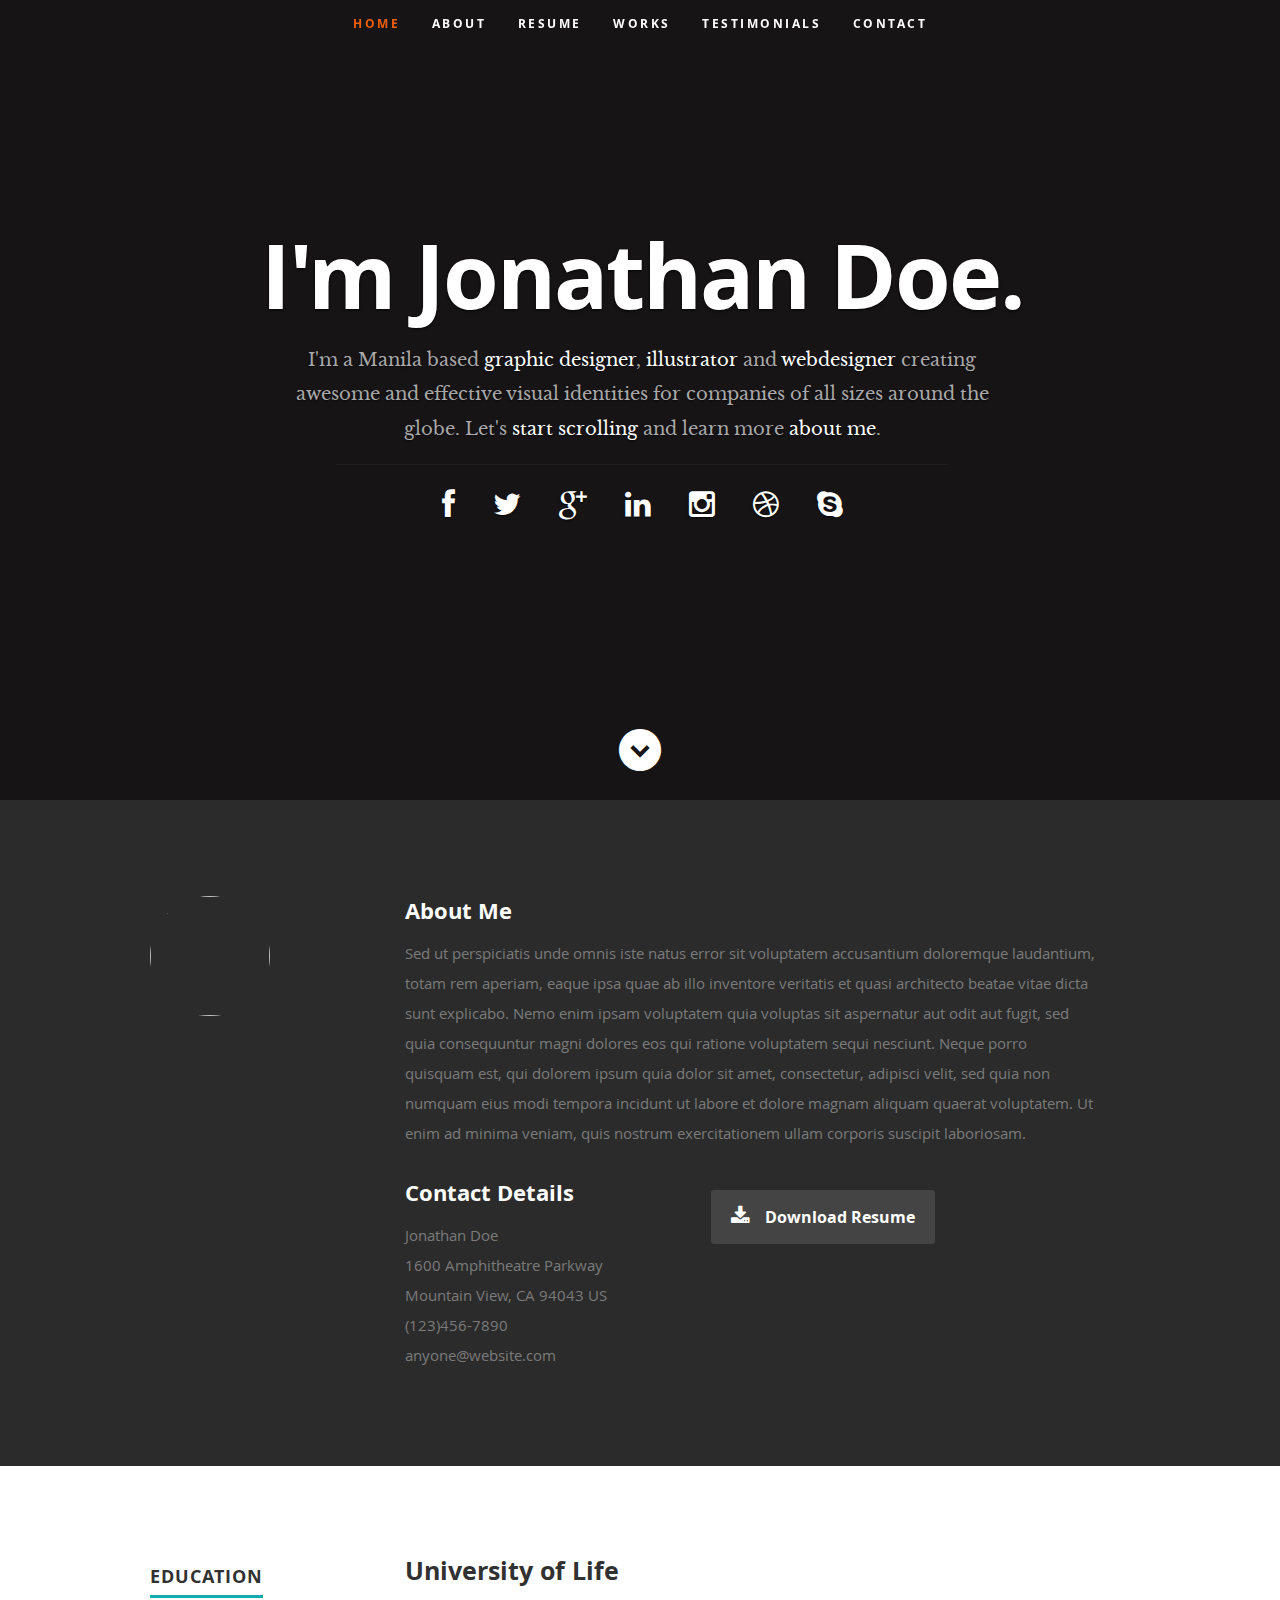
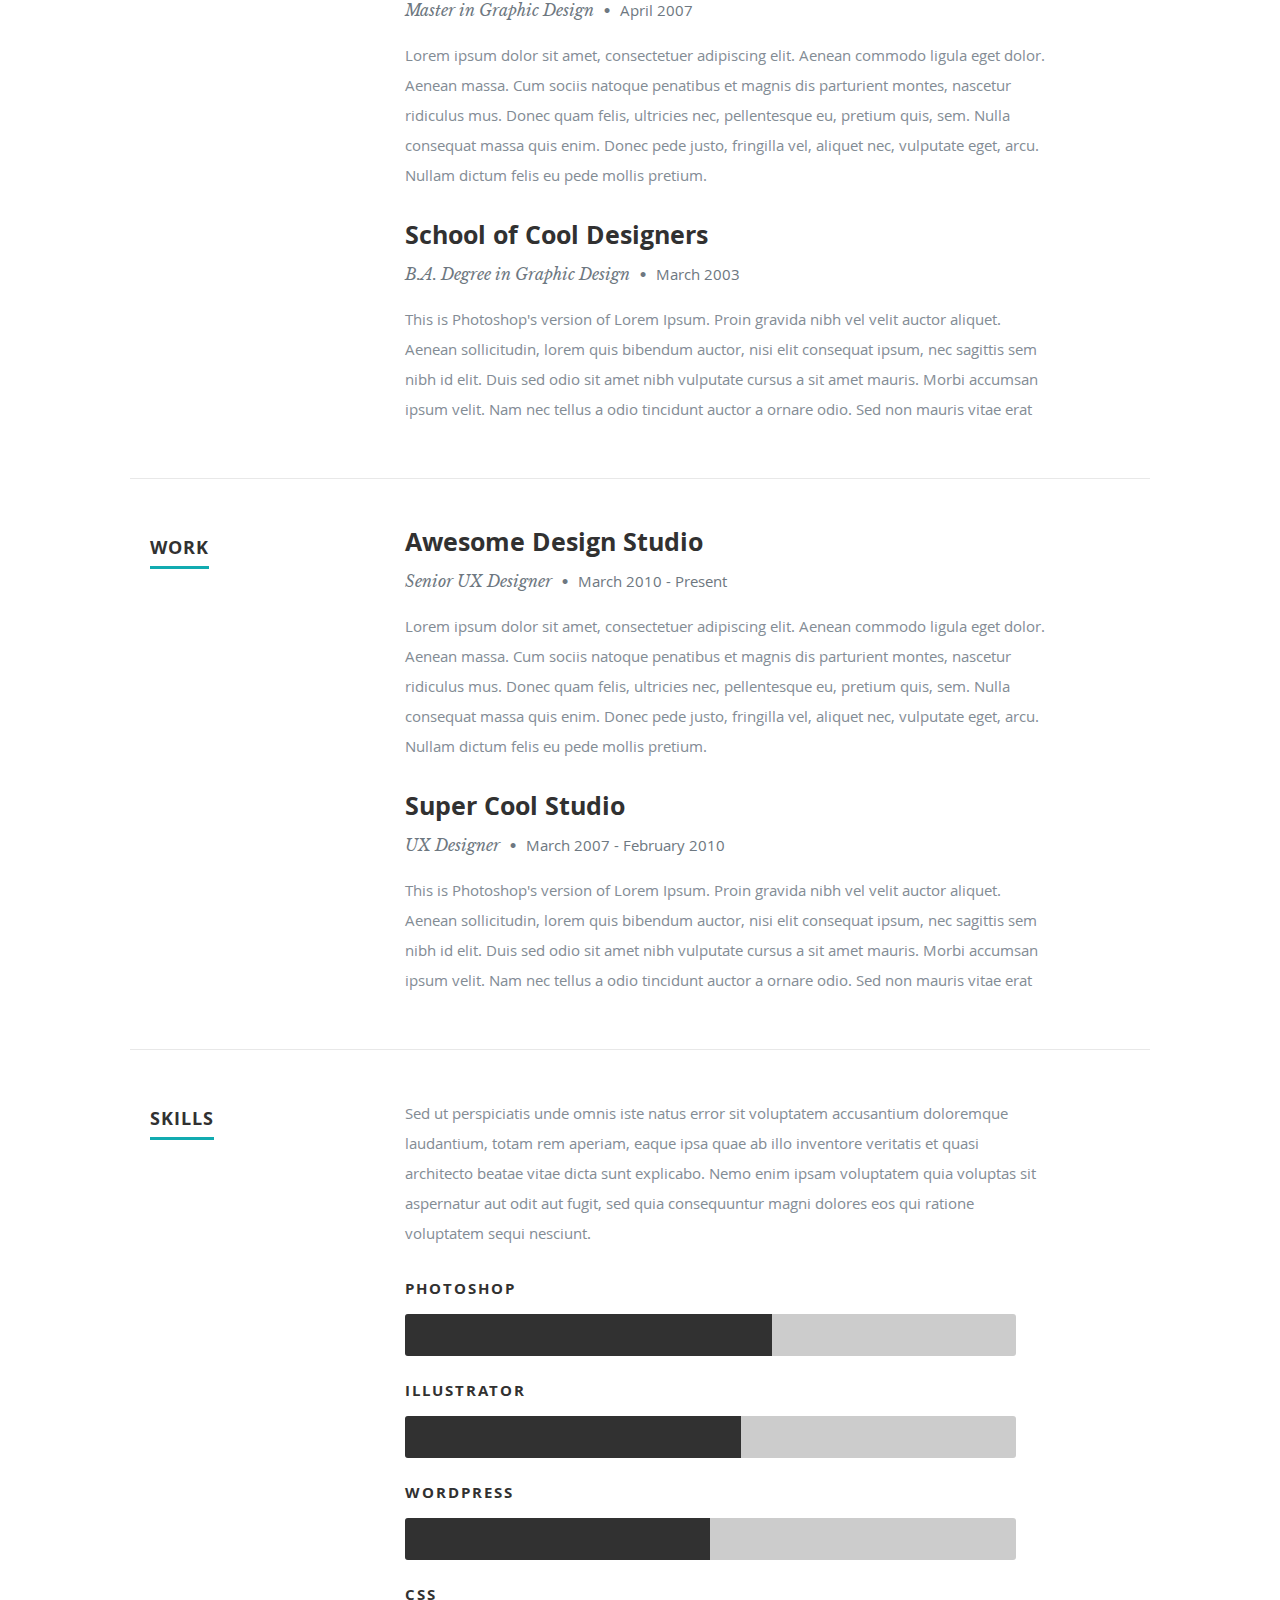
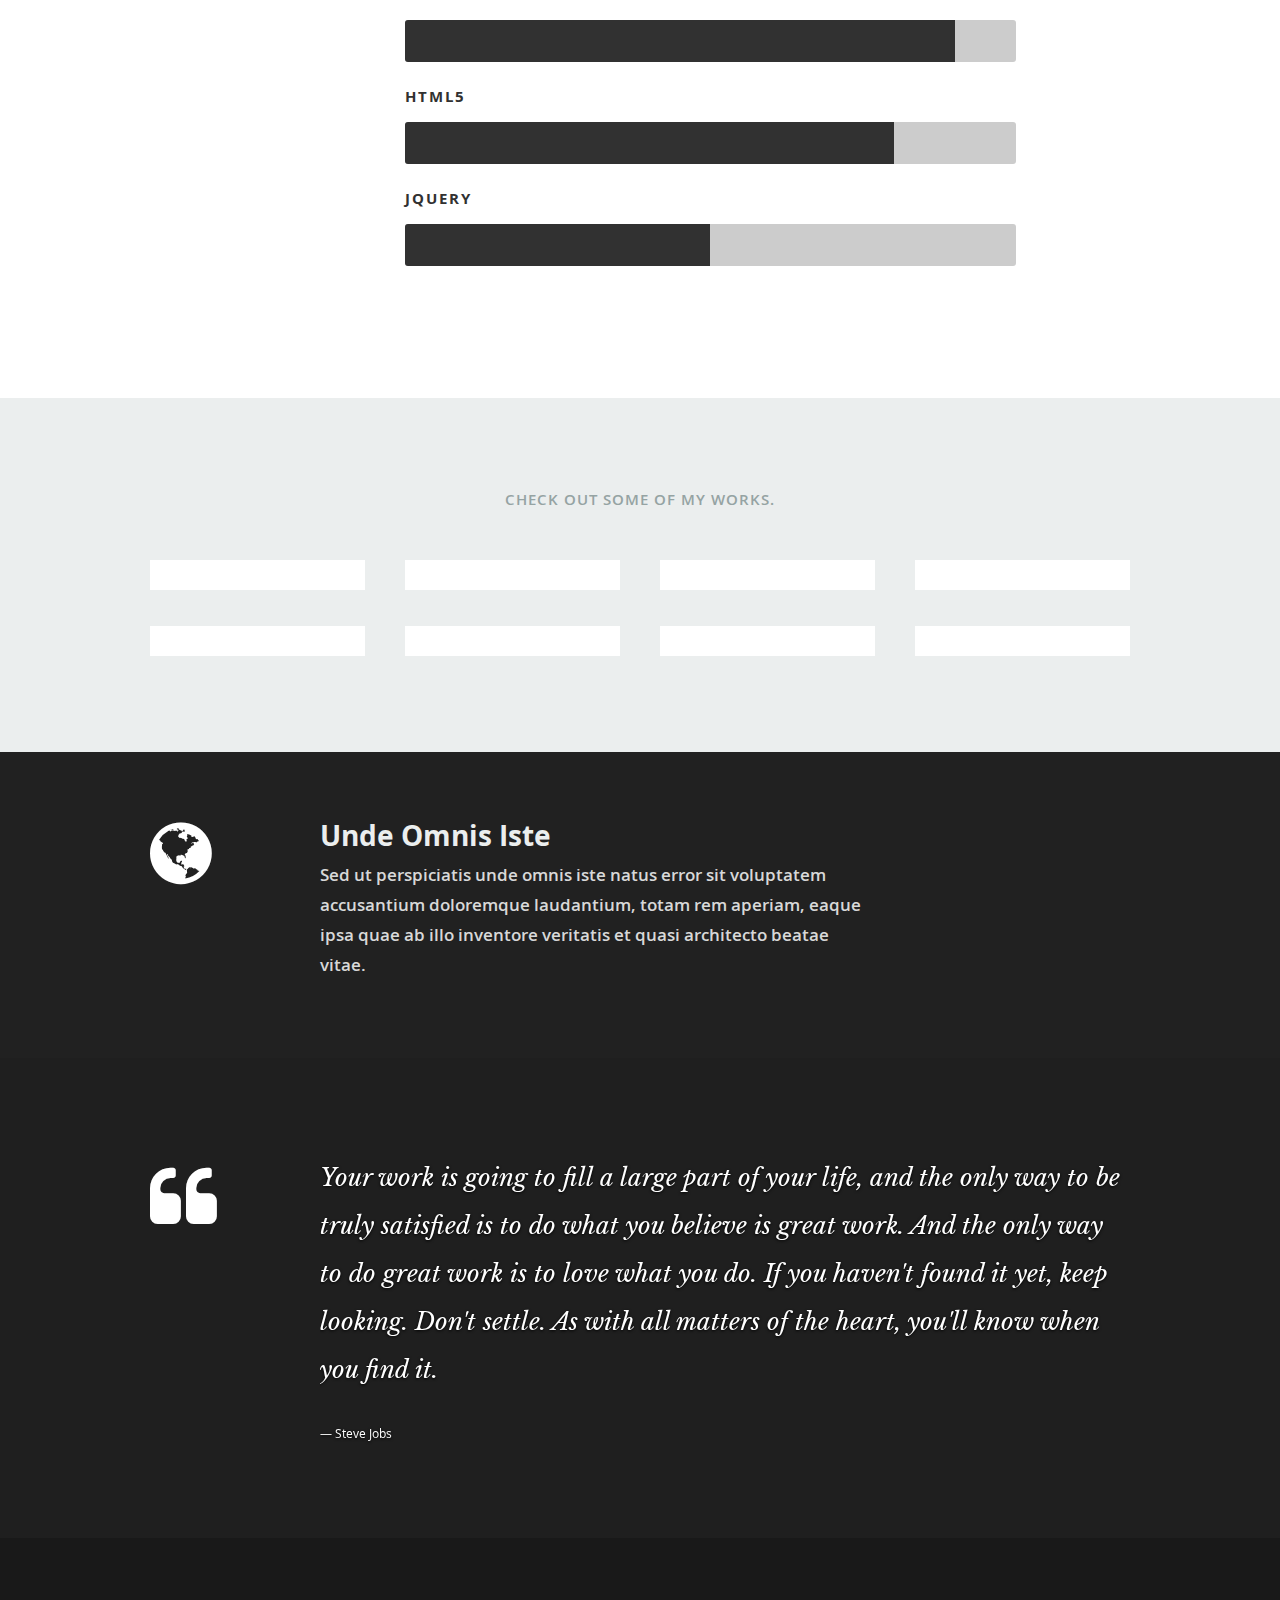
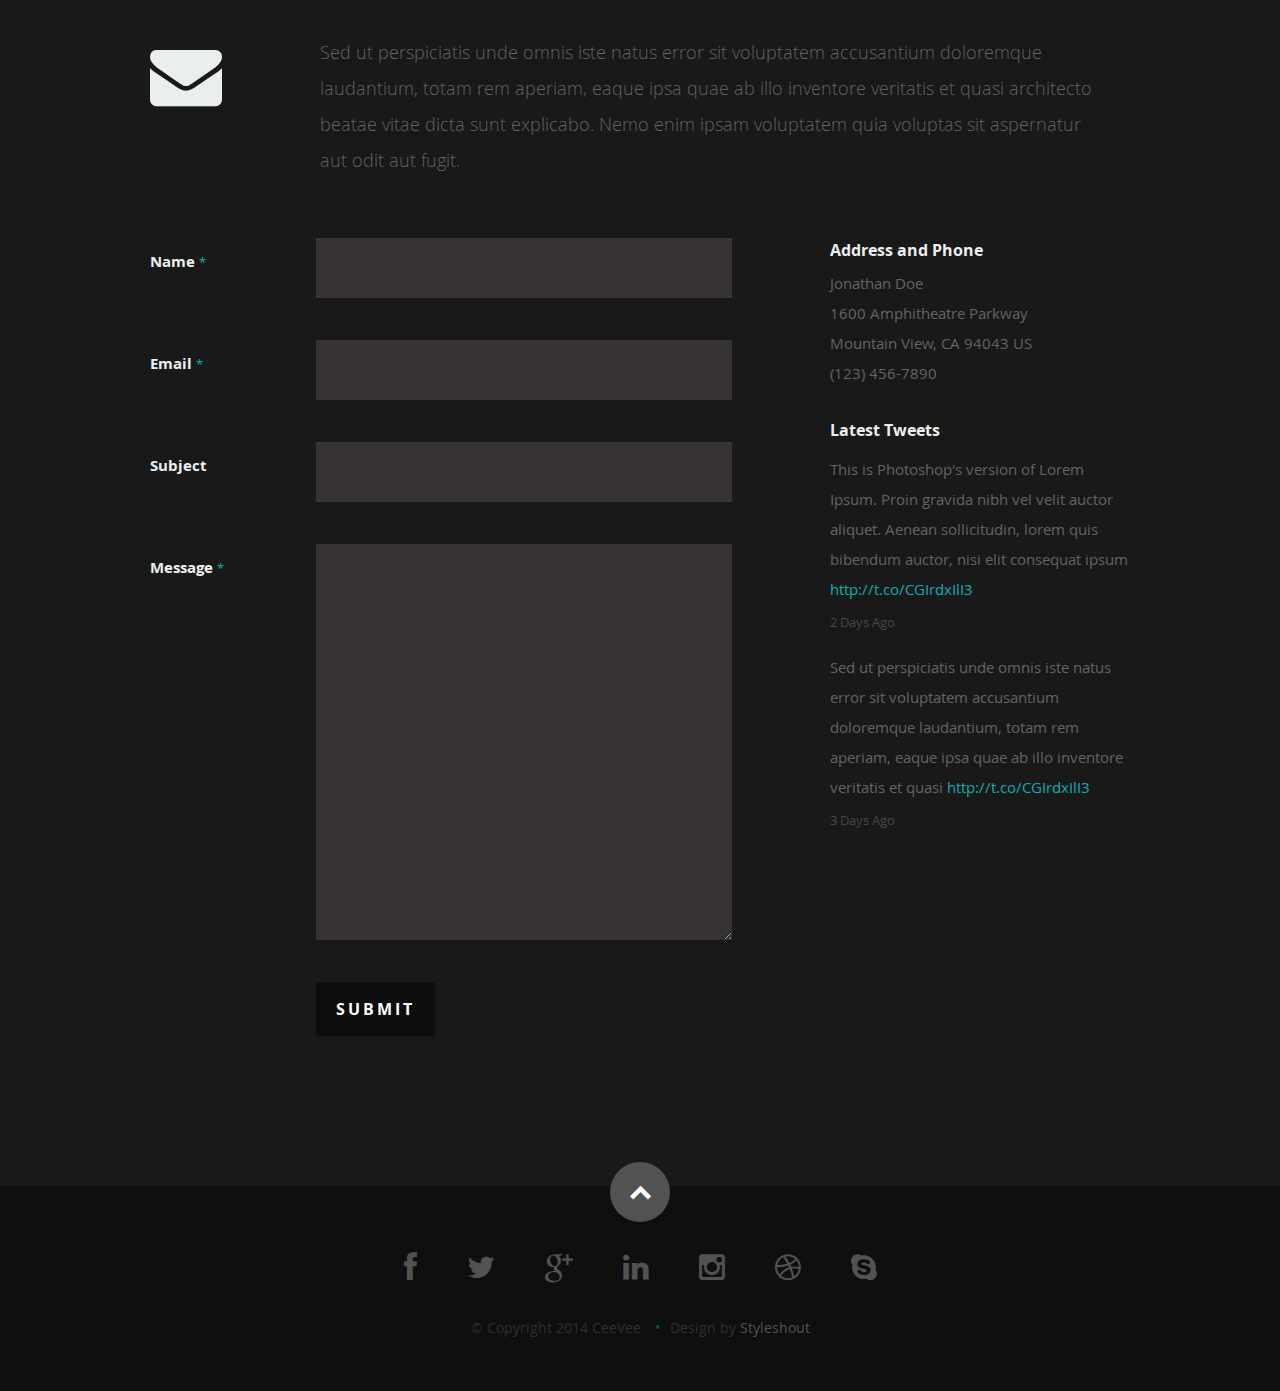
==== templates/index.html @ dc984c47 "test" ====
<!DOCTYPE html>
<!--[if lt IE 8 ]><html class="no-js ie ie7" lang="en"> <![endif]-->
<!--[if IE 8 ]><html class="no-js ie ie8" lang="en"> <![endif]-->
<!--[if (gte IE 8)|!(IE)]><!--><html class="no-js" lang="en"> <!--<![endif]-->
<head>

   <!--- Basic Page Needs
   ================================================== -->
   <meta charset="utf-8">
	<title>Ceevee - Free Responsive HTML5/CSS3 Template</title>
	<meta name="description" content="">
	<meta name="author" content="">

   <!-- Mobile Specific Metas
   ================================================== -->
	<meta name="viewport" content="width=device-width, initial-scale=1, maximum-scale=1">

	<!-- CSS
    ================================================== -->
   <link rel="stylesheet" href="/static/css/default.css">
	<link rel="stylesheet" href="/static/css/layout.css">
   <link rel="stylesheet" href="/static/css/media-queries.css">
   <link rel="stylesheet" href="/static/css/magnific-popup.css">

   <!-- Script
   ================================================== -->
	<script src="js/modernizr.js"></script>

   <!-- Favicons
	================================================== -->
	<link rel="shortcut icon" href="favicon.png" >

</head>

<body>

   <!-- Header
   ================================================== -->
   <header id="home">

      <nav id="nav-wrap">

         <a class="mobile-btn" href="#nav-wrap" title="Show navigation">Show navigation</a>
	      <a class="mobile-btn" href="#" title="Hide navigation">Hide navigation</a>

         <ul id="nav" class="nav">
            <li class="current"><a class="smoothscroll" href="#home">Home</a></li>
            <li><a class="smoothscroll" href="#about">About</a></li>
	         <li><a class="smoothscroll" href="#resume">Resume</a></li>
            <li><a class="smoothscroll" href="#portfolio">Works</a></li>
            <li><a class="smoothscroll" href="#testimonials">Testimonials</a></li>
            <li><a class="smoothscroll" href="#contact">Contact</a></li>
         </ul> <!-- end #nav -->

      </nav> <!-- end #nav-wrap -->

      <div class="row banner">
         <div class="banner-text">
            <h1 class="responsive-headline">I'm Jonathan Doe.</h1>
            <h3>I'm a Manila based <span>graphic designer</span>, <span>illustrator</span> and <span>webdesigner</span> creating awesome and
            effective visual identities for companies of all sizes around the globe. Let's <a class="smoothscroll" href="#about">start scrolling</a>
            and learn more <a class="smoothscroll" href="#about">about me</a>.</h3>
            <hr />
            <ul class="social">
               <li><a href="#"><i class="fa fa-facebook"></i></a></li>
               <li><a href="#"><i class="fa fa-twitter"></i></a></li>
               <li><a href="#"><i class="fa fa-google-plus"></i></a></li>
               <li><a href="#"><i class="fa fa-linkedin"></i></a></li>
               <li><a href="#"><i class="fa fa-instagram"></i></a></li>
               <li><a href="#"><i class="fa fa-dribbble"></i></a></li>
               <li><a href="#"><i class="fa fa-skype"></i></a></li>
            </ul>
         </div>
      </div>

      <p class="scrolldown">
         <a class="smoothscroll" href="#about"><i class="icon-down-circle"></i></a>
      </p>

   </header> <!-- Header End -->


   <!-- About Section
   ================================================== -->
   <section id="about">

      <div class="row">

         <div class="three columns">

            <img class="profile-pic"  src="images/profilepic.jpg" alt="" />

         </div>

         <div class="nine columns main-col">

            <h2>About Me</h2>

            <p>Sed ut perspiciatis unde omnis iste natus error sit voluptatem accusantium doloremque laudantium, totam rem aperiam,
            eaque ipsa quae ab illo inventore veritatis et quasi architecto beatae vitae dicta sunt explicabo. Nemo enim ipsam
            voluptatem quia voluptas sit aspernatur aut odit aut fugit, sed quia consequuntur magni dolores eos qui ratione
            voluptatem sequi nesciunt. Neque porro quisquam est, qui dolorem ipsum quia dolor sit amet, consectetur, adipisci velit,
            sed quia non numquam eius modi tempora incidunt ut labore et dolore magnam aliquam quaerat voluptatem.
            Ut enim ad minima veniam, quis nostrum exercitationem ullam corporis suscipit laboriosam.
            </p>

            <div class="row">

               <div class="columns contact-details">

                  <h2>Contact Details</h2>
                  <p class="address">
						   <span>Jonathan Doe</span><br>
						   <span>1600 Amphitheatre Parkway<br>
						         Mountain View, CA 94043 US
                     </span><br>
						   <span>(123)456-7890</span><br>
                     <span>anyone@website.com</span>
					   </p>

               </div>

               <div class="columns download">
                  <p>
                     <a href="#" class="button"><i class="fa fa-download"></i>Download Resume</a>
                  </p>
               </div>

            </div> <!-- end row -->

         </div> <!-- end .main-col -->

      </div>

   </section> <!-- About Section End-->


   <!-- Resume Section
   ================================================== -->
   <section id="resume">

      <!-- Education
      ----------------------------------------------- -->
      <div class="row education">

         <div class="three columns header-col">
            <h1><span>Education</span></h1>
         </div>

         <div class="nine columns main-col">

            <div class="row item">

               <div class="twelve columns">

                  <h3>University of Life</h3>
                  <p class="info">Master in Graphic Design <span>&bull;</span> <em class="date">April 2007</em></p>

                  <p>
                  Lorem ipsum dolor sit amet, consectetuer adipiscing elit. Aenean commodo ligula eget dolor. Aenean massa.
                  Cum sociis natoque penatibus et magnis dis parturient montes, nascetur ridiculus mus. Donec quam felis,
                  ultricies nec, pellentesque eu, pretium quis, sem. Nulla consequat massa quis enim.
                  Donec pede justo, fringilla vel, aliquet nec, vulputate eget, arcu. Nullam dictum felis eu pede mollis pretium.
                  </p>

               </div>

            </div> <!-- item end -->

            <div class="row item">

               <div class="twelve columns">

                  <h3>School of Cool Designers</h3>
                  <p class="info">B.A. Degree in Graphic Design <span>&bull;</span> <em class="date">March 2003</em></p>

                  <p>
                  This is Photoshop's version  of Lorem Ipsum. Proin gravida nibh vel velit auctor aliquet.
                  Aenean sollicitudin, lorem quis bibendum auctor, nisi elit consequat ipsum, nec sagittis sem
                  nibh id elit. Duis sed odio sit amet nibh vulputate cursus a sit amet mauris. Morbi accumsan
                  ipsum velit. Nam nec tellus a odio tincidunt auctor a ornare odio. Sed non  mauris vitae erat
                  </p>

               </div>

            </div> <!-- item end -->

         </div> <!-- main-col end -->

      </div> <!-- End Education -->


      <!-- Work
      ----------------------------------------------- -->
      <div class="row work">

         <div class="three columns header-col">
            <h1><span>Work</span></h1>
         </div>

         <div class="nine columns main-col">

            <div class="row item">

               <div class="twelve columns">

                  <h3>Awesome Design Studio</h3>
                  <p class="info">Senior UX Designer <span>&bull;</span> <em class="date">March 2010 - Present</em></p>

                  <p>
                  Lorem ipsum dolor sit amet, consectetuer adipiscing elit. Aenean commodo ligula eget dolor. Aenean massa.
                  Cum sociis natoque penatibus et magnis dis parturient montes, nascetur ridiculus mus. Donec quam felis,
                  ultricies nec, pellentesque eu, pretium quis, sem. Nulla consequat massa quis enim.
                  Donec pede justo, fringilla vel, aliquet nec, vulputate eget, arcu. Nullam dictum felis eu pede mollis pretium.
                  </p>

               </div>

            </div> <!-- item end -->

            <div class="row item">

               <div class="twelve columns">

                  <h3>Super Cool Studio</h3>
                  <p class="info">UX Designer <span>&bull;</span> <em class="date">March 2007 - February 2010</em></p>

                  <p>
                  This is Photoshop's version  of Lorem Ipsum. Proin gravida nibh vel velit auctor aliquet.
                  Aenean sollicitudin, lorem quis bibendum auctor, nisi elit consequat ipsum, nec sagittis sem
                  nibh id elit. Duis sed odio sit amet nibh vulputate cursus a sit amet mauris. Morbi accumsan
                  ipsum velit. Nam nec tellus a odio tincidunt auctor a ornare odio. Sed non  mauris vitae erat
                  </p>

               </div>

            </div> <!-- item end -->

         </div> <!-- main-col end -->

      </div> <!-- End Work -->


      <!-- Skills
      ----------------------------------------------- -->
      <div class="row skill">

         <div class="three columns header-col">
            <h1><span>Skills</span></h1>
         </div>

         <div class="nine columns main-col">

            <p>Sed ut perspiciatis unde omnis iste natus error sit voluptatem accusantium doloremque laudantium, totam rem aperiam,
            eaque ipsa quae ab illo inventore veritatis et quasi architecto beatae vitae dicta sunt explicabo. Nemo enim ipsam
            voluptatem quia voluptas sit aspernatur aut odit aut fugit, sed quia consequuntur magni dolores eos qui ratione
            voluptatem sequi nesciunt.
            </p>

				<div class="bars">

				   <ul class="skills">
					   <li><span class="bar-expand photoshop"></span><em>Photoshop</em></li>
                  <li><span class="bar-expand illustrator"></span><em>Illustrator</em></li>
						<li><span class="bar-expand wordpress"></span><em>Wordpress</em></li>
						<li><span class="bar-expand css"></span><em>CSS</em></li>
						<li><span class="bar-expand html5"></span><em>HTML5</em></li>
                  <li><span class="bar-expand jquery"></span><em>jQuery</em></li>
					</ul>

				</div><!-- end skill-bars -->

			</div> <!-- main-col end -->

      </div> <!-- End skills -->

   </section> <!-- Resume Section End-->


   <!-- Portfolio Section
   ================================================== -->
   <section id="portfolio">

      <div class="row">

         <div class="twelve columns collapsed">

            <h1>Check Out Some of My Works.</h1>

            <!-- portfolio-wrapper -->
            <div id="portfolio-wrapper" class="bgrid-quarters s-bgrid-thirds cf">

          	   <div class="columns portfolio-item">
                  <div class="item-wrap">

                     <a href="#modal-01" title="">
                        <img alt="" src="images/portfolio/coffee.jpg">
                        <div class="overlay">
                           <div class="portfolio-item-meta">
          					      <h5>Coffee</h5>
                              <p>Illustrration</p>
          					   </div>
                        </div>
                        <div class="link-icon"><i class="icon-plus"></i></div>
                     </a>

                  </div>
          		</div> <!-- item end -->

               <div class="columns portfolio-item">
                  <div class="item-wrap">

                     <a href="#modal-02" title="">
                        <img alt="" src="images/portfolio/console.jpg">
                        <div class="overlay">
                           <div class="portfolio-item-meta">
          					      <h5>Console</h5>
                              <p>Web Development</p>
          					   </div>
                        </div>
                        <div class="link-icon"><i class="icon-plus"></i></div>
                     </a>

                  </div>
          		</div> <!-- item end -->

               <div class="columns portfolio-item">
                  <div class="item-wrap">

                     <a href="#modal-03" title="">
                        <img alt="" src="images/portfolio/judah.jpg">
                        <div class="overlay">
                           <div class="portfolio-item-meta">
          					      <h5>Judah</h5>
                              <p>Webdesign</p>
          					   </div>
                        </div>
                        <div class="link-icon"><i class="icon-plus"></i></div>
                     </a>

                  </div>
          		</div> <!-- item end -->

               <div class="columns portfolio-item">
                  <div class="item-wrap">

                     <a href="#modal-04" title="">
                        <img alt="" src="images/portfolio/into-the-light.jpg">
                        <div class="overlay">
                           <div class="portfolio-item-meta">
          					      <h5>Into The Light</h5>
                              <p>Photography</p>
          					   </div>
                        </div>
                        <div class="link-icon"><i class="icon-plus"></i></div>
                     </a>

                  </div>
          		</div> <!-- item end -->

               <div class="columns portfolio-item">
                  <div class="item-wrap">

                     <a href="#modal-05" title="">
                        <img alt="" src="images/portfolio/farmerboy.jpg">
                        <div class="overlay">
                           <div class="portfolio-item-meta">
          					      <h5>Farmer Boy</h5>
                              <p>Branding</p>
          					   </div>
                        </div>
                        <div class="link-icon"><i class="icon-plus"></i></div>
                     </a>

                  </div>
          		</div> <!-- item end -->

               <div class="columns portfolio-item">
                  <div class="item-wrap">

                     <a href="#modal-06" title="">
                        <img alt="" src="images/portfolio/girl.jpg">
                        <div class="overlay">
                           <div class="portfolio-item-meta">
          					      <h5>Girl</h5>
                              <p>Photography</p>
          					   </div>
                        </div>
                        <div class="link-icon"><i class="icon-plus"></i></div>
                     </a>

                  </div>
          		</div> <!-- item end -->

               <div class="columns portfolio-item">
                  <div class="item-wrap">

                     <a href="#modal-07" title="">
                        <img alt="" src="images/portfolio/origami.jpg">
                        <div class="overlay">
                           <div class="portfolio-item-meta">
          					      <h5>Origami</h5>
                              <p>Illustrration</p>
          					   </div>
                        </div>
                        <div class="link-icon"><i class="icon-plus"></i></div>
                     </a>

                  </div>
          		</div> <!-- item end -->

               <div class="columns portfolio-item">
                  <div class="item-wrap">

                     <a href="#modal-08" title="">
                        <img alt="" src="images/portfolio/retrocam.jpg">
                        <div class="overlay">
                           <div class="portfolio-item-meta">
          					      <h5>Retrocam</h5>
                              <p>Web Development</p>
          					   </div>
                        </div>
                        <div class="link-icon"><i class="icon-plus"></i></div>
                     </a>

                  </div>
          		</div>  <!-- item end -->

            </div> <!-- portfolio-wrapper end -->

         </div> <!-- twelve columns end -->


         <!-- Modal Popup
	      --------------------------------------------------------------- -->

         <div id="modal-01" class="popup-modal mfp-hide">

		      <img class="scale-with-grid" src="images/portfolio/modals/m-coffee.jpg" alt="" />

		      <div class="description-box">
			      <h4>Coffee Cup</h4>
			      <p>Proin gravida nibh vel velit auctor aliquet. Aenean sollicitudin, lorem quis bibendum auctor, nisi elit consequat ipsum, nec sagittis sem nibh id elit.</p>
               <span class="categories"><i class="fa fa-tag"></i>Branding, Webdesign</span>
		      </div>

            <div class="link-box">
               <a href="http://www.behance.net" target="_blank">Details</a>
		         <a class="popup-modal-dismiss">Close</a>
            </div>

	      </div><!-- modal-01 End -->

         <div id="modal-02" class="popup-modal mfp-hide">

		      <img class="scale-with-grid" src="images/portfolio/modals/m-console.jpg" alt="" />

		      <div class="description-box">
			      <h4>Console</h4>
			      <p>Proin gravida nibh vel velit auctor aliquet. Aenean sollicitudin, lorem quis bibendum auctor, nisi elit consequat ipsum, nec sagittis sem nibh id elit.</p>
               <span class="categories"><i class="fa fa-tag"></i>Branding, Web Development</span>
		      </div>

            <div class="link-box">
               <a href="http://www.behance.net" target="_blank">Details</a>
		         <a class="popup-modal-dismiss">Close</a>
            </div>

	      </div><!-- modal-02 End -->

         <div id="modal-03" class="popup-modal mfp-hide">

		      <img class="scale-with-grid" src="images/portfolio/modals/m-judah.jpg" alt="" />

		      <div class="description-box">
			      <h4>Judah</h4>
			      <p>Proin gravida nibh vel velit auctor aliquet. Aenean sollicitudin, lorem quis bibendum auctor, nisi elit consequat ipsum, nec sagittis sem nibh id elit.</p>
               <span class="categories"><i class="fa fa-tag"></i>Branding</span>
		      </div>

            <div class="link-box">
               <a href="http://www.behance.net" target="_blank">Details</a>
		         <a class="popup-modal-dismiss">Close</a>
            </div>

	      </div><!-- modal-03 End -->

         <div id="modal-04" class="popup-modal mfp-hide">

		      <img class="scale-with-grid" src="images/portfolio/modals/m-intothelight.jpg" alt="" />

		      <div class="description-box">
			      <h4>Into the Light</h4>
			      <p>Proin gravida nibh vel velit auctor aliquet. Aenean sollicitudin, lorem quis bibendum auctor, nisi elit consequat ipsum, nec sagittis sem nibh id elit.</p>
               <span class="categories"><i class="fa fa-tag"></i>Photography</span>
		      </div>

            <div class="link-box">
               <a href="http://www.behance.net" target="_blank">Details</a>
		         <a class="popup-modal-dismiss">Close</a>
            </div>

	      </div><!-- modal-04 End -->

         <div id="modal-05" class="popup-modal mfp-hide">

		      <img class="scale-with-grid" src="images/portfolio/modals/m-farmerboy.jpg" alt="" />

		      <div class="description-box">
			      <h4>Farmer Boy</h4>
			      <p>Proin gravida nibh vel velit auctor aliquet. Aenean sollicitudin, lorem quis bibendum auctor, nisi elit consequat ipsum, nec sagittis sem nibh id elit.</p>
               <span class="categories"><i class="fa fa-tag"></i>Branding, Webdesign</span>
		      </div>

            <div class="link-box">
               <a href="http://www.behance.net" target="_blank">Details</a>
		         <a class="popup-modal-dismiss">Close</a>
            </div>

	      </div><!-- modal-05 End -->

         <div id="modal-06" class="popup-modal mfp-hide">

		      <img class="scale-with-grid" src="images/portfolio/modals/m-girl.jpg" alt="" />

		      <div class="description-box">
			      <h4>Girl</h4>
			      <p>Proin gravida nibh vel velit auctor aliquet. Aenean sollicitudin, lorem quis bibendum auctor, nisi elit consequat ipsum, nec sagittis sem nibh id elit.</p>
               <span class="categories"><i class="fa fa-tag"></i>Photography</span>
		      </div>

            <div class="link-box">
               <a href="http://www.behance.net" target="_blank">Details</a>
		         <a class="popup-modal-dismiss">Close</a>
            </div>

	      </div><!-- modal-06 End -->

         <div id="modal-07" class="popup-modal mfp-hide">

		      <img class="scale-with-grid" src="images/portfolio/modals/m-origami.jpg" alt="" />

		      <div class="description-box">
			      <h4>Origami</h4>
			      <p>Proin gravida nibh vel velit auctor aliquet. Aenean sollicitudin, lorem quis bibendum auctor, nisi elit consequat ipsum, nec sagittis sem nibh id elit.</p>
               <span class="categories"><i class="fa fa-tag"></i>Branding, Illustration</span>
		      </div>

            <div class="link-box">
               <a href="http://www.behance.net" target="_blank">Details</a>
		         <a class="popup-modal-dismiss">Close</a>
            </div>

	      </div><!-- modal-07 End -->

         <div id="modal-08" class="popup-modal mfp-hide">

		      <img class="scale-with-grid" src="images/portfolio/modals/m-retrocam.jpg" alt="" />

		      <div class="description-box">
			      <h4>Retrocam</h4>
			      <p>Proin gravida nibh vel velit auctor aliquet. Aenean sollicitudin, lorem quis bibendum auctor, nisi elit consequat ipsum, nec sagittis sem nibh id elit.</p>
               <span class="categories"><i class="fa fa-tag"></i>Webdesign, Photography</span>
		      </div>

            <div class="link-box">
               <a href="http://www.behance.net" target="_blank">Details</a>
		         <a class="popup-modal-dismiss">Close</a>
            </div>

	      </div><!-- modal-01 End -->


      </div> <!-- row End -->

   </section> <!-- Portfolio Section End-->


   <!-- Call-To-Action Section
   ================================================== -->
   <section id="call-to-action">

      <div class="row">

         <div class="two columns header-col">

            <h1><span>Get Hosting.</span></h1>

         </div>

         <div class="seven columns">

            <h2><span class="lead">Unde Omnis Iste</span></h2>
            <p><span class="lead">Sed ut perspiciatis unde omnis iste natus error sit voluptatem accusantium doloremque laudantium, totam rem aperiam,
            eaque ipsa quae ab illo inventore veritatis et quasi architecto beatae vitae. </span></p>

         </div>

         <div class="three columns action">



         </div>

      </div>

   </section> <!-- Call-To-Action Section End-->


   <!-- Testimonials Section
   ================================================== -->
   <section id="testimonials">

      <div class="text-container">

         <div class="row">

            <div class="two columns header-col">

               <h1><span>Client Testimonials</span></h1>

            </div>

            <div class="ten columns flex-container">

               <div class="flexslider">

                  <ul class="slides">

                     <li>
                        <blockquote>
                           <p>Your work is going to fill a large part of your life, and the only way to be truly satisfied is
                           to do what you believe is great work. And the only way to do great work is to love what you do.
                           If you haven't found it yet, keep looking. Don't settle. As with all matters of the heart, you'll know when you find it.
                           </p>
                           <cite>Steve Jobs</cite>
                        </blockquote>
                     </li> <!-- slide ends -->

                     <li>
                        <blockquote>
                           <p>This is Photoshop's version  of Lorem Ipsum. Proin gravida nibh vel velit auctor aliquet.
                           Aenean sollicitudin, lorem quis bibendum auctor, nisi elit consequat ipsum, nec sagittis sem
                           nibh id elit. Duis sed odio sit amet nibh vulputate cursus a sit amet mauris.
                           </p>
                           <cite>Mr. Adobe</cite>
                        </blockquote>
                     </li> <!-- slide ends -->

                  </ul>

               </div> <!-- div.flexslider ends -->

            </div> <!-- div.flex-container ends -->

         </div> <!-- row ends -->

       </div>  <!-- text-container ends -->

   </section> <!-- Testimonials Section End-->


   <!-- Contact Section
   ================================================== -->
   <section id="contact">

         <div class="row section-head">

            <div class="two columns header-col">

               <h1><span>Get In Touch.</span></h1>

            </div>

            <div class="ten columns">

                  <p class="lead">Sed ut perspiciatis unde omnis iste natus error sit voluptatem accusantium doloremque laudantium, totam rem aperiam,
                  eaque ipsa quae ab illo inventore veritatis et quasi architecto beatae vitae dicta sunt explicabo. Nemo enim ipsam
                  voluptatem quia voluptas sit aspernatur aut odit aut fugit.
                  </p>

            </div>

         </div>

         <div class="row">

            <div class="eight columns">

               <!-- form -->
               <form action="" method="post" id="contactForm" name="contactForm">
					<fieldset>

                  <div>
						   <label for="contactName">Name <span class="required">*</span></label>
						   <input type="text" value="" size="35" id="contactName" name="contactName">
                  </div>

                  <div>
						   <label for="contactEmail">Email <span class="required">*</span></label>
						   <input type="text" value="" size="35" id="contactEmail" name="contactEmail">
                  </div>

                  <div>
						   <label for="contactSubject">Subject</label>
						   <input type="text" value="" size="35" id="contactSubject" name="contactSubject">
                  </div>

                  <div>
                     <label for="contactMessage">Message <span class="required">*</span></label>
                     <textarea cols="50" rows="15" id="contactMessage" name="contactMessage"></textarea>
                  </div>

                  <div>
                     <button class="submit">Submit</button>
                     <span id="image-loader">
                        <img alt="" src="images/loader.gif">
                     </span>
                  </div>

					</fieldset>
				   </form> <!-- Form End -->

               <!-- contact-warning -->
               <div id="message-warning"> Error boy</div>
               <!-- contact-success -->
				   <div id="message-success">
                  <i class="fa fa-check"></i>Your message was sent, thank you!<br>
				   </div>

            </div>


            <aside class="four columns footer-widgets">

               <div class="widget widget_contact">

					   <h4>Address and Phone</h4>
					   <p class="address">
						   Jonathan Doe<br>
						   1600 Amphitheatre Parkway <br>
						   Mountain View, CA 94043 US<br>
						   <span>(123) 456-7890</span>
					   </p>

				   </div>

               <div class="widget widget_tweets">

                  <h4 class="widget-title">Latest Tweets</h4>

                  <ul id="twitter">
                     <li>
                        <span>
                        This is Photoshop's version  of Lorem Ipsum. Proin gravida nibh vel velit auctor aliquet.
                        Aenean sollicitudin, lorem quis bibendum auctor, nisi elit consequat ipsum
                        <a href="#">http://t.co/CGIrdxIlI3</a>
                        </span>
                        <b><a href="#">2 Days Ago</a></b>
                     </li>
                     <li>
                        <span>
                        Sed ut perspiciatis unde omnis iste natus error sit voluptatem accusantium doloremque laudantium, totam rem aperiam,
                        eaque ipsa quae ab illo inventore veritatis et quasi
                        <a href="#">http://t.co/CGIrdxIlI3</a>
                        </span>
                        <b><a href="#">3 Days Ago</a></b>
                     </li>
                  </ul>

		         </div>

            </aside>

      </div>

   </section> <!-- Contact Section End-->


   <!-- footer
   ================================================== -->
   <footer>

      <div class="row">

         <div class="twelve columns">

            <ul class="social-links">
               <li><a href="#"><i class="fa fa-facebook"></i></a></li>
               <li><a href="#"><i class="fa fa-twitter"></i></a></li>
               <li><a href="#"><i class="fa fa-google-plus"></i></a></li>
               <li><a href="#"><i class="fa fa-linkedin"></i></a></li>
               <li><a href="#"><i class="fa fa-instagram"></i></a></li>
               <li><a href="#"><i class="fa fa-dribbble"></i></a></li>
               <li><a href="#"><i class="fa fa-skype"></i></a></li>
            </ul>

            <ul class="copyright">
               <li>&copy; Copyright 2014 CeeVee</li>
               <li>Design by <a href="http://www.styleshout.com/" title="Styleshout" target="_blank">Styleshout</a></li>   
            </ul>

         </div>

         <div id="go-top"><a class="smoothscroll" title="Back to Top" href="#home"><i class="icon-up-open"></i></a></div>

      </div>

   </footer> <!-- Footer End-->

   <!-- Java Script
   ================================================== -->
   <script src="http://ajax.googleapis.com/ajax/libs/jquery/1.10.2/jquery.min.js"></script>
   <script>window.jQuery || document.write('<script src="js/jquery-1.10.2.min.js"><\/script>')</script>
   <script type="text/javascript" src="js/jquery-migrate-1.2.1.min.js"></script>

   <script src="js/jquery.flexslider.js"></script>
   <script src="js/waypoints.js"></script>
   <script src="js/jquery.fittext.js"></script>
   <script src="js/magnific-popup.js"></script>
   <script src="js/init.js"></script>

</body>

</html>
---- static/css/default.css ----
/*
=====================================================================
*   Ceevee v1.0 Default Stylesheet
*   url: styleshout.com
*   03-17-2014
=====================================================================

TOC:
a. Webfonts and Icon fonts
b. Reset
c. Default Styles
   1. Basic
   2. Typography
   3. Links
   4. Images
   5. Buttons
   6. Forms
d. Grid
e. Others
   1. Clearing
   2. Misc

=====================================================================  */

/* ------------------------------------------------------------------ */
/* a. Webfonts and Icon fonts
 ------------------------------------------------------------------ */

@import url("fonts.css");
@import url("fontello/css/fontello.css");
@import url("font-awesome/css/font-awesome.min.css");

/* ------------------------------------------------------------------
/* b. Reset
      Adapted from:
      Normalize.css - https://github.com/necolas/normalize.css/
      HTML5 Doctor Reset - html5doctor.com/html-5-reset-stylesheet/
/* ------------------------------------------------------------------ */

html, body, div, span, object, iframe,
h1, h2, h3, h4, h5, h6, p, blockquote, pre,
abbr, address, cite, code,
del, dfn, em, img, ins, kbd, q, samp,
small, strong, sub, sup, var,
b, i,
dl, dt, dd, ol, ul, li,
fieldset, form, label, legend,
table, caption, tbody, tfoot, thead, tr, th, td,
article, aside, canvas, details, figcaption, figure,
footer, header, hgroup, menu, nav, section, summary,
time, mark, audio, video {
   margin: 0;
   padding: 0;
   border: 0;
   outline: 0;
   font-size: 100%;
   vertical-align: baseline;
   background: transparent;
}

article,aside,details,figcaption,figure,
footer,header,hgroup,menu,nav,section {
   display: block;
}

audio,
canvas,
video {
   display: inline-block;
}

audio:not([controls]) {
   display: none;
   height: 0;
}

[hidden] { display: none; }

code, kbd, pre, samp {
   font-family: monospace, serif;
   font-size: 1em;
}

pre {
   white-space: pre;
   white-space: pre-wrap;
   word-wrap: break-word;
}

blockquote, q { quotes: &#8220 &#8220; }

blockquote:before, blockquote:after,
q:before, q:after {
   content: '';
   content: none;
}

ins {
   background-color: #ff9;
   color: #000;
   text-decoration: none;
}

mark {
   background-color: #A7F4F6;
   color: #555;
}

del { text-decoration: line-through; }

abbr[title], dfn[title] {
   border-bottom: 1px dotted;
   cursor: help;
}

table {
   border-collapse: collapse;
   border-spacing: 0;
}


/* ------------------------------------------------------------------ */
/* c. Default and Basic Styles
      Adapted from:
      Skeleton CSS Framework - http://www.getskeleton.com/
      Typeplate Typographic Starter Kit - http://typeplate.com/
/* ------------------------------------------------------------------ */

/*  1. Basic  ------------------------------------------------------- */

*,
*:before,
*:after {
   -moz-box-sizing: border-box;
   -webkit-box-sizing: border-box;
   box-sizing: border-box;
}

html {
   font-size: 62.5%;
   -webkit-font-smoothing: antialiased;
}

body {
   background: #fff;
   font-family: 'opensans-regular', sans-serif;
   font-weight: normal;
   font-size: 15px;
   line-height: 30px;
	color: #838C95;

   -webkit-font-smoothing: antialiased; /* Fix for webkit rendering */
	-webkit-text-size-adjust: 100%;
}

/*  2. Typography
       Vertical rhythm with leading derived from 6
--------------------------------------------------------------------- */

h1, h2, h3, h4, h5, h6 {
   color: #313131;
	font-family: 'opensans-bold', sans-serif;
   font-weight: normal;
}
h1 a, h2 a, h3 a, h4 a, h5 a, h6 a { font-weight: inherit; }
h1 { font-size: 38px; line-height: 42px; margin-bottom: 12px; letter-spacing: -1px; }
h2 { font-size: 28px; line-height: 36px; margin-bottom: 6px; }
h3 { font-size: 22px; line-height: 30px; margin-bottom: 12px; }
h4 { font-size: 20px; line-height: 30px; margin-bottom: 6px; }
h5 { font-size: 18px; line-height: 30px; }
h6 { font-size: 14px; line-height: 30px; }
.subheader { }

p { margin: 0 0 30px 0; }
p img { margin: 0; }
p.lead {
   font: 19px/36px 'opensans-light', sans-serif;
   margin-bottom: 18px;
}

/* for 'em' and 'strong' tags, font-size and line-height should be same with
the body tag due to rendering problems in some browsers */
em { font: 15px/30px 'opensans-italic', sans-serif; }
strong, b { font: 15px/30px 'opensans-bold', sans-serif; }
small { font-size: 11px; line-height: inherit; }

/*	Blockquotes */
blockquote {
   margin: 30px 0px;
   padding-left: 40px;
   position: relative;
}
blockquote:before {
   content: "\201C";
   opacity: 0.45;
   font-size: 80px;
   line-height: 0px;
   margin: 0;
   font-family: arial, sans-serif;

   position: absolute;
   top:  30px;
	left: 0;
}
blockquote p {
   font-family: 'librebaskerville-italic', serif;
   padding: 0;
   font-size: 18px;
   line-height: 36px;
}
blockquote cite {
   display: block;
   font-size: 12px;
   font-style: normal;
   line-height: 18px;
}
blockquote cite:before { content: "\2014 \0020"; }
blockquote cite a,
blockquote cite a:visited { color: #8B9798; border: none }

/* ---------------------------------------------------------------------
/*  Pull Quotes Markup
/*
    <aside class="pull-quote">
		<blockquote>
			<p></p>
		</blockquote>
	 </aside>
/*
/* --------------------------------------------------------------------- */
.pull-quote {
   position: relative;
	padding: 18px 30px 18px 0px;
}
.pull-quote:before,
.pull-quote:after {
	height: 1em;
	opacity: 0.45;
	position: absolute;
	font-size: 80px;
   font-family: Arial, Sans-Serif;
}
.pull-quote:before {
	content: "\201C";
	top:  33px;
	left: 0;
}
.pull-quote:after {
	content: '\201D';
	bottom: -33px;
	right: 0;
}
.pull-quote blockquote {
   margin: 0;
}
.pull-quote blockquote:before {
   content: none;
}

/* Abbreviations */
abbr {
   font-family: 'opensans-bold', sans-serif;
	font-variant: small-caps;
	text-transform: lowercase;
   letter-spacing: .5px;
	color: gray;
}
abbr:hover { cursor: help; }

/* drop cap */
.drop-cap:first-letter {
	float: left;
	margin: 0;
	padding: 14px 6px 0 0;
	font-size: 84px;
	font-family: /* Copperplate */ 'opensans-bold', sans-serif;
   line-height: 60px;
	text-indent: 0;
	background: transparent;
	color: inherit;
}

hr { border: solid #E3E3E3; border-width: 1px 0 0; clear: both; margin: 11px 0 30px; height: 0; }


/*  3. Links  ------------------------------------------------------- */

a, a:visited {
   text-decoration: none;
   outline: 0;
   color: #11ABB0;

   -webkit-transition: color .3s ease-in-out;
   -moz-transition: color .3s ease-in-out;
   -o-transition: color .3s ease-in-out;
   transition: color .3s ease-in-out;
}
a:hover, a:focus { color: #313131; }
p a, p a:visited { line-height: inherit; }


/*  4. List  --------------------------------------------------------- */

ul, ol { margin-bottom: 24px; margin-top: 12px; }
ul { list-style: none outside; }
ol { list-style: decimal; }
ol, ul.square, ul.circle, ul.disc { margin-left: 30px; }
ul.square { list-style: square outside; }
ul.circle { list-style: circle outside; }
ul.disc { list-style: disc outside; }
ul ul, ul ol,
ol ol, ol ul { margin: 6px 0 6px 30px; }
ul ul li, ul ol li,
ol ol li, ol ul li { margin-bottom: 6px; }
li { line-height: 18px; margin-bottom: 12px; }
ul.large li { }
li p { }

/* ---------------------------------------------------------------------
/*  Stats Tab Markup

    <ul class="stats-tabs">
		<li><a href="#">[value]<b>[name]</b></a></li>
	 </ul>

    Extend this object into your markup.
/*
/* --------------------------------------------------------------------- */
.stats-tabs {
   padding: 0;
   margin: 24px 0;
}
.stats-tabs li {
	display: inline-block;
	margin: 0 10px 18px 0;
	padding: 0 10px 0 0;
	border-right: 1px solid #ccc;
}
.stats-tabs li:last-child {
	margin: 0;
	padding: 0;
	border: none;
}
.stats-tabs li a {
	display: inline-block;
	font-size: 22px;
	font-family: 'opensans-bold', sans-serif;
   border: none;
   color: #313131;
}
.stats-tabs li a:hover {
   color:#11ABB0;
}
.stats-tabs li a b {
	display: block;
	margin: 6px 0 0 0;
	font-size: 13px;
	font-family: 'opensans-regular', sans-serif;
   color: #8B9798;
}

/* definition list */
dl { margin: 12px 0; }
dt { margin: 0; color:#11ABB0; }
dd { margin: 0 0 0 20px; }

/* Lining Definition Style Markup */
.lining dt,
.lining dd {
	display: inline;
	margin: 0;
}
.lining dt + dt:before,
.lining dd + dt:before {
	content: "\A";
	white-space: pre;
}
.lining dd + dd:before {
	content: ", ";
}
.lining dd:before {
	content: ": ";
	margin-left: -0.2em;
}

/* Dictionary Definition Style Markup */
.dictionary-style dt {
	display: inline;
	counter-reset: definitions;
}
.dictionary-style dt + dt:before {
	content: ", ";
	margin-left: -0.2em;
}
.dictionary-style dd {
	display: block;
	counter-increment: definitions;
}
.dictionary-style dd:before {
	content: counter(definitions, decimal) ". ";
}

/* Pagination */
.pagination {
   margin: 36px auto;
   text-align: center;
}
.pagination ul li {
   display: inline-block;
   margin: 0;
   padding: 0;
}
.pagination .page-numbers {
   font: 15px/18px 'opensans-bold', sans-serif;
   display: inline-block;
   padding: 6px 10px;
   margin-right: 3px;
   margin-bottom: 6px;
	color: #6E757C;
	background-color: #E6E8EB;

	-webkit-transition: all 200ms ease-in-out;
	-moz-transition: all 200ms ease-in-out;
	-o-transition: all 200ms ease-in-out;
	-ms-transition: all 200ms ease-in-out;
	transition: all 200ms ease-in-out;

   -moz-border-radius: 3px;
   -webkit-border-radius: 3px;
   -khtml-border-radius: 3px;
	border-radius: 3px;
}
.pagination .page-numbers:hover {
   background: #838A91;
   color: #fff;
}
.pagination .current,
.pagination .current:hover {
   background-color: #11ABB0;
   color: #fff;
}
.pagination .inactive,
.pagination .inactive:hover {
   background-color: #E6E8EB;
	color: #A9ADB2;
}
.pagination .prev, .pagination .next {}

/*  5. Images  --------------------------------------------------------- */

img {
   max-width: 100%;
   height: auto;
}
img.pull-right { margin: 12px 0px 0px 18px; }
img.pull-left { margin: 12px 18px 0px 0px; }

/*  6. Buttons  --------------------------------------------------------- */

.button,
.button:visited,
button,
input[type="submit"],
input[type="reset"],
input[type="button"] {
   font: 16px/30px 'opensans-bold', sans-serif;
   background: #11ABB0;
   display: inline-block;
	text-decoration: none;
   letter-spacing: 0;
   color: #fff;
	padding: 12px 20px;
	margin-bottom: 18px;
   border: none;
   cursor: pointer;
   height: auto;

   -webkit-transition: all .2s ease-in-out;
	-moz-transition: all .2s ease-in-out;
	-o-transition: all .2s ease-in-out;
	-ms-transition: all .2s ease-in-out;
	transition: all .2s ease-in-out;

   -moz-border-radius: 3px;
   -webkit-border-radius: 3px;
   -khtml-border-radius: 3px;
   border-radius: 3px;
}

.button:hover,
button:hover,
input[type="submit"]:hover,
input[type="reset"]:hover,
input[type="button"]:hover {
   background: #3d4145;
   color: #fff;
}

.button:active,
button:active,
input[type="submit"]:active,
input[type="reset"]:active,
input[type="button"]:active {
   background: #3d4145;
   color: #fff;
}

.button.full-width,
button.full-width,
input[type="submit"].full-width,
input[type="reset"].full-width,
input[type="button"].full-width {
	width: 100%;
	padding-left: 0 !important;
	padding-right: 0 !important;
	text-align: center;
}

/* Fix for odd Mozilla border & padding issues */
button::-moz-focus-inner,
input::-moz-focus-inner {
    border: 0;
    padding: 0;
}


/*  7. Forms  --------------------------------------------------------- */

form { margin-bottom: 24px; }
fieldset { margin-bottom: 24px; }

input[type="text"],
input[type="password"],
input[type="email"],
textarea,
select {
   display: block;
   padding: 18px 15px;
   margin: 0 0 24px 0;
   border: 0;
   outline: none;
   vertical-align: middle;
   min-width: 225px;
	max-width: 100%;
   font-size: 15px;
   line-height: 24px;
	color: #647373;
	background: #D3D9D9;

}

/* select { padding: 0;
   width: 220px;
   } */

input[type="text"]:focus,
input[type="password"]:focus,
input[type="email"]:focus,
textarea:focus {
   color: #B3B7BC;
	background-color: #3d4145;
}

textarea { min-height: 220px; }

label,
legend {
   font: 16px/24px 'opensans-bold', sans-serif;
	margin: 12px 0;
   color: #3d4145;
   display: block;
}
label span,
legend span {
	color: #8B9798;
   font: 14px/24px 'opensans-regular', sans-serif;
}

input[type="checkbox"],
input[type="radio"] {
    font-size: 15px;
    color: #737373;
}

input[type="checkbox"] { display: inline; }

/* ------------------------------------------------------------------ */
/* d. Grid
---------------------------------------------------------------------
   gutter = 40px.
/* ------------------------------------------------------------------ */

/* default
--------------------------------------------------------------- */
.row {
   width: 96%;
   max-width: 1020px;
   margin: 0 auto;
}
/* fixed width for IE8 */
.ie .row { width: 1000px ; }

.narrow .row { max-width: 980px; }

.row .row { width: auto; max-width: none; margin: 0 -20px; }

/* row clearing */
.row:before,
.row:after {
    content: " ";
    display: table;
}
.row:after {
    clear: both;
}

.column, .columns {
   position: relative;
   padding: 0 20px;
   min-height: 1px;
   float: left;
}
.column.centered, .columns.centered  {
    float: none;
    margin: 0 auto;
}

/* removed gutters */
.row.collapsed > .column,
.row.collapsed > .columns,
.column.collapsed, .columns.collapsed  { padding: 0; }

[class*="column"] + [class*="column"]:last-child { float: right; }
[class*="column"] + [class*="column"].end { float: right; }

/* column widths */
.row .one         { width: 8.33333%; }
.row .two         { width: 16.66667%; }
.row .three       { width: 25%; }
.row .four        { width: 33.33333%; }
.row .five        { width: 41.66667%; }
.row .six         { width: 50%; }
.row .seven       { width: 58.33333%; }
.row .eight       { width: 66.66667%; }
.row .nine        { width: 75%; }
.row .ten         { width: 83.33333%; }
.row .eleven      { width: 91.66667%; }
.row .twelve      { width: 100%; }

/* Offsets */
.row .offset-1    { margin-left: 8.33333%; }
.row .offset-2    { margin-left: 16.66667%; }
.row .offset-3    { margin-left: 25%; }
.row .offset-4    { margin-left: 33.33333%; }
.row .offset-5    { margin-left: 41.66667%; }
.row .offset-6    { margin-left: 50%; }
.row .offset-7    { margin-left: 58.33333%; }
.row .offset-8    { margin-left: 66.66667%; }
.row .offset-9    { margin-left: 75%; }
.row .offset-10   { margin-left: 83.33333%; }
.row .offset-11   { margin-left: 91.66667%; }

/* Push/Pull */
.row .push-1      { left: 8.33333%; }
.row .pull-1      { right: 8.33333%; }
.row .push-2      { left: 16.66667%; 	}
.row .pull-2      { right: 16.66667%; }
.row .push-3      { left: 25%; }
.row .pull-3      { right: 25%;	}
.row .push-4      { left: 33.33333%; }
.row .pull-4      { right: 33.33333%; }
.row .push-5      { left: 41.66667%; }
.row .pull-5      { right: 41.66667%; }
.row .push-6      { left: 50%; }
.row .pull-6      { right: 50%; }
.row .push-7      { left: 58.33333%; }
.row .pull-7      { right: 58.33333%; }
.row .push-8      { left: 66.66667%; 	}
.row .pull-8      { right: 66.66667%; }
.row .push-9      { left: 75%; }
.row .pull-9      { right: 75%; }
.row .push-10     { left: 83.33333%; }
.row .pull-10     { right: 83.33333%; }
.row .push-11     { left: 91.66667%; }
.row .pull-11     { right: 91.66667%; }

/* block grids
--------------------------------------------------------------------- */
.bgrid-sixths [class*="column"]   { width: 16.66667%; }
.bgrid-quarters [class*="column"] { width: 25%; }
.bgrid-thirds [class*="column"]   { width: 33.33333%; }
.bgrid-halves [class*="column"]   { width: 50%; }

[class*="bgrid"] [class*="column"] + [class*="column"]:last-child { float: left; }

/* Left clearing for block grid columns - columns that changes width in
different screen sizes. Allows columns with different heights to align
properly.
--------------------------------------------------------------------- */
.first { clear: left; }   /* first column in default screen */
.s-first { clear: none; } /* first column in smaller screens */

/* smaller screens
--------------------------------------------------------------- */
@media only screen and (max-width: 900px) {

   /* block grids on small screens */
   .s-bgrid-sixths [class*="column"]   { width: 16.66667%; }
   .s-bgrid-quarters [class*="column"] { width: 25%; }
   .s-bgrid-thirds [class*="column"]   { width: 33.33333%; }
   .s-bgrid-halves [class*="column"]   { width: 50%; }

   /* block grids left clearing */
   .first { clear: none; }
   .s-first { clear: left; }

}

/* mobile wide/smaller tablets
--------------------------------------------------------------- */
@media only screen and (max-width: 767px) {

   .row {
	   width: 460px;
	   margin: 0 auto;
      padding: 0;
	}
   .column, .columns {
	   width: auto !important;
	   float: none;
	   margin-left: 0;
	   margin-right: 0;
      padding: 0 30px;
   }
   .row .row { width: auto; max-width: none; margin: 0 -30px; }

   [class*="column"] + [class*="column"]:last-child { float: none; }
   [class*="bgrid"] [class*="column"] + [class*="column"]:last-child { float: none; }

   /* Offsets */
   .row .offset-1    { margin-left: 0%; }
   .row .offset-2    { margin-left: 0%; }
   .row .offset-3    { margin-left: 0%; }
   .row .offset-4    { margin-left: 0%; }
   .row .offset-5    { margin-left: 0%; }
   .row .offset-6    { margin-left: 0%; }
   .row .offset-7    { margin-left: 0%; }
   .row .offset-8    { margin-left: 0%; }
   .row .offset-9    { margin-left: 0%; }
   .row .offset-10   { margin-left: 0%; }
   .row .offset-11   { margin-left: 0%; }
}

/* mobile narrow
--------------------------------------------------------------- */
@media only screen and (max-width: 460px) {

   .row { width: auto; }

}

/* larger screens
--------------------------------------------------------------- */
@media screen and (min-width: 1200px) {

   .wide .row { max-width: 1180px; }

}

/* ------------------------------------------------------------------ */
/* e. Others
/* ------------------------------------------------------------------ */

/*  1. Clearing
    (http://nicolasgallagher.com/micro-clearfix-hack/
--------------------------------------------------------------------- */

.cf:before,
.cf:after {
    content: " ";
    display: table;
}
.cf:after {
    clear: both;
}

/*  2. Misc -------------------------------------------------------- */

.remove-bottom { margin-bottom: 0 !important; }
.half-bottom { margin-bottom: 12px !important; }
.add-bottom { margin-bottom: 24px !important; }
.no-border { border: none; }

.text-center  { text-align: center !important; }
.text-left    { text-align: left !important; }
.text-right   { text-align: right !important; }
.pull-left    { float: left !important; }
.pull-right   { float: right !important; }
.align-center {
	margin-left: auto !important;
	margin-right: auto !important;
	text-align: center !important;
}
---- static/css/layout.css ----
/*
=====================================================================
*   Ceevee v1.0 Layout Stylesheet
*   url: styleshout.com
*   03-18-2014
=====================================================================

   TOC:
   a. General Styles
   b. Header Styles
   c. About Section
   d. Resume Section
   e. Portfolio Section
   f. Call To Action Section
   g. Testimonials Section
   h. Contact Section
   i. Footer

===================================================================== */

/* ------------------------------------------------------------------ */
/* a. General Styles
/* ------------------------------------------------------------------ */

body { background: #0f0f0f; }

/* ------------------------------------------------------------------ */
/* b. Header Styles
/* ------------------------------------------------------------------ */

header {
   position: relative;
   height: 800px;
   min-height: 500px;
   width: 100%;
   background: #161415 url(../images/header-background.jpg) no-repeat top center;
   background-size: cover !important;
	-webkit-background-size: cover !important;
   text-align: center;
   overflow: hidden;
}

/* vertically center banner section */
header:before {
   content: '';
   display: inline-block;
   vertical-align: middle;
   height: 100%;
}
header .banner {
   display: inline-block;
   vertical-align: middle;
   margin: 0 auto;
   width: 85%;
   padding-bottom: 30px;s
   text-align: center;
}

header .banner-text { width: 100%; }
header .banner-text h1 {
   font: 90px/1.1em 'opensans-bold', sans-serif;
   color: #fff;
   letter-spacing: -2px;
   margin: 0 auto 18px auto;
   text-shadow: 0px 1px 3px rgba(0, 0, 0, .8);
}
header .banner-text h3 {
   font: 18px/1.9em 'librebaskerville-regular', serif;
   color: #A8A8A8;
   margin: 0 auto;
   width: 70%;
   text-shadow: 0px 1px 2px rgba(0, 0, 0, .5);
}
header .banner-text h3 span,
header .banner-text h3 a {
   color: #fff;
}
header .banner-text hr {
   width: 60%;
   margin: 18px auto 24px auto;
   border-color: #2F2D2E;
   border-color: rgba(150, 150, 150, .1);
}

/* header social links */
header .social {
   margin: 24px 0;
   padding: 0;
   font-size: 30px;
   text-shadow: 0px 1px 2px rgba(0, 0, 0, .8);
}
header .social li {
   display: inline-block;
   margin: 0 15px;
   padding: 0;
}
header .social li a { color: #fff; }
header .social li a:hover { color: #11ABB0; }

/* scrolldown link */
header .scrolldown a {
   position: absolute;
   bottom: 30px;
   left: 50%;
   margin-left: -29px;
   color: #fff;
   display: block;
   height: 42px;
   width: 42px;
   font-size: 42px;
   line-height: 42px;
   color: #fff;
   border-radius: 100%;

   -webkit-transition: all .3s ease-in-out;
   -moz-transition: all .3s ease-in-out;
   -o-transition: all .3s ease-in-out;
   transition: all .3s ease-in-out;
}
header .scrolldown a:hover { color: #11ABB0; }

/* primary navigation
--------------------------------------------------------------------- */
#nav-wrap ul, #nav-wrap li, #nav-wrap a {
	 margin: 0;
	 padding: 0;
	 border: none;
	 outline: none;
}

/* nav-wrap */
#nav-wrap {
   font: 12px 'opensans-bold', sans-serif;
   width: 100%;
   text-transform: uppercase;
   letter-spacing: 2.5px;
   margin: 0 auto;
   z-index: 100;
   position: fixed;
   left: 0;
   top: 0;
}
.opaque { background-color: #333; }

/* hide toggle button */
#nav-wrap > a.mobile-btn { display: none; }

ul#nav {
   min-height: 48px;
   width: auto;

   /* center align the menu */
   text-align: center;
}
ul#nav li {
   position: relative;
   list-style: none;
   height: 48px;
   display: inline-block;
}

/* Links */
ul#nav li a {

/* 8px padding top + 8px padding bottom + 32px line-height = 48px */

   display: inline-block;
   padding: 8px 13px;
   line-height: 32px;
	text-decoration: none;
   text-align: left;
   color: #fff;

	-webkit-transition: color .2s ease-in-out;
	-moz-transition: color .2s ease-in-out;
	-o-transition: color .2s ease-in-out;
	-ms-transition: color .2s ease-in-out;
	transition: color .2s ease-in-out;
}

ul#nav li a:active { background-color: transparent !important; }
ul#nav li.current a { color: #F06000; }


/* ------------------------------------------------------------------ */
/* c. About Section
/* ------------------------------------------------------------------ */

#about {
   background: #2B2B2B;
   padding-top: 96px;
   padding-bottom: 66px;
   overflow: hidden;
}

#about a, #about a:visited  { color: #fff; }
#about a:hover, #about a:focus { color: #11ABB0; }

#about h2 {
   font: 22px/30px 'opensans-bold', sans-serif;
   color: #fff;
   margin-bottom: 12px;
}
#about p {
   line-height: 30px;
   color: #7A7A7A;
}
#about .profile-pic {
   position: relative;
   width: 120px;
   height: 120px;
   border-radius: 100%;
}
#about .contact-details { width: 41.66667%; }
#about .download {
   width: 58.33333%;
   padding-top: 6px;
}
#about .main-col { padding-right: 5%; }
#about .download .button {
   margin-top: 6px;
   background: #444;
}
#about .download .button:hover {
   background: #fff;
   color: #2B2B2B;
}
#about .download .button i {
   margin-right: 15px;
   font-size: 20px;
}


/* ------------------------------------------------------------------ */
/* d. Resume Section
/* ------------------------------------------------------------------ */

#resume {
   background: #fff;
   padding-top: 90px;
   padding-bottom: 72px;
   overflow: hidden;
}

#resume a, #resume a:visited  { color: #11ABB0; }
#resume a:hover, #resume a:focus { color: #313131; }

#resume h1 {
   font: 18px/24px 'opensans-bold', sans-serif;
   text-transform: uppercase;
   letter-spacing: 1px;
}
#resume h1 span {
   border-bottom: 3px solid #11ABB0;
   padding-bottom: 6px;
}
#resume h3 {
   font: 25px/30px 'opensans-bold', sans-serif;
}

#resume .header-col { padding-top: 9px; }
#resume .main-col { padding-right: 10%; }

.education, .work {
   margin-bottom: 48px;
   padding-bottom: 24px;
   border-bottom: 1px solid #E8E8E8;
}
#resume .info {
   font: 16px/24px 'librebaskerville-italic', serif;
   color: #6E7881;
   margin-bottom: 18px;
   margin-top: 9px;
}
#resume .info span {
   margin-right: 5px;
   margin-left: 5px;
}
#resume .date {
   font: 15px/24px 'opensans-regular', sans-serif;
   margin-top: 6px;
}

/*----------------------------------------------*/
/*	Skill Bars
/*----------------------------------------------*/

.bars {
	width: 95%;
	float: left;
	padding: 0;
	text-align: left;
}
.bars .skills {
  	margin-top: 36px;
   list-style: none;
}
.bars li {
   position: relative;
  	margin-bottom: 60px;
  	background: #ccc;
  	height: 42px;
  	border-radius: 3px;
}
.bars li em {
	font: 15px 'opensans-bold', sans-serif;
   color: #313131;
	text-transform: uppercase;
   letter-spacing: 2px;
	font-weight: normal;
   position: relative;
	top: -36px;
}
.bar-expand {
   position: absolute;
   left: 0;
   top: 0;

   margin: 0;
   padding-right: 24px;
  	background: #313131;
   display: inline-block;
  	height: 42px;
   line-height: 42px;
   border-radius: 3px 0 0 3px;
}

.photoshop {
  	width: 60%;
  	-moz-animation: photoshop 2s ease;
  	-webkit-animation: photoshop 2s ease;
}
.illustrator {
  	width: 55%;
  	-moz-animation: illustrator 2s ease;
  	-webkit-animation: illustrator 2s ease;
}
.wordpress {
  	width: 50%;
  	-moz-animation: wordpress 2s ease;
  	-webkit-animation: wordpress 2s ease;
}
.css {
  	width: 90%;
  	-moz-animation: css 2s ease;
  	-webkit-animation: css 2s ease;
}
.html5 {
  	width: 80%;
  	-moz-animation: html5 2s ease;
  	-webkit-animation: html5 2s ease;
}
.jquery {
  	width: 50%;
  	-moz-animation: jquery 2s ease;
  	-webkit-animation: jquery 2s ease;
}

@-moz-keyframes photoshop {
  0%   { width: 0px;  }
  100% { width: 60%;  }
}
@-moz-keyframes illustrator {
  0%   { width: 0px;  }
  100% { width: 55%;  }
}
@-moz-keyframes wordpress {
  0%   { width: 0px;  }
  100% { width: 50%;  }
}
@-moz-keyframes css {
  0%   { width: 0px;  }
  100% { width: 90%;  }
}
@-moz-keyframes html5 {
  0%   { width: 0px;  }
  100% { width: 80%;  }
}
@-moz-keyframes jquery {
  0%   { width: 0px;  }
  100% { width: 50%;  }
}

@-webkit-keyframes photoshop {
  0%   { width: 0px;  }
  100% { width: 60%;  }
}
@-webkit-keyframes illustrator {
  0%   { width: 0px;  }
  100% { width: 55%;  }
}
@-webkit-keyframes wordpress {
  0%   { width: 0px;  }
  100% { width: 50%;  }
}
@-webkit-keyframes css {
  0%   { width: 0px;  }
  100% { width: 90%;  }
}
@-webkit-keyframes html5 {
  0%   { width: 0px;  }
  100% { width: 80%;  }
}
@-webkit-keyframes jquery {
  0%   { width: 0px;  }
  100% { width: 50%;  }
}

/* ------------------------------------------------------------------ */
/* e. Portfolio Section
/* ------------------------------------------------------------------ */

#portfolio {
   background: #ebeeee;
   padding-top: 90px;
   padding-bottom: 60px;
}
#portfolio h1 {
   font: 15px/24px 'opensans-semibold', sans-serif;
   text-transform: uppercase;
   letter-spacing: 1px;
   text-align: center;
   margin-bottom: 48px;
   color: #95A3A3;
}

/* Portfolio Content */
#portfolio-wrapper .columns { margin-bottom: 36px; }
.portfolio-item .item-wrap {
   background: #fff;
   overflow: hidden;
   position: relative;

   -webkit-transition: all 0.3s ease-in-out;
	-moz-transition: all 0.3s ease-in-out;
	-o-transition: all 0.3s ease-in-out;
	-ms-transition: all 0.3s ease-in-out;
	transition: all 0.3s ease-in-out;
}
.portfolio-item .item-wrap a {
   display: block;
   cursor: pointer;
}

/* overlay */
.portfolio-item .item-wrap .overlay {
   position: absolute;
   left: 0;
   top: 0;
   width: 100%;
   height: 100%;

	opacity: 0;
	-moz-opacity: 0;
	filter:alpha(opacity=0);

   -webkit-transition: opacity 0.3s ease-in-out;
	-moz-transition: opacity 0.3s ease-in-out;
	-o-transition: opacity 0.3s ease-in-out;
	transition: opacity 0.3s ease-in-out;

   background: url(../images/overlay-bg.png) repeat;
}
.portfolio-item .item-wrap .link-icon {
   display: block;
   color: #fff;
   height: 30px;
   width: 30px;
   font-size: 18px;
   line-height: 30px;
   text-align: center;

   opacity: 0;
	-moz-opacity: 0;
	filter:alpha(opacity=0);

   -webkit-transition: opacity 0.3s ease-in-out;
	-moz-transition: opacity 0.3s ease-in-out;
	-o-transition: opacity 0.3s ease-in-out;
	transition: opacity 0.3s ease-in-out;

   position: absolute;
   top: 50%;
   left: 50%;
   margin-left: -15px;
   margin-top: -15px;
}
.portfolio-item .item-wrap img {
   vertical-align: bottom;
}
.portfolio-item .portfolio-item-meta { padding: 18px }
.portfolio-item .portfolio-item-meta h5 {
   font: 14px/21px 'opensans-bold', sans-serif;
   color: #fff;
}
.portfolio-item .portfolio-item-meta p {
   font: 12px/18px 'opensans-light', sans-serif;
   color: #c6c7c7;
   margin-bottom: 0;
}

/* on hover */
.portfolio-item:hover .overlay {
	opacity: 1;
	-moz-opacity: 1;
	filter:alpha(opacity=100);
}
.portfolio-item:hover .link-icon {
   opacity: 1;
	-moz-opacity: 1;
	filter:alpha(opacity=100);
}

/* popup modal */
.popup-modal {
	max-width: 550px;
	background: #fff;
	position: relative;
	margin: 0 auto;
}
.popup-modal .description-box { padding: 12px 36px 18px 36px; }
.popup-modal .description-box h4 {
   font: 15px/24px 'opensans-bold', sans-serif;
	margin-bottom: 12px;
   color: #111;
}
.popup-modal .description-box p {
	font: 14px/24px 'opensans-regular', sans-serif;
   color: #A1A1A1;
   margin-bottom: 12px;
}
.popup-modal .description-box .categories {
   font: 11px/21px 'opensans-light', sans-serif;
   color: #A1A1A1;
   text-transform: uppercase;
   letter-spacing: 2px;
   display: block;
   text-align: left;
}
.popup-modal .description-box .categories i {
   margin-right: 8px;
}
.popup-modal .link-box {
   padding: 18px 36px;
   background: #111;
   text-align: left;
}
.popup-modal .link-box a {
   color: #fff;
	font: 11px/21px 'opensans-bold', sans-serif;
	text-transform: uppercase;
   letter-spacing: 3px;
   cursor: pointer;
}
.popup-modal a:hover {	color: #00CCCC; }
.popup-modal a.popup-modal-dismiss { margin-left: 24px; }


/* fadein/fadeout effect for modal popup
/* ------------------------------------------------------------------ */

/* content at start */
.mfp-fade.mfp-wrap .mfp-content .popup-modal {
   opacity: 0;
   -webkit-transition: all 200ms ease-in-out;
	-moz-transition: all 200ms ease-in-out;
	-o-transition: all 200ms ease-in-out;
	-ms-transition: all 200ms ease-in-out;
   transition: all 200ms ease-in-out;
}
/* content fadein */
.mfp-fade.mfp-wrap.mfp-ready .mfp-content .popup-modal {
   opacity: 1;
}
/* content fadeout */
.mfp-fade.mfp-wrap.mfp-removing .mfp-content .popup-modal {
   opacity: 0;
}

/* ------------------------------------------------------------------ */
/* f. Call To Action Section
/* ------------------------------------------------------------------ */

#call-to-action {
   background: #212121;
   padding-top: 66px;
   padding-bottom: 48px;
}
#call-to-action h1 {
   font: 18px/24px 'opensans-bold', sans-serif;
   text-transform: uppercase;
   letter-spacing: 3px;
   color: #fff;
}
#call-to-action h1 span { display: none; }
#call-to-action .header-col h1:before {
   font-family: 'FontAwesome';
   content: "\f0ac";
	padding-right: 10px;
	font-size: 72px;
   line-height: 72px;
   text-align: left;
   float: left;
   color: #fff;
}
#call-to-action .action {
   margin-top: 12px;
}
#call-to-action h2 {
   font: 28px/36px 'opensans-bold', sans-serif;
   color: #EBEEEE;
   margin-bottom: 6px;
}
#call-to-action h2 a {
   color: inherit;
}
#call-to-action p {
   color: #636363;
   font-size: 17px;
}
/*#
call-to-action .button {
	color:#fff;
   background: #0D0D0D;
}
*/
#call-to-action .button:hover,
#call-to-action .button:active {
   background: #FFFFFF;
   color: #0D0D0D;
}
#call-to-action p span {
	font-family: 'opensans-semibold', sans-serif; 
	color: #D8D8D8;
}

/* ------------------------------------------------------------------
/* g. Testimonials
/* ------------------------------------------------------------------ */

#testimonials {
   background: #1F1F1F url(../images/testimonials-bg.jpg) no-repeat center center;
   background-size: cover !important;
	-webkit-background-size: cover !important;
   background-attachment: fixed;

   position: relative;
   min-height: 200px;
   width: 100%;
   overflow: hidden;
}
#testimonials .text-container {
   padding-top: 96px;
   padding-bottom: 66px;
}
#testimonials h1 {
   font: 18px/24px 'opensans-bold', sans-serif;   
   text-transform: uppercase;
   letter-spacing: 3px;
   color: #fff;
}
#testimonials h1 span { display: none; }
#testimonials .header-col { padding-top: 9px; }
#testimonials .header-col h1:before {
   font-family: 'FontAwesome';
   content: "\f10d";
	padding-right: 10px;
	font-size: 72px;
   line-height: 72px;
   text-align: left;
   float: left;
   color: #fff;
}

/*	Blockquotes */
#testimonials blockquote {
   margin: 0 0px 30px 0px;
   padding-left: 0;
   position: relative;
   text-shadow: 0px 1px 3px rgba(0, 0, 0, 1);
}
#testimonials blockquote:before { content: none; }
#testimonials blockquote p {
   font-family: 'librebaskerville-italic', serif;
   padding: 0;
   font-size: 24px;
   line-height: 48px;
   color: #fff
}
#testimonials blockquote cite {
   display: block;
   font-size: 12px;
   font-style: normal;
   line-height: 18px;
   color: #fff;
}
#testimonials blockquote cite:before { content: "\2014 \0020"; }
#testimonials blockquote cite a,
#testimonials blockquote cite a:visited { color: #8B9798; border: none }

/* Flex Slider
/* ------------------------------------------------------------------ */

/* Reset */
.flexslider a:active,
.flexslider a:focus  { outline: none; }
.slides,
.flex-control-nav,
.flex-direction-nav { margin: 0; padding: 0; list-style: none; }
.slides li { margin: 0; padding: 0;}

/* Necessary Styles */
.flexslider {
   position: relative;
   zoom: 1;
   margin: 0;
   padding: 0;
}
.flexslider .slides { zoom: 1; }
.flexslider .slides > li { position: relative; }

/* Hide the slides before the JS is loaded. Avoids image jumping */
.flexslider .slides > li { display: none; -webkit-backface-visibility: hidden; }
/* Suggested container for slide animation setups. Can replace this with your own */
.flex-container { zoom: 1; position: relative; }

/* Clearfix for .slides */
.slides:before,
.slides:after {
   content: " ";
   display: table;
}
.slides:after {
   clear: both;
}

/* No JavaScript Fallback */
/* If you are not using another script, such as Modernizr, make sure you
 * include js that eliminates this class on page load */
.no-js .slides > li:first-child { display: block; }

/* Slider Styles */
.slides { zoom: 1; }
.slides > li {
   /*margin-right: 5px; */
   overflow: hidden;
}

/* Control Nav */
.flex-control-nav {
    width: 100%;
    position: absolute;
    bottom: -20px;
    text-align: left;
}
.flex-control-nav li {
    margin: 0 6px;
    display: inline-block;
    zoom: 1;
    *display: inline;
}
.flex-control-paging li a {
    width: 12px;
    height: 12px;
    display: block;
    background: #ddd;
    background: rgba(255, 255, 255, .3);
    cursor: pointer;
    text-indent: -9999px;
    -webkit-border-radius: 20px;
    -moz-border-radius: 20px;
    -o-border-radius: 20px;
    border-radius: 20px;
    box-shadow: inset 0 0 3px rgba(255, 255, 255, .3);
}
.flex-control-paging li a:hover {
    background: #CCC;
    background: rgba(255, 255, 255, .7);
}
.flex-control-paging li a.flex-active {
    background: #fff;
    background: rgba(255, 255, 255, .9);
    cursor: default;
}

/* ------------------------------------------------------------------ */
/* h. Contact Section
/* ------------------------------------------------------------------ */

#contact {
   background: #191919;
   padding-top: 96px;
   padding-bottom: 102px;
   color: #636363;
}
#contact .section-head { margin-bottom: 42px; }

#contact a, #contact a:visited  { color: #11ABB0; }
#contact a:hover, #contact a:focus { color: #fff; }

#contact h1 {
   font: 18px/24px 'opensans-bold', sans-serif;
   text-transform: uppercase;
   letter-spacing: 3px;
   color: #EBEEEE;
   margin-bottom: 6px;
}
#contact h1 span { display: none; }
#contact h1:before {
   font-family: 'FontAwesome';
   content: "\f0e0";
	padding-right: 10px;
	font-size: 72px;
   line-height: 72px;
   text-align: left;
   float: left;
   color: #ebeeee;
}

#contact h4 {
   font: 16px/24px 'opensans-bold', sans-serif;
   color: #EBEEEE;
   margin-bottom: 6px;
}
#contact p.lead {
   font: 18px/36px 'opensans-light', sans-serif;
   padding-right: 3%;
}
#contact .header-col { padding-top: 6px; }


/* contact form */
#contact form { margin-bottom: 30px; }
#contact label {
   font: 15px/24px 'opensans-bold', sans-serif;
   margin: 12px 0;
   color: #EBEEEE;
	display: inline-block;
	float: left;
   width: 26%;
}
#contact input,
#contact textarea,
#contact select {
   padding: 18px 20px;
	color: #eee;
	background: #373233;
	margin-bottom: 42px;
	border: 0;
	outline: none;
   font-size: 15px;
   line-height: 24px;
   width: 65%;
}
#contact input:focus,
#contact textarea:focus,
#contact select:focus {
	color: #fff;
	background-color: #11ABB0;
}
#contact button.submit {
	text-transform: uppercase;
	letter-spacing: 3px;
	color:#fff;
   background: #0D0D0D;
	border: none;
   cursor: pointer;
   height: auto;
   display: inline-block;
	border-radius: 3px;
   margin-left: 26%;
}
#contact button.submit:hover {
	color: #0D0D0D;
	background: #fff;
}
#contact span.required {
	color: #11ABB0;
	font-size: 13px;
}
#message-warning, #message-success {
   display: none;
	background: #0F0F0F;
	padding: 24px 24px;
	margin-bottom: 36px;
   width: 65%;
   margin-left: 26%;
}
#message-warning { color: #D72828; }
#message-success { color: #11ABB0; }

#message-warning i,
#message-success i {
   margin-right: 10px;
}
#image-loader {
   display: none;
   position: relative;
   left: 18px;
   top: 17px;
}


/* Twitter Feed */
#twitter {
   margin-top: 12px;
   padding: 0;
}
#twitter li {
   margin: 6px 0px 12px 0;
   line-height: 30px;
}
#twitter li span {
   display: block;
}
#twitter li b a {
   font: 13px/36px 'opensans-regular', Sans-serif;
   color: #474747 !important;
   border: none;
}


/* ------------------------------------------------------------------ */
/* i. Footer
/* ------------------------------------------------------------------ */

footer {
   padding-top: 48px;
   margin-bottom: 48px;
   color: #303030;
   font-size: 14px;
   text-align: center;
   position: relative;
}

footer a, footer a:visited { color: #525252; }
footer a:hover, footer a:focus { color: #fff; }

/* copyright */
footer .copyright {
    margin: 0;
    padding: 0;
 }
footer .copyright li {
    display: inline-block;
    margin: 0;
    padding: 0;
    line-height: 24px;
}
.ie footer .copyright li {
   display: inline;
}
footer .copyright li:before {
    content: "\2022";
    padding-left: 10px;
    padding-right: 10px;
    color: #095153;
}
footer .copyright  li:first-child:before {
    display: none;
}

/* social links */
footer .social-links {
   margin: 18px 0 30px 0;
   padding: 0;
   font-size: 30px;
}
footer .social-links li {
    display: inline-block;
    margin: 0;
    padding: 0;
    margin-left: 42px;
    color: #F06000;
}

footer .social-links li:first-child { margin-left: 0; }

/* Go To Top Button */
#go-top {
	position: absolute;
	top: -24px;
   left: 50%;
   margin-left: -30px;
}
#go-top a {
	text-decoration: none;
	border: 0 none;
	display: block;
	width: 60px;
	height: 60px;
	background-color: #525252;

	-webkit-transition: all 0.2s ease-in-out;
   -moz-transition: all 0.2s ease-in-out;
   -o-transition: all 0.2s ease-in-out;
   -ms-transition: all 0.2s ease-in-out;
   transition: all 0.2s ease-in-out;

   color: #fff;
   font-size: 21px;
   line-height: 60px;
 	border-radius: 100%;
}
#go-top a:hover { background-color: #0F9095; }
---- static/css/media-queries.css ----
/* ==================================================================

*   Ceevee Media Queries
*   url: styleshout.com
*   03-18-2014

/* ================================================================== */


/* screenwidth less than 1024px
--------------------------------------------------------------------- */
@media only screen and (max-width: 1024px) {

    /* header styles
   ------------------------------------------------------------------ */
   header .banner-text h1 {
      font: 80px/1.1em 'opensans-bold', sans-serif;
      letter-spacing: -1px;
      margin: 0 auto 12px auto;
   }

}

/* screenwidth less than 900px
--------------------------------------------------------------------- */
@media only screen and (max-width: 900px) {

    /* header styles
   ------------------------------------------------------------------ */
   header .banner { padding-bottom: 12px; }
   header .banner-text h1 {
      font: 78px/1.1em 'opensans-bold', sans-serif;
      letter-spacing: -1px;      
   }
   header .banner-text h3 {
      font: 17px/1.9em 'librebaskerville-regular', serif;
      width: 80%;
   }
   header .banner-text hr {
      width: 65%;
      margin: 12px auto;
   }
   /* nav-wrap */
   #nav-wrap {
      font: 11px 'opensans-bold', sans-serif;
      letter-spacing: 1.5px;
   }


   /* About Section
   ------------------------------------------------------------------- */
   #about .profile-pic {
      width: 114px;
      height: 114px;
      margin-left: 12px;
   }
   #about .contact-details { width: 50%; }
   #about .download { width: 50%; }

   /* Resume Section
   ------------------------------------------------------------------- */
   #resume h1 { font: 16px/24px 'opensans-bold', sans-serif; }
   #resume .main-col { padding-right: 5%; }   

   /* Testimonials Section
   ------------------------------------------------------------------- */
   #testimonials .header-col h1:before {
      font-size: 66px;
      line-height: 66px;
   }
   #testimonials blockquote p {
      font-size: 22px;
      line-height: 46px;      
   }

    /* Call to Action Section
   ------------------------------------------------------------------- */
   #call-to-action .header-col h1:before {
      font-size: 66px;
      line-height: 66px;
   }

   /* Contact Section
   ------------------------------------------------------------------- */
   #contact .section-head { margin-bottom: 30px; }
   #contact .header-col h1:before {
      font-size: 66px;
      line-height: 66px;
   }
   #contact .section-head p.lead { font: 17px/33px opensans-light, sans-serif; }


}

/* mobile wide/smaller tablets
---------------------------------------------------------------------- */

@media only screen and (max-width: 767px) {

   /* mobile navigation
   -------------------------------------------------------------------- */
   #nav-wrap {
      font: 12px 'opensans-bold', sans-serif;
      background: transparent !important;
      letter-spacing: 1.5px;  
      width: auto;
      position: fixed;
      top: 0;
      right: 0;
   }
   #nav-wrap > a {
	   width: 48px;
		height: 48px;
		text-align: left;
		background-color: #CC5200;
		position: relative;
      border: none;
      float: right;

      font: 0/0 a;
      text-shadow: none;
      color: transparent;

      position: relative;
      top: 0px;
      right: 30px;
   }

	#nav-wrap > a:before,
   #nav-wrap > a:after {
	   position: absolute;
		border: 2px solid #fff;
		top: 35%;
		left: 25%;
		right: 25%;
		content: '';
	}
   #nav-wrap > a:after { top: 60%; }

   /* toggle buttons */
	#nav-wrap:not( :target ) > a:first-of-type,
	#nav-wrap:target > a:last-of-type  {
	   display: block;
	}

   /* hide menu panel */
   #nav-wrap ul#nav {
      height: auto;
		display: none;
      clear: both;
      width: auto; 
      float: right;     

      position: relative;
      top: 12px;
      right: 0;
   }

   /* display menu panels */
	#nav-wrap:target > ul#nav	{
	   display: block;
      padding: 30px 20px 48px 20px;
      background: #1f2024;
      margin: 0 30px;
      clear: both;
   }

   ul#nav li {
      display: block;
      height: auto;      
      margin: 0 auto; 
      padding: 0 4%;           
      text-align: left;
      border-bottom: 1px solid #2D2E34;
      border-bottom-style: dotted; 
   }
  
   ul#nav li a {  
      display: block;    
      margin: 0;
      padding: 0;      
      margin: 12px 0; 
      line-height: 16px; /* reset line-height from 48px */
      border: none;
   }  


   /* Header Styles
   -------------------------------------------------------------------- */
   header .banner {
      padding-bottom: 12px;
      padding-top: 6px;
   }
   header .banner-text h1 { font: 68px/1.1em 'opensans-bold', sans-serif; }
   header .banner-text h3 {
      font: 16px/1.9em 'librebaskerville-regular', serif;
      width: 85%;
   }
   header .banner-text hr {
      width: 80%;
      margin: 18px auto;
   }

   /* header social links */
   header .social {
      margin: 18px 0 24px 0;
      font-size: 24px;
      line-height: 36px;      
   }
   header .social li { margin: 0 10px; }

    /* scrolldown link */
   header .scrolldown { display: none; }


   /* About Section
   -------------------------------------------------------------------- */
   #about .profile-pic { display: none; }
   #about .download .button {
      width: 100%;
      text-align: center;
      padding: 15px 20px;
   }
   #about .main-col { padding-right: 30px; }


   /* Resume Section
   --------------------------------------------------------------------- */
   #resume .header-col {
      padding-top: 0;
      margin-bottom: 48px;
      text-align: center;
   }
   #resume h1 { letter-spacing: 3px; }
   #resume .main-col { padding-right: 30px; }
   #resume h3, #resume .info { text-align: center; }
      
   .bars { width: 100%; }


   /* Call To Action Section
   /* ----------------------------------------------------------------- */
   #call-to-action { text-align: center; }
   #call-to-action h1 {
      font: 16px/24px 'opensans-bold', sans-serif;
      text-align: center;
      margin-bottom: 30px;
      text-shadow: 0px 1px 3px rgba(0, 0, 0, 1);
   }
   #call-to-action h1 span { display: block; }
   #call-to-action .header-col h1:before { content: none; }
   #call-to-action p { font-size: 15px; }


   /* Portfolio Section
   /* ----------------------------------------------------------------- */
   #portfolio-wrapper .columns { margin-bottom: 40px; }
   .popup-modal {	max-width: 85%; }


   /* Testimonials Section
   ----------------------------------------------------------------------- */
   #testimonials .text-container { text-align: center; }
   #testimonials h1 {
      font: 16px/24px 'opensans-bold', sans-serif;
      text-align: center;
      margin-bottom: 30px;
      text-shadow: 0px 1px 3px rgba(0, 0, 0, 1);
   }
   #testimonials h1 span { display: block; }
   #testimonials .header-col h1:before { content: none; }
   #testimonials blockquote { padding-bottom: 24px; }
   #testimonials blockquote p {
      font-size: 20px;
      line-height: 42px;      
   }

   /* Control Nav */
   .flex-control-nav {
      text-align: center;
      margin-left: -30px;
   }


   /* contact Section
   ----------------------------------------------------------------------- */
   #contact { padding-bottom: 66px; }
   #contact .section-head { margin-bottom: 12px; }
   #contact .section-head h1 {
      font: 16px/24px 'opensans-bold', sans-serif;            
      text-align: center;   
      margin-bottom: 30px;
      text-shadow: 0px 1px 3px rgba(0, 0, 0, 1);
   }  
   #contact h1 span { display: block; }
   #contact .header-col { padding-top: 0; }
   #contact .header-col h1:before { content: none;	}
   #contact .section-head p.lead { text-align: center;}

   /* form */
   #contact label {
      float: none;
      width: 100%;
   }
   #contact input,
   #contact textarea,
   #contact select {
     	margin-bottom: 6px;    	
      width: 100%;
   }
   #contact button.submit { margin: 30px 0 24px 0; }
   #message-warning, #message-success {
      width: 100%;
      margin-left: 0;
   }


   /* footer
   ------------------------------------------------------------------------ */
  
   /* copyright */
   footer .copyright li:before { content: none; }
   footer .copyright li { margin-right: 12px; }

   /* social links */
   footer .social-links { font-size: 22px; }
   footer .social-links li { margin-left: 18px; }

   /* Go To Top Button */
   #go-top { margin-left: -22px; }
   #go-top a {
   	width: 54px;
   	height: 54px;
      font-size: 18px;
      line-height: 54px;
   }


}

/* mobile narrow
  -------------------------------------------------------------------------- */

@media only screen and (max-width: 480px) {

   /* mobile navigation
   -------------------------------------------------------------------- */
   #nav-wrap ul#nav { width: auto; float: none; }

   /* header styles
   -------------------------------------------------------------------- */
   header .banner { padding-top: 24px; }
   header .banner-text h1 {
      font: 40px/1.1em 'opensans-bold', sans-serif;      
      margin: 0 auto 24px auto;
   }
   header .banner-text h3 {
      font: 14px/1.9em 'librebaskerville-regular', sans-serif;
      width: 90%;
   }
  
   /* header social links */
   header .social { font-size: 20px;}
   header .social li { margin: 0 6px; }

   /* footer
   ------------------------------------------------------------------------ */

   /* social links */
   footer .social-links { font-size: 20px; }
   footer .social-links li { margin-left: 14px; }   

}
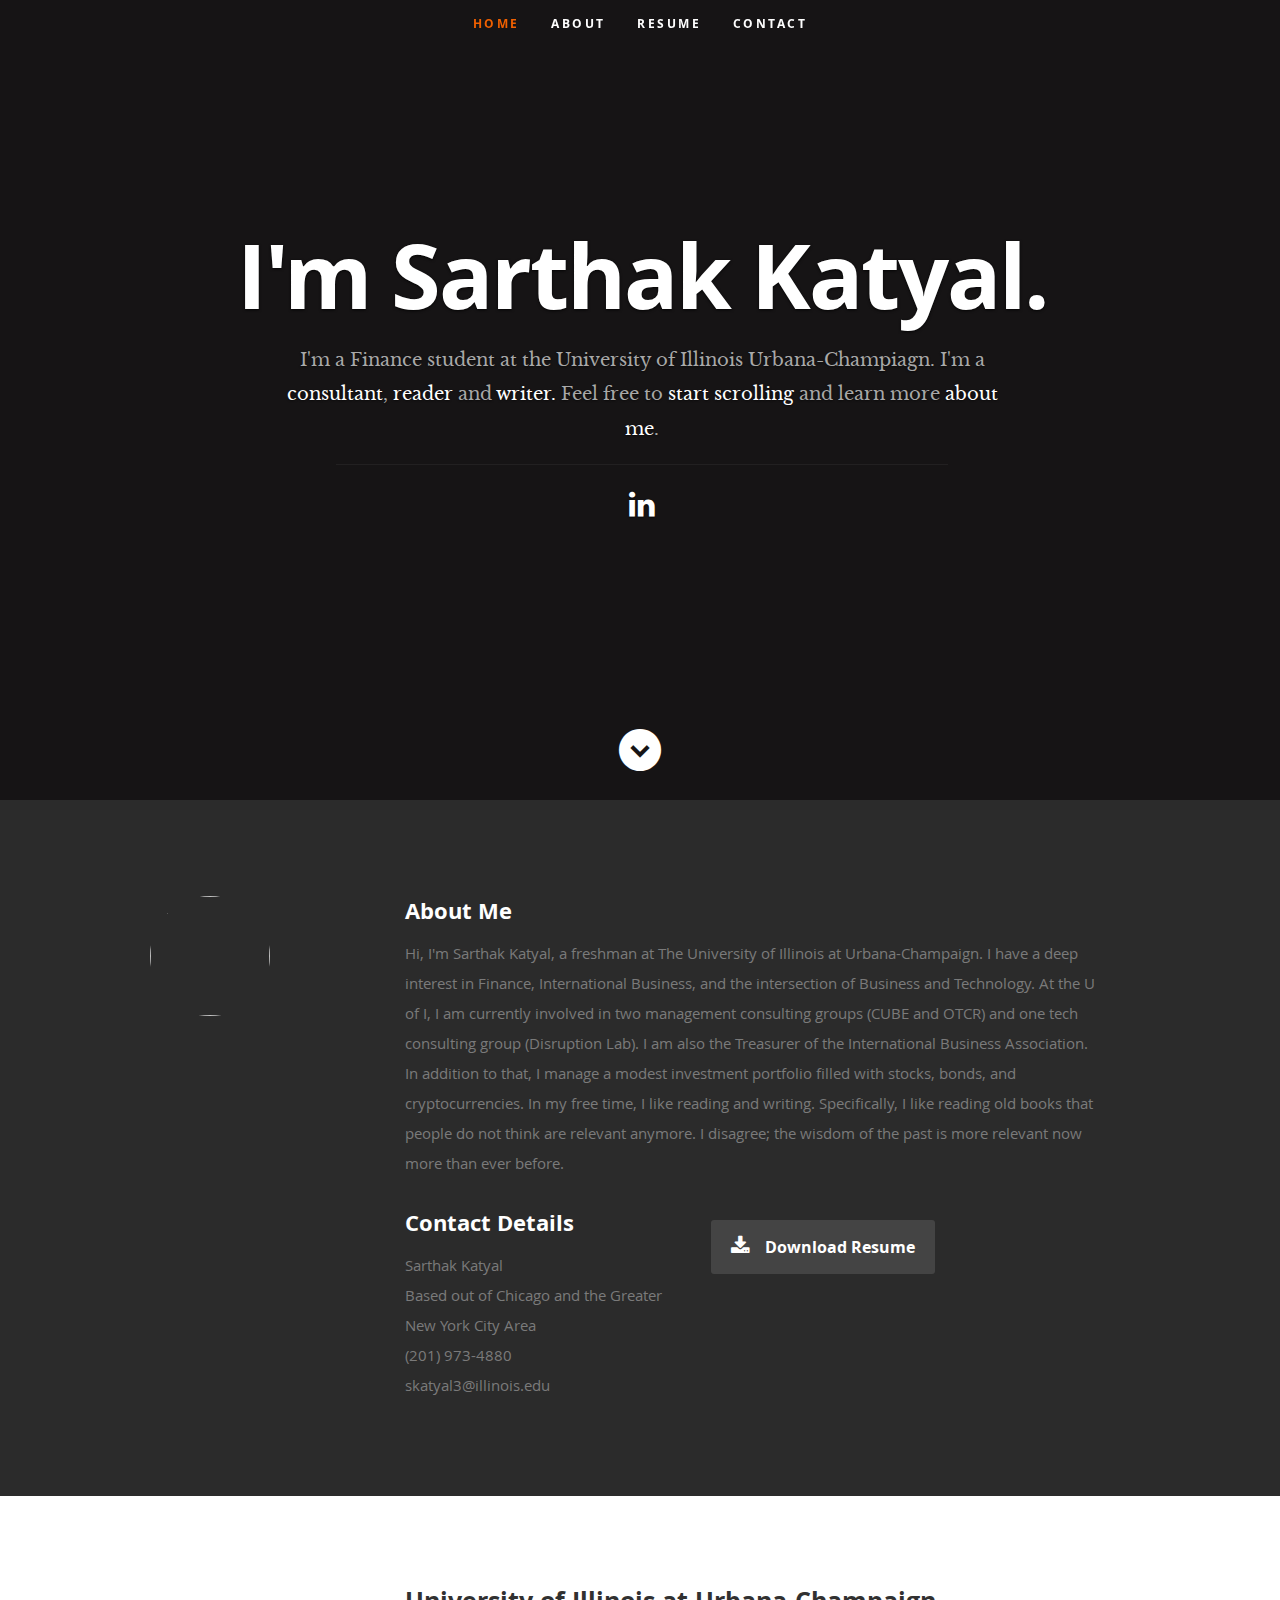
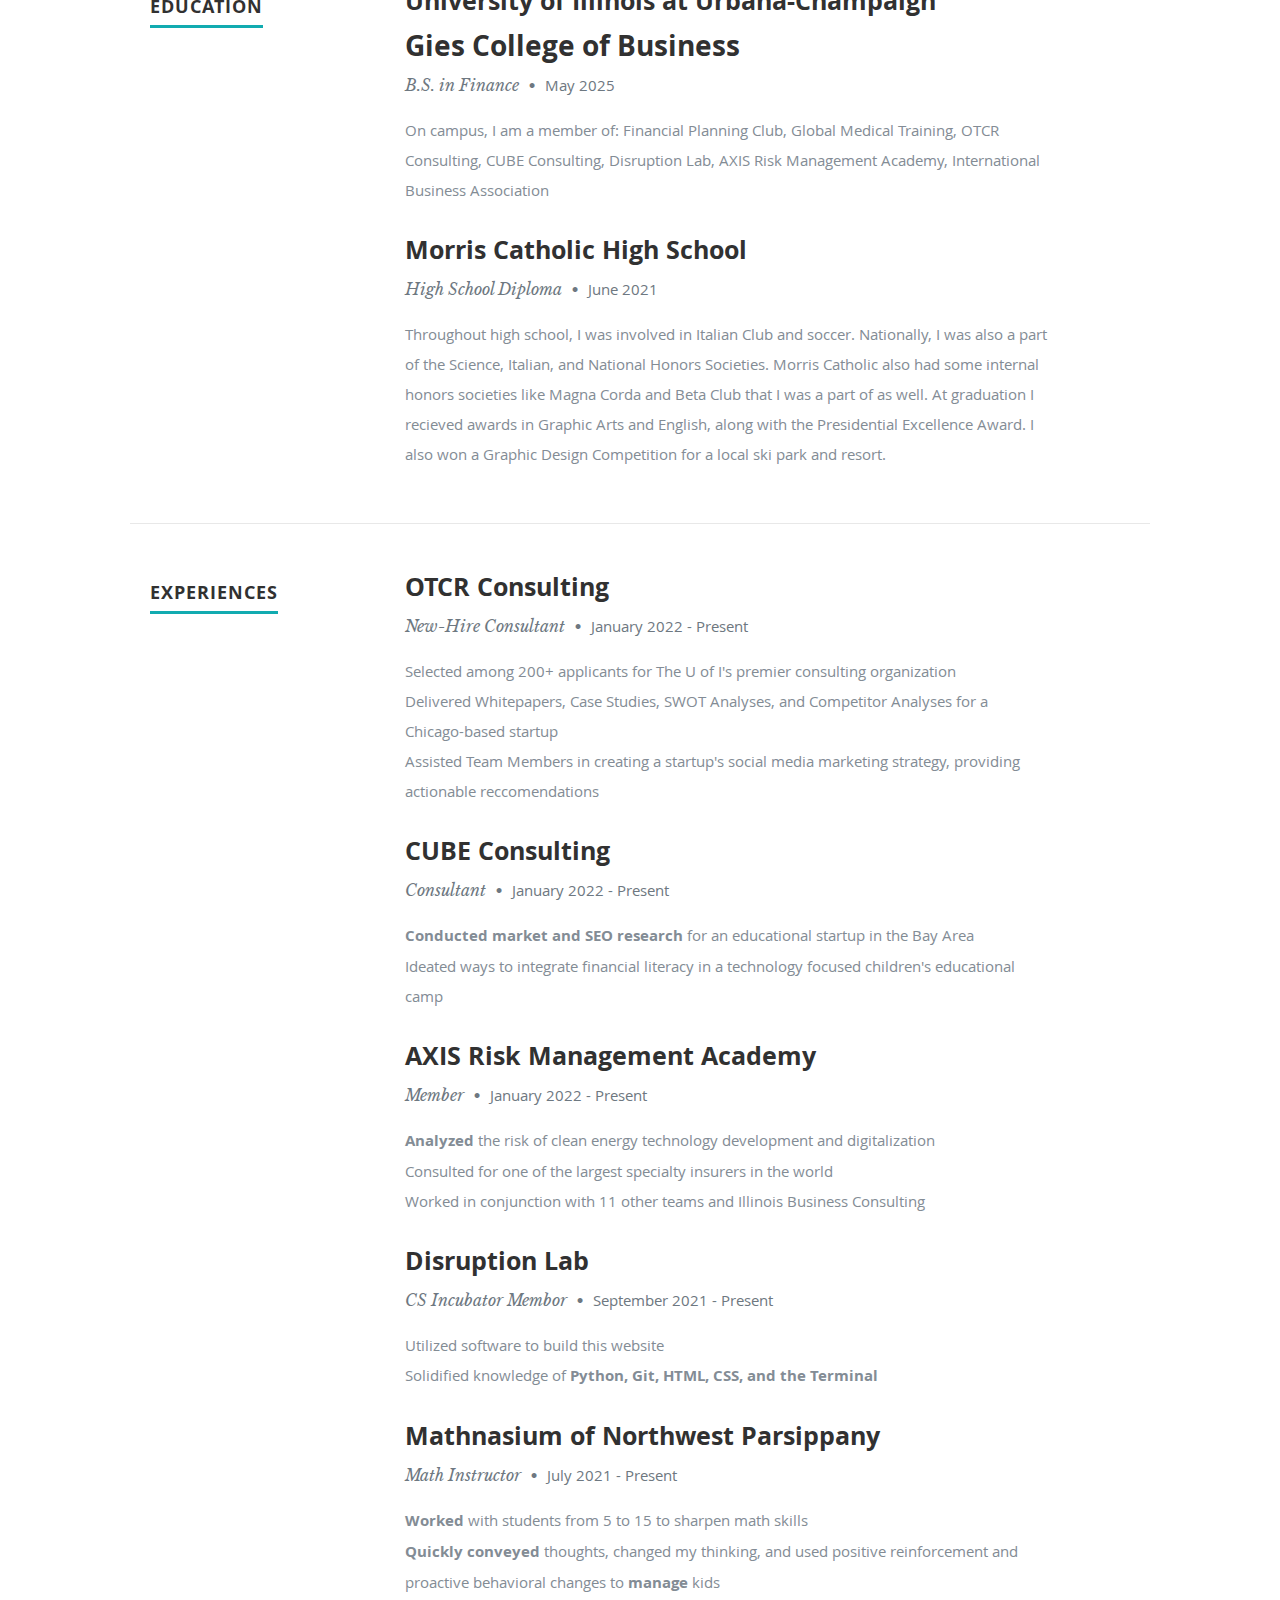
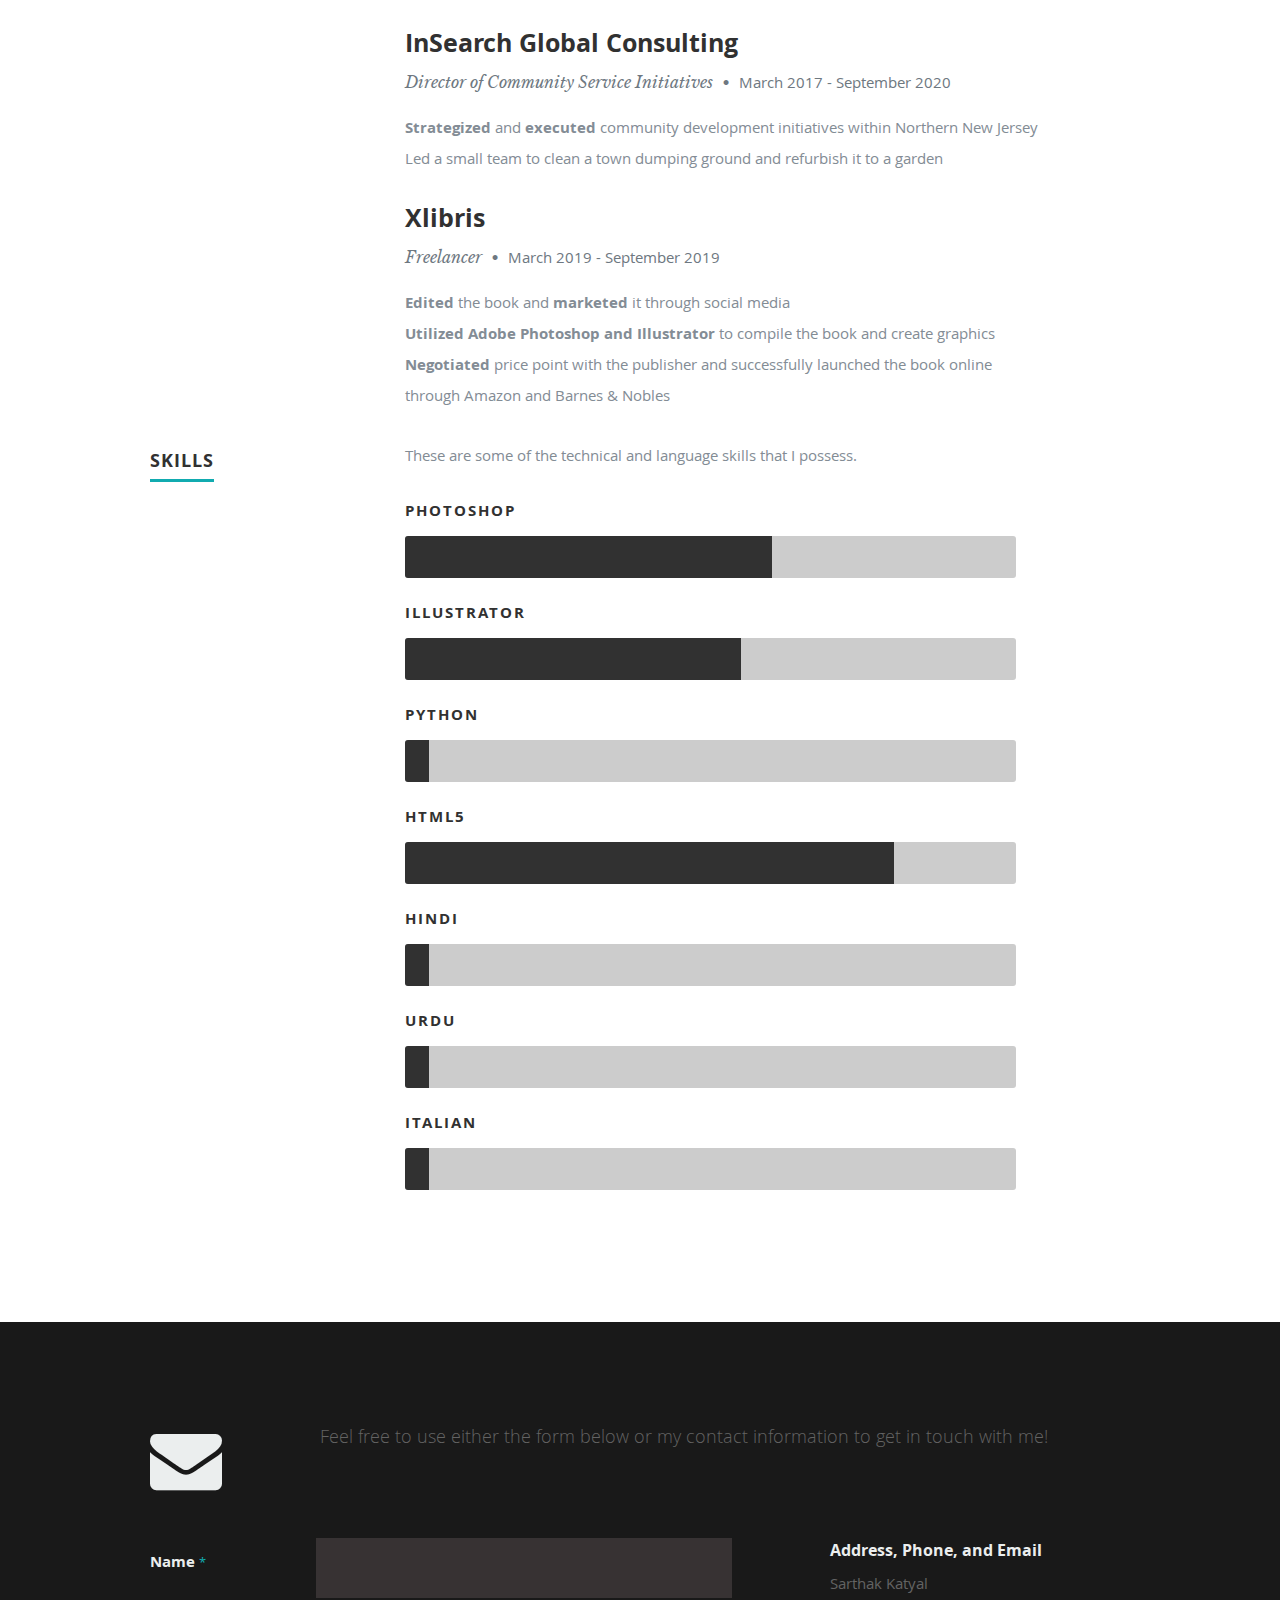
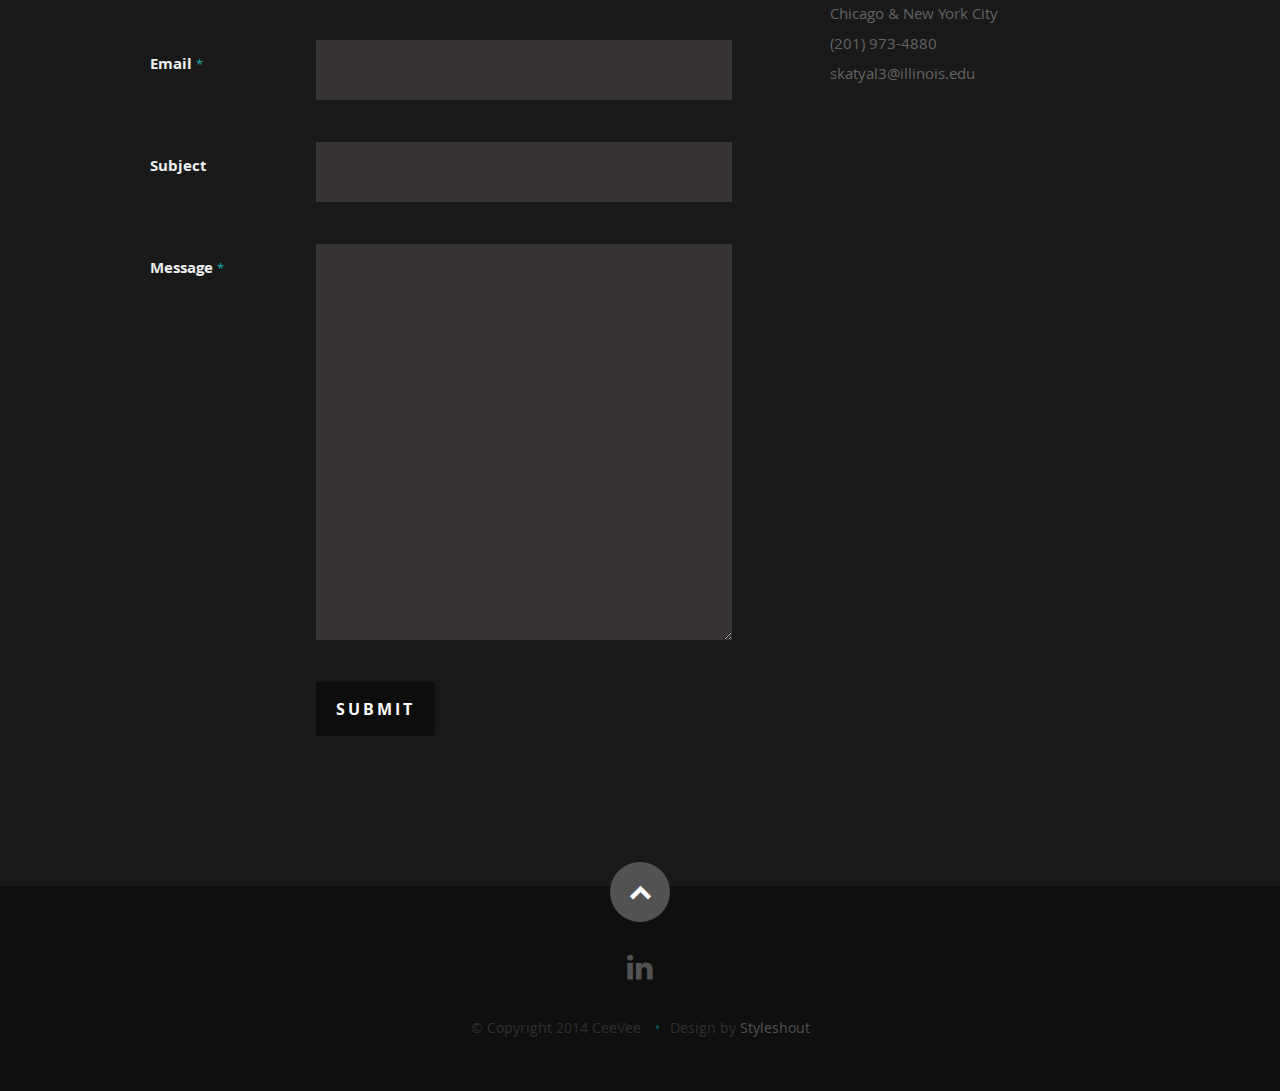
==== commit c88fc923: "Mark I" ====
--- a/templates/index.html
+++ b/templates/index.html
@@ -7,7 +7,7 @@
    <!--- Basic Page Needs
    ================================================== -->
    <meta charset="utf-8">
-	<title>Ceevee - Free Responsive HTML5/CSS3 Template</title>
+	<title>Sarthak Katyal's Website</title>
 	<meta name="description" content="">
 	<meta name="author" content="">
 
@@ -24,7 +24,7 @@
 
    <!-- Script
    ================================================== -->
-	<script src="js/modernizr.js"></script>
+	<script src="/static/js/modernizr.js"></script>
 
    <!-- Favicons
 	================================================== -->
@@ -47,8 +47,6 @@
             <li class="current"><a class="smoothscroll" href="#home">Home</a></li>
             <li><a class="smoothscroll" href="#about">About</a></li>
 	         <li><a class="smoothscroll" href="#resume">Resume</a></li>
-            <li><a class="smoothscroll" href="#portfolio">Works</a></li>
-            <li><a class="smoothscroll" href="#testimonials">Testimonials</a></li>
             <li><a class="smoothscroll" href="#contact">Contact</a></li>
          </ul> <!-- end #nav -->
 
@@ -56,19 +54,13 @@
 
       <div class="row banner">
          <div class="banner-text">
-            <h1 class="responsive-headline">I'm Jonathan Doe.</h1>
-            <h3>I'm a Manila based <span>graphic designer</span>, <span>illustrator</span> and <span>webdesigner</span> creating awesome and
-            effective visual identities for companies of all sizes around the globe. Let's <a class="smoothscroll" href="#about">start scrolling</a>
+            <h1 class="responsive-headline">I'm Sarthak Katyal.</h1>
+            <h3>I'm a Finance student at the University of Illinois Urbana-Champiagn. I'm a <span>consultant</span>, <span>reader</span> and <span>writer.</span> 
+            Feel free to <a class="smoothscroll" href="#about">start scrolling</a>
             and learn more <a class="smoothscroll" href="#about">about me</a>.</h3>
             <hr />
             <ul class="social">
-               <li><a href="#"><i class="fa fa-facebook"></i></a></li>
-               <li><a href="#"><i class="fa fa-twitter"></i></a></li>
-               <li><a href="#"><i class="fa fa-google-plus"></i></a></li>
-               <li><a href="#"><i class="fa fa-linkedin"></i></a></li>
-               <li><a href="#"><i class="fa fa-instagram"></i></a></li>
-               <li><a href="#"><i class="fa fa-dribbble"></i></a></li>
-               <li><a href="#"><i class="fa fa-skype"></i></a></li>
+               <li><a href="https://www.linkedin.com/in/sarthak--katyal"><i class="fa fa-linkedin"></i></a></li>
             </ul>
          </div>
       </div>
@@ -96,12 +88,14 @@
 
             <h2>About Me</h2>
 
-            <p>Sed ut perspiciatis unde omnis iste natus error sit voluptatem accusantium doloremque laudantium, totam rem aperiam,
-            eaque ipsa quae ab illo inventore veritatis et quasi architecto beatae vitae dicta sunt explicabo. Nemo enim ipsam
-            voluptatem quia voluptas sit aspernatur aut odit aut fugit, sed quia consequuntur magni dolores eos qui ratione
-            voluptatem sequi nesciunt. Neque porro quisquam est, qui dolorem ipsum quia dolor sit amet, consectetur, adipisci velit,
-            sed quia non numquam eius modi tempora incidunt ut labore et dolore magnam aliquam quaerat voluptatem.
-            Ut enim ad minima veniam, quis nostrum exercitationem ullam corporis suscipit laboriosam.
+            <p>Hi, I'm Sarthak Katyal, a freshman at The University of Illinois at Urbana-Champaign. 
+               I have a deep interest in Finance, International Business, and the intersection of Business and Technology. 
+               At the U of I, I am currently involved in two management consulting groups (CUBE and OTCR) and one tech consulting group (Disruption Lab). 
+               I am also the Treasurer of the International Business Association. 
+               In addition to that, I manage a modest investment portfolio filled with stocks, bonds, and cryptocurrencies.
+               In my free time, I like reading and writing. 
+               Specifically, I like reading old books that people do not think are relevant anymore. 
+               I disagree; the wisdom of the past is more relevant now more than ever before.
             </p>
 
             <div class="row">
@@ -110,12 +104,11 @@
 
                   <h2>Contact Details</h2>
                   <p class="address">
-						   <span>Jonathan Doe</span><br>
-						   <span>1600 Amphitheatre Parkway<br>
-						         Mountain View, CA 94043 US
-                     </span><br>
-						   <span>(123)456-7890</span><br>
-                     <span>anyone@website.com</span>
+						   <span>Sarthak Katyal</span><br>
+						   <span>Based out of Chicago and the Greater New York City Area<br>
+                     <!-- </span><br> -->
+						   <span>(201) 973-4880</span><br>
+                     <span>skatyal3@illinois.edu</span>
 					   </p>
 
                </div>
@@ -153,32 +146,33 @@
 
                <div class="twelve columns">
 
-                  <h3>University of Life</h3>
-                  <p class="info">Master in Graphic Design <span>&bull;</span> <em class="date">April 2007</em></p>
-
-                  <p>
-                  Lorem ipsum dolor sit amet, consectetuer adipiscing elit. Aenean commodo ligula eget dolor. Aenean massa.
-                  Cum sociis natoque penatibus et magnis dis parturient montes, nascetur ridiculus mus. Donec quam felis,
-                  ultricies nec, pellentesque eu, pretium quis, sem. Nulla consequat massa quis enim.
-                  Donec pede justo, fringilla vel, aliquet nec, vulputate eget, arcu. Nullam dictum felis eu pede mollis pretium.
-                  </p>
-
-               </div>
-
-            </div> <!-- item end -->
-
-            <div class="row item">
-
-               <div class="twelve columns">
-
-                  <h3>School of Cool Designers</h3>
-                  <p class="info">B.A. Degree in Graphic Design <span>&bull;</span> <em class="date">March 2003</em></p>
-
-                  <p>
-                  This is Photoshop's version  of Lorem Ipsum. Proin gravida nibh vel velit auctor aliquet.
-                  Aenean sollicitudin, lorem quis bibendum auctor, nisi elit consequat ipsum, nec sagittis sem
-                  nibh id elit. Duis sed odio sit amet nibh vulputate cursus a sit amet mauris. Morbi accumsan
-                  ipsum velit. Nam nec tellus a odio tincidunt auctor a ornare odio. Sed non  mauris vitae erat
+                  <h3>University of Illinois at Urbana-Champaign</h3>
+                  <h2>Gies College of Business</h2>
+                  <p class="info">B.S. in Finance <span>&bull;</span> <em class="date">May 2025</em></p>
+
+                  <p>
+                  On campus, I am a member of: Financial Planning Club, 
+                  Global Medical Training, OTCR Consulting, CUBE Consulting, 
+                  Disruption Lab, AXIS Risk Management Academy, International Business Association
+                  </p>
+
+               </div>
+
+            </div> <!-- item end -->
+
+            <div class="row item">
+
+               <div class="twelve columns">
+
+                  <h3>Morris Catholic High School</h3>
+                  <p class="info">High School Diploma <span>&bull;</span> <em class="date">June 2021</em></p>
+
+                  <p>
+                  Throughout high school, I was involved in Italian Club and soccer. 
+                  Nationally, I was also a part of the Science, Italian, and National Honors Societies.
+                  Morris Catholic also had some internal honors societies like Magna Corda and Beta Club that I was a part of as well.
+                  At graduation I recieved awards in Graphic Arts and English, along with the Presidential Excellence Award.
+                  I also won a Graphic Design Competition for a local ski park and resort.
                   </p>
 
                </div>
@@ -190,12 +184,12 @@
       </div> <!-- End Education -->
 
 
-      <!-- Work
+      <!-- Experiences
       ----------------------------------------------- -->
-      <div class="row work">
+      <div class="row experiences">
 
          <div class="three columns header-col">
-            <h1><span>Work</span></h1>
+            <h1><span>Experiences</span></h1>
          </div>
 
          <div class="nine columns main-col">
@@ -204,32 +198,112 @@
 
                <div class="twelve columns">
 
-                  <h3>Awesome Design Studio</h3>
-                  <p class="info">Senior UX Designer <span>&bull;</span> <em class="date">March 2010 - Present</em></p>
-
-                  <p>
-                  Lorem ipsum dolor sit amet, consectetuer adipiscing elit. Aenean commodo ligula eget dolor. Aenean massa.
-                  Cum sociis natoque penatibus et magnis dis parturient montes, nascetur ridiculus mus. Donec quam felis,
-                  ultricies nec, pellentesque eu, pretium quis, sem. Nulla consequat massa quis enim.
-                  Donec pede justo, fringilla vel, aliquet nec, vulputate eget, arcu. Nullam dictum felis eu pede mollis pretium.
-                  </p>
-
-               </div>
-
-            </div> <!-- item end -->
-
-            <div class="row item">
-
-               <div class="twelve columns">
-
-                  <h3>Super Cool Studio</h3>
-                  <p class="info">UX Designer <span>&bull;</span> <em class="date">March 2007 - February 2010</em></p>
-
-                  <p>
-                  This is Photoshop's version  of Lorem Ipsum. Proin gravida nibh vel velit auctor aliquet.
-                  Aenean sollicitudin, lorem quis bibendum auctor, nisi elit consequat ipsum, nec sagittis sem
-                  nibh id elit. Duis sed odio sit amet nibh vulputate cursus a sit amet mauris. Morbi accumsan
-                  ipsum velit. Nam nec tellus a odio tincidunt auctor a ornare odio. Sed non  mauris vitae erat
+                  <h3>OTCR Consulting</h3>
+                  <p class="info">New-Hire Consultant <span>&bull;</span> <em class="date">January 2022 - Present</em></p>
+
+                  <p>
+                     Selected among 200+ applicants for The U of I's premier consulting organization <br>
+                     Delivered Whitepapers, Case Studies, SWOT Analyses, and Competitor Analyses for a Chicago-based startup <br>
+                     Assisted Team Members in creating a startup's social media marketing strategy, providing actionable reccomendations<br>
+                  </p>
+
+               </div>
+
+            </div> <!-- item end -->
+
+            <div class="row item">
+
+               <div class="twelve columns">
+
+                  <h3>CUBE Consulting</h3>
+                  <p class="info">Consultant <span>&bull;</span> <em class="date">January 2022 - Present</em></p>
+
+                  <p>
+                  <b> Conducted market and SEO research </b> for an educational startup in the Bay Area<br>
+                  Ideated ways to integrate financial literacy in a technology focused children's educational camp<br>
+                  </p>
+
+               </div>
+
+            </div> <!-- item end -->
+
+            <div class="row item">
+
+               <div class="twelve columns">
+
+                  <h3>AXIS Risk Management Academy</h3>
+                  <p class="info">Member <span>&bull;</span> <em class="date">January 2022 - Present</em></p>
+
+                  <p>
+                  <b>Analyzed</b> the risk of clean energy technology development and digitalization<br>
+                  Consulted for one of the largest specialty insurers in the world<br>
+                  Worked in conjunction with 11 other teams and Illinois Business Consulting<br>
+                  </p>
+
+               </div>
+
+            </div> <!-- item end -->
+            <div class="row item">
+
+               <div class="twelve columns">
+
+                  <h3>Disruption Lab </h3>
+                  <p class="info">CS Incubator Membor <span>&bull;</span> <em class="date">September 2021 - Present</em></p>
+
+                  <p>
+                  Utilized software to build this website<br>
+                  Solidified knowledge of <b>Python, Git, HTML, CSS, and the Terminal</b> <br>
+                  </p>
+
+               </div>
+
+            </div> <!-- item end -->
+            <div class="row item">
+
+               <div class="twelve columns">
+
+                  <h3>Mathnasium of Northwest Parsippany</h3>
+                  <p class="info">Math Instructor <span>&bull;</span> <em class="date">July 2021 - Present</em></p>
+
+                  <p>
+                  <b>Worked</b> with students from 5 to 15 to sharpen math skills<br>
+                  <b>Quickly conveyed</b> thoughts, changed my thinking, 
+                  and used positive reinforcement and proactive behavioral changes to <b>manage</b> kids<br>
+                  </p>
+
+               </div>
+
+            </div> <!-- item end -->
+            
+            <div class="row item">
+
+               <div class="twelve columns">
+
+                  <h3>InSearch Global Consulting</h3>
+                  <p class="info">Director of Community Service Initiatives <span>&bull;</span> <em class="date">March 2017 - September 2020</em></p>
+
+                  <p>
+                  <b>Strategized</b> and <b>executed</b> community development initiatives within Northern New Jersey <br>
+                  Led a small team to clean a town dumping ground and refurbish it to a garden <br>
+                  
+                  </p>
+
+               </div>
+
+            </div> <!-- item end -->
+
+            <div class="row item">
+
+               <div class="twelve columns">
+
+                  <h3>Xlibris</h3>
+                  <p class="info">Freelancer <span>&bull;</span> <em class="date">March 2019 - September 2019</em></p>
+
+                  <p>
+                  <b>Edited</b> the book and <b>marketed</b> it through social media <br>
+                  <b>Utilized Adobe Photoshop and Illustrator </b> to compile the book and create graphics<br>
+                  <b>Negotiated </b> price point with the publisher and successfully launched the book online through Amazon and Barnes & Nobles<br>
+                  
                   </p>
 
                </div>
@@ -238,7 +312,7 @@
 
          </div> <!-- main-col end -->
 
-      </div> <!-- End Work -->
+      </div> <!-- End Experiences -->
 
 
       <!-- Skills
@@ -251,10 +325,8 @@
 
          <div class="nine columns main-col">
 
-            <p>Sed ut perspiciatis unde omnis iste natus error sit voluptatem accusantium doloremque laudantium, totam rem aperiam,
-            eaque ipsa quae ab illo inventore veritatis et quasi architecto beatae vitae dicta sunt explicabo. Nemo enim ipsam
-            voluptatem quia voluptas sit aspernatur aut odit aut fugit, sed quia consequuntur magni dolores eos qui ratione
-            voluptatem sequi nesciunt.
+            <p>
+            These are some of the technical and language skills that I possess.
             </p>
 
 				<div class="bars">
@@ -262,10 +334,11 @@
 				   <ul class="skills">
 					   <li><span class="bar-expand photoshop"></span><em>Photoshop</em></li>
                   <li><span class="bar-expand illustrator"></span><em>Illustrator</em></li>
-						<li><span class="bar-expand wordpress"></span><em>Wordpress</em></li>
-						<li><span class="bar-expand css"></span><em>CSS</em></li>
+						<li><span class="bar-expand python"></span><em>Python</em></li>
 						<li><span class="bar-expand html5"></span><em>HTML5</em></li>
-                  <li><span class="bar-expand jquery"></span><em>jQuery</em></li>
+						<li><span class="bar-expand hindi"></span><em>Hindi</em></li>
+                  <li><span class="bar-expand urdu"></span><em>Urdu</em></li>
+                  <li><span class="bar-expand italian"></span><em>Italian</em></li>
 					</ul>
 
 				</div><!-- end skill-bars -->
@@ -276,407 +349,22 @@
 
    </section> <!-- Resume Section End-->
 
-
-   <!-- Portfolio Section
-   ================================================== -->
-   <section id="portfolio">
-
-      <div class="row">
-
-         <div class="twelve columns collapsed">
-
-            <h1>Check Out Some of My Works.</h1>
-
-            <!-- portfolio-wrapper -->
-            <div id="portfolio-wrapper" class="bgrid-quarters s-bgrid-thirds cf">
-
-          	   <div class="columns portfolio-item">
-                  <div class="item-wrap">
-
-                     <a href="#modal-01" title="">
-                        <img alt="" src="images/portfolio/coffee.jpg">
-                        <div class="overlay">
-                           <div class="portfolio-item-meta">
-          					      <h5>Coffee</h5>
-                              <p>Illustrration</p>
-          					   </div>
-                        </div>
-                        <div class="link-icon"><i class="icon-plus"></i></div>
-                     </a>
-
-                  </div>
-          		</div> <!-- item end -->
-
-               <div class="columns portfolio-item">
-                  <div class="item-wrap">
-
-                     <a href="#modal-02" title="">
-                        <img alt="" src="images/portfolio/console.jpg">
-                        <div class="overlay">
-                           <div class="portfolio-item-meta">
-          					      <h5>Console</h5>
-                              <p>Web Development</p>
-          					   </div>
-                        </div>
-                        <div class="link-icon"><i class="icon-plus"></i></div>
-                     </a>
-
-                  </div>
-          		</div> <!-- item end -->
-
-               <div class="columns portfolio-item">
-                  <div class="item-wrap">
-
-                     <a href="#modal-03" title="">
-                        <img alt="" src="images/portfolio/judah.jpg">
-                        <div class="overlay">
-                           <div class="portfolio-item-meta">
-          					      <h5>Judah</h5>
-                              <p>Webdesign</p>
-          					   </div>
-                        </div>
-                        <div class="link-icon"><i class="icon-plus"></i></div>
-                     </a>
-
-                  </div>
-          		</div> <!-- item end -->
-
-               <div class="columns portfolio-item">
-                  <div class="item-wrap">
-
-                     <a href="#modal-04" title="">
-                        <img alt="" src="images/portfolio/into-the-light.jpg">
-                        <div class="overlay">
-                           <div class="portfolio-item-meta">
-          					      <h5>Into The Light</h5>
-                              <p>Photography</p>
-          					   </div>
-                        </div>
-                        <div class="link-icon"><i class="icon-plus"></i></div>
-                     </a>
-
-                  </div>
-          		</div> <!-- item end -->
-
-               <div class="columns portfolio-item">
-                  <div class="item-wrap">
-
-                     <a href="#modal-05" title="">
-                        <img alt="" src="images/portfolio/farmerboy.jpg">
-                        <div class="overlay">
-                           <div class="portfolio-item-meta">
-          					      <h5>Farmer Boy</h5>
-                              <p>Branding</p>
-          					   </div>
-                        </div>
-                        <div class="link-icon"><i class="icon-plus"></i></div>
-                     </a>
-
-                  </div>
-          		</div> <!-- item end -->
-
-               <div class="columns portfolio-item">
-                  <div class="item-wrap">
-
-                     <a href="#modal-06" title="">
-                        <img alt="" src="images/portfolio/girl.jpg">
-                        <div class="overlay">
-                           <div class="portfolio-item-meta">
-          					      <h5>Girl</h5>
-                              <p>Photography</p>
-          					   </div>
-                        </div>
-                        <div class="link-icon"><i class="icon-plus"></i></div>
-                     </a>
-
-                  </div>
-          		</div> <!-- item end -->
-
-               <div class="columns portfolio-item">
-                  <div class="item-wrap">
-
-                     <a href="#modal-07" title="">
-                        <img alt="" src="images/portfolio/origami.jpg">
-                        <div class="overlay">
-                           <div class="portfolio-item-meta">
-          					      <h5>Origami</h5>
-                              <p>Illustrration</p>
-          					   </div>
-                        </div>
-                        <div class="link-icon"><i class="icon-plus"></i></div>
-                     </a>
-
-                  </div>
-          		</div> <!-- item end -->
-
-               <div class="columns portfolio-item">
-                  <div class="item-wrap">
-
-                     <a href="#modal-08" title="">
-                        <img alt="" src="images/portfolio/retrocam.jpg">
-                        <div class="overlay">
-                           <div class="portfolio-item-meta">
-          					      <h5>Retrocam</h5>
-                              <p>Web Development</p>
-          					   </div>
-                        </div>
-                        <div class="link-icon"><i class="icon-plus"></i></div>
-                     </a>
-
-                  </div>
-          		</div>  <!-- item end -->
-
-            </div> <!-- portfolio-wrapper end -->
-
-         </div> <!-- twelve columns end -->
-
-
-         <!-- Modal Popup
-	      --------------------------------------------------------------- -->
-
-         <div id="modal-01" class="popup-modal mfp-hide">
-
-		      <img class="scale-with-grid" src="images/portfolio/modals/m-coffee.jpg" alt="" />
-
-		      <div class="description-box">
-			      <h4>Coffee Cup</h4>
-			      <p>Proin gravida nibh vel velit auctor aliquet. Aenean sollicitudin, lorem quis bibendum auctor, nisi elit consequat ipsum, nec sagittis sem nibh id elit.</p>
-               <span class="categories"><i class="fa fa-tag"></i>Branding, Webdesign</span>
-		      </div>
-
-            <div class="link-box">
-               <a href="http://www.behance.net" target="_blank">Details</a>
-		         <a class="popup-modal-dismiss">Close</a>
+   <!-- Contact Section
+   ================================================== -->
+   <section id="contact">
+
+         <div class="row section-head">
+
+            <div class="two columns header-col">
+
+               <h1><span>Get In Touch.</span></h1>
+
             </div>
 
-	      </div><!-- modal-01 End -->
-
-         <div id="modal-02" class="popup-modal mfp-hide">
-
-		      <img class="scale-with-grid" src="images/portfolio/modals/m-console.jpg" alt="" />
-
-		      <div class="description-box">
-			      <h4>Console</h4>
-			      <p>Proin gravida nibh vel velit auctor aliquet. Aenean sollicitudin, lorem quis bibendum auctor, nisi elit consequat ipsum, nec sagittis sem nibh id elit.</p>
-               <span class="categories"><i class="fa fa-tag"></i>Branding, Web Development</span>
-		      </div>
-
-            <div class="link-box">
-               <a href="http://www.behance.net" target="_blank">Details</a>
-		         <a class="popup-modal-dismiss">Close</a>
-            </div>
-
-	      </div><!-- modal-02 End -->
-
-         <div id="modal-03" class="popup-modal mfp-hide">
-
-		      <img class="scale-with-grid" src="images/portfolio/modals/m-judah.jpg" alt="" />
-
-		      <div class="description-box">
-			      <h4>Judah</h4>
-			      <p>Proin gravida nibh vel velit auctor aliquet. Aenean sollicitudin, lorem quis bibendum auctor, nisi elit consequat ipsum, nec sagittis sem nibh id elit.</p>
-               <span class="categories"><i class="fa fa-tag"></i>Branding</span>
-		      </div>
-
-            <div class="link-box">
-               <a href="http://www.behance.net" target="_blank">Details</a>
-		         <a class="popup-modal-dismiss">Close</a>
-            </div>
-
-	      </div><!-- modal-03 End -->
-
-         <div id="modal-04" class="popup-modal mfp-hide">
-
-		      <img class="scale-with-grid" src="images/portfolio/modals/m-intothelight.jpg" alt="" />
-
-		      <div class="description-box">
-			      <h4>Into the Light</h4>
-			      <p>Proin gravida nibh vel velit auctor aliquet. Aenean sollicitudin, lorem quis bibendum auctor, nisi elit consequat ipsum, nec sagittis sem nibh id elit.</p>
-               <span class="categories"><i class="fa fa-tag"></i>Photography</span>
-		      </div>
-
-            <div class="link-box">
-               <a href="http://www.behance.net" target="_blank">Details</a>
-		         <a class="popup-modal-dismiss">Close</a>
-            </div>
-
-	      </div><!-- modal-04 End -->
-
-         <div id="modal-05" class="popup-modal mfp-hide">
-
-		      <img class="scale-with-grid" src="images/portfolio/modals/m-farmerboy.jpg" alt="" />
-
-		      <div class="description-box">
-			      <h4>Farmer Boy</h4>
-			      <p>Proin gravida nibh vel velit auctor aliquet. Aenean sollicitudin, lorem quis bibendum auctor, nisi elit consequat ipsum, nec sagittis sem nibh id elit.</p>
-               <span class="categories"><i class="fa fa-tag"></i>Branding, Webdesign</span>
-		      </div>
-
-            <div class="link-box">
-               <a href="http://www.behance.net" target="_blank">Details</a>
-		         <a class="popup-modal-dismiss">Close</a>
-            </div>
-
-	      </div><!-- modal-05 End -->
-
-         <div id="modal-06" class="popup-modal mfp-hide">
-
-		      <img class="scale-with-grid" src="images/portfolio/modals/m-girl.jpg" alt="" />
-
-		      <div class="description-box">
-			      <h4>Girl</h4>
-			      <p>Proin gravida nibh vel velit auctor aliquet. Aenean sollicitudin, lorem quis bibendum auctor, nisi elit consequat ipsum, nec sagittis sem nibh id elit.</p>
-               <span class="categories"><i class="fa fa-tag"></i>Photography</span>
-		      </div>
-
-            <div class="link-box">
-               <a href="http://www.behance.net" target="_blank">Details</a>
-		         <a class="popup-modal-dismiss">Close</a>
-            </div>
-
-	      </div><!-- modal-06 End -->
-
-         <div id="modal-07" class="popup-modal mfp-hide">
-
-		      <img class="scale-with-grid" src="images/portfolio/modals/m-origami.jpg" alt="" />
-
-		      <div class="description-box">
-			      <h4>Origami</h4>
-			      <p>Proin gravida nibh vel velit auctor aliquet. Aenean sollicitudin, lorem quis bibendum auctor, nisi elit consequat ipsum, nec sagittis sem nibh id elit.</p>
-               <span class="categories"><i class="fa fa-tag"></i>Branding, Illustration</span>
-		      </div>
-
-            <div class="link-box">
-               <a href="http://www.behance.net" target="_blank">Details</a>
-		         <a class="popup-modal-dismiss">Close</a>
-            </div>
-
-	      </div><!-- modal-07 End -->
-
-         <div id="modal-08" class="popup-modal mfp-hide">
-
-		      <img class="scale-with-grid" src="images/portfolio/modals/m-retrocam.jpg" alt="" />
-
-		      <div class="description-box">
-			      <h4>Retrocam</h4>
-			      <p>Proin gravida nibh vel velit auctor aliquet. Aenean sollicitudin, lorem quis bibendum auctor, nisi elit consequat ipsum, nec sagittis sem nibh id elit.</p>
-               <span class="categories"><i class="fa fa-tag"></i>Webdesign, Photography</span>
-		      </div>
-
-            <div class="link-box">
-               <a href="http://www.behance.net" target="_blank">Details</a>
-		         <a class="popup-modal-dismiss">Close</a>
-            </div>
-
-	      </div><!-- modal-01 End -->
-
-
-      </div> <!-- row End -->
-
-   </section> <!-- Portfolio Section End-->
-
-
-   <!-- Call-To-Action Section
-   ================================================== -->
-   <section id="call-to-action">
-
-      <div class="row">
-
-         <div class="two columns header-col">
-
-            <h1><span>Get Hosting.</span></h1>
-
-         </div>
-
-         <div class="seven columns">
-
-            <h2><span class="lead">Unde Omnis Iste</span></h2>
-            <p><span class="lead">Sed ut perspiciatis unde omnis iste natus error sit voluptatem accusantium doloremque laudantium, totam rem aperiam,
-            eaque ipsa quae ab illo inventore veritatis et quasi architecto beatae vitae. </span></p>
-
-         </div>
-
-         <div class="three columns action">
-
-
-
-         </div>
-
-      </div>
-
-   </section> <!-- Call-To-Action Section End-->
-
-
-   <!-- Testimonials Section
-   ================================================== -->
-   <section id="testimonials">
-
-      <div class="text-container">
-
-         <div class="row">
-
-            <div class="two columns header-col">
-
-               <h1><span>Client Testimonials</span></h1>
-
-            </div>
-
-            <div class="ten columns flex-container">
-
-               <div class="flexslider">
-
-                  <ul class="slides">
-
-                     <li>
-                        <blockquote>
-                           <p>Your work is going to fill a large part of your life, and the only way to be truly satisfied is
-                           to do what you believe is great work. And the only way to do great work is to love what you do.
-                           If you haven't found it yet, keep looking. Don't settle. As with all matters of the heart, you'll know when you find it.
-                           </p>
-                           <cite>Steve Jobs</cite>
-                        </blockquote>
-                     </li> <!-- slide ends -->
-
-                     <li>
-                        <blockquote>
-                           <p>This is Photoshop's version  of Lorem Ipsum. Proin gravida nibh vel velit auctor aliquet.
-                           Aenean sollicitudin, lorem quis bibendum auctor, nisi elit consequat ipsum, nec sagittis sem
-                           nibh id elit. Duis sed odio sit amet nibh vulputate cursus a sit amet mauris.
-                           </p>
-                           <cite>Mr. Adobe</cite>
-                        </blockquote>
-                     </li> <!-- slide ends -->
-
-                  </ul>
-
-               </div> <!-- div.flexslider ends -->
-
-            </div> <!-- div.flex-container ends -->
-
-         </div> <!-- row ends -->
-
-       </div>  <!-- text-container ends -->
-
-   </section> <!-- Testimonials Section End-->
-
-
-   <!-- Contact Section
-   ================================================== -->
-   <section id="contact">
-
-         <div class="row section-head">
-
-            <div class="two columns header-col">
-
-               <h1><span>Get In Touch.</span></h1>
-
-            </div>
-
             <div class="ten columns">
 
-                  <p class="lead">Sed ut perspiciatis unde omnis iste natus error sit voluptatem accusantium doloremque laudantium, totam rem aperiam,
-                  eaque ipsa quae ab illo inventore veritatis et quasi architecto beatae vitae dicta sunt explicabo. Nemo enim ipsam
-                  voluptatem quia voluptas sit aspernatur aut odit aut fugit.
+                  <p class="lead"> 
+                  Feel free to use either the form below or my contact information to get in touch with me!
                   </p>
 
             </div>
@@ -735,45 +423,16 @@
 
                <div class="widget widget_contact">
 
-					   <h4>Address and Phone</h4>
+					   <h4>Address, Phone, and Email</h4>
 					   <p class="address">
-						   Jonathan Doe<br>
-						   1600 Amphitheatre Parkway <br>
-						   Mountain View, CA 94043 US<br>
-						   <span>(123) 456-7890</span>
+						   Sarthak Katyal<br>
+						   Chicago & New York City <br>
+						   <span>(201) 973-4880</span><br>
+                     <span>skatyal3@illinois.edu</span>
 					   </p>
 
 				   </div>
 
-               <div class="widget widget_tweets">
-
-                  <h4 class="widget-title">Latest Tweets</h4>
-
-                  <ul id="twitter">
-                     <li>
-                        <span>
-                        This is Photoshop's version  of Lorem Ipsum. Proin gravida nibh vel velit auctor aliquet.
-                        Aenean sollicitudin, lorem quis bibendum auctor, nisi elit consequat ipsum
-                        <a href="#">http://t.co/CGIrdxIlI3</a>
-                        </span>
-                        <b><a href="#">2 Days Ago</a></b>
-                     </li>
-                     <li>
-                        <span>
-                        Sed ut perspiciatis unde omnis iste natus error sit voluptatem accusantium doloremque laudantium, totam rem aperiam,
-                        eaque ipsa quae ab illo inventore veritatis et quasi
-                        <a href="#">http://t.co/CGIrdxIlI3</a>
-                        </span>
-                        <b><a href="#">3 Days Ago</a></b>
-                     </li>
-                  </ul>
-
-		         </div>
-
-            </aside>
-
-      </div>
-
    </section> <!-- Contact Section End-->
 
 
@@ -786,14 +445,8 @@
          <div class="twelve columns">
 
             <ul class="social-links">
-               <li><a href="#"><i class="fa fa-facebook"></i></a></li>
-               <li><a href="#"><i class="fa fa-twitter"></i></a></li>
-               <li><a href="#"><i class="fa fa-google-plus"></i></a></li>
-               <li><a href="#"><i class="fa fa-linkedin"></i></a></li>
-               <li><a href="#"><i class="fa fa-instagram"></i></a></li>
-               <li><a href="#"><i class="fa fa-dribbble"></i></a></li>
-               <li><a href="#"><i class="fa fa-skype"></i></a></li>
-            </ul>
+               <li><a href="https:www.linkedin.com/in/sarthak--katyal"><i class="fa fa-linkedin"></i></a></li>
+               </ul>
 
             <ul class="copyright">
                <li>&copy; Copyright 2014 CeeVee</li>
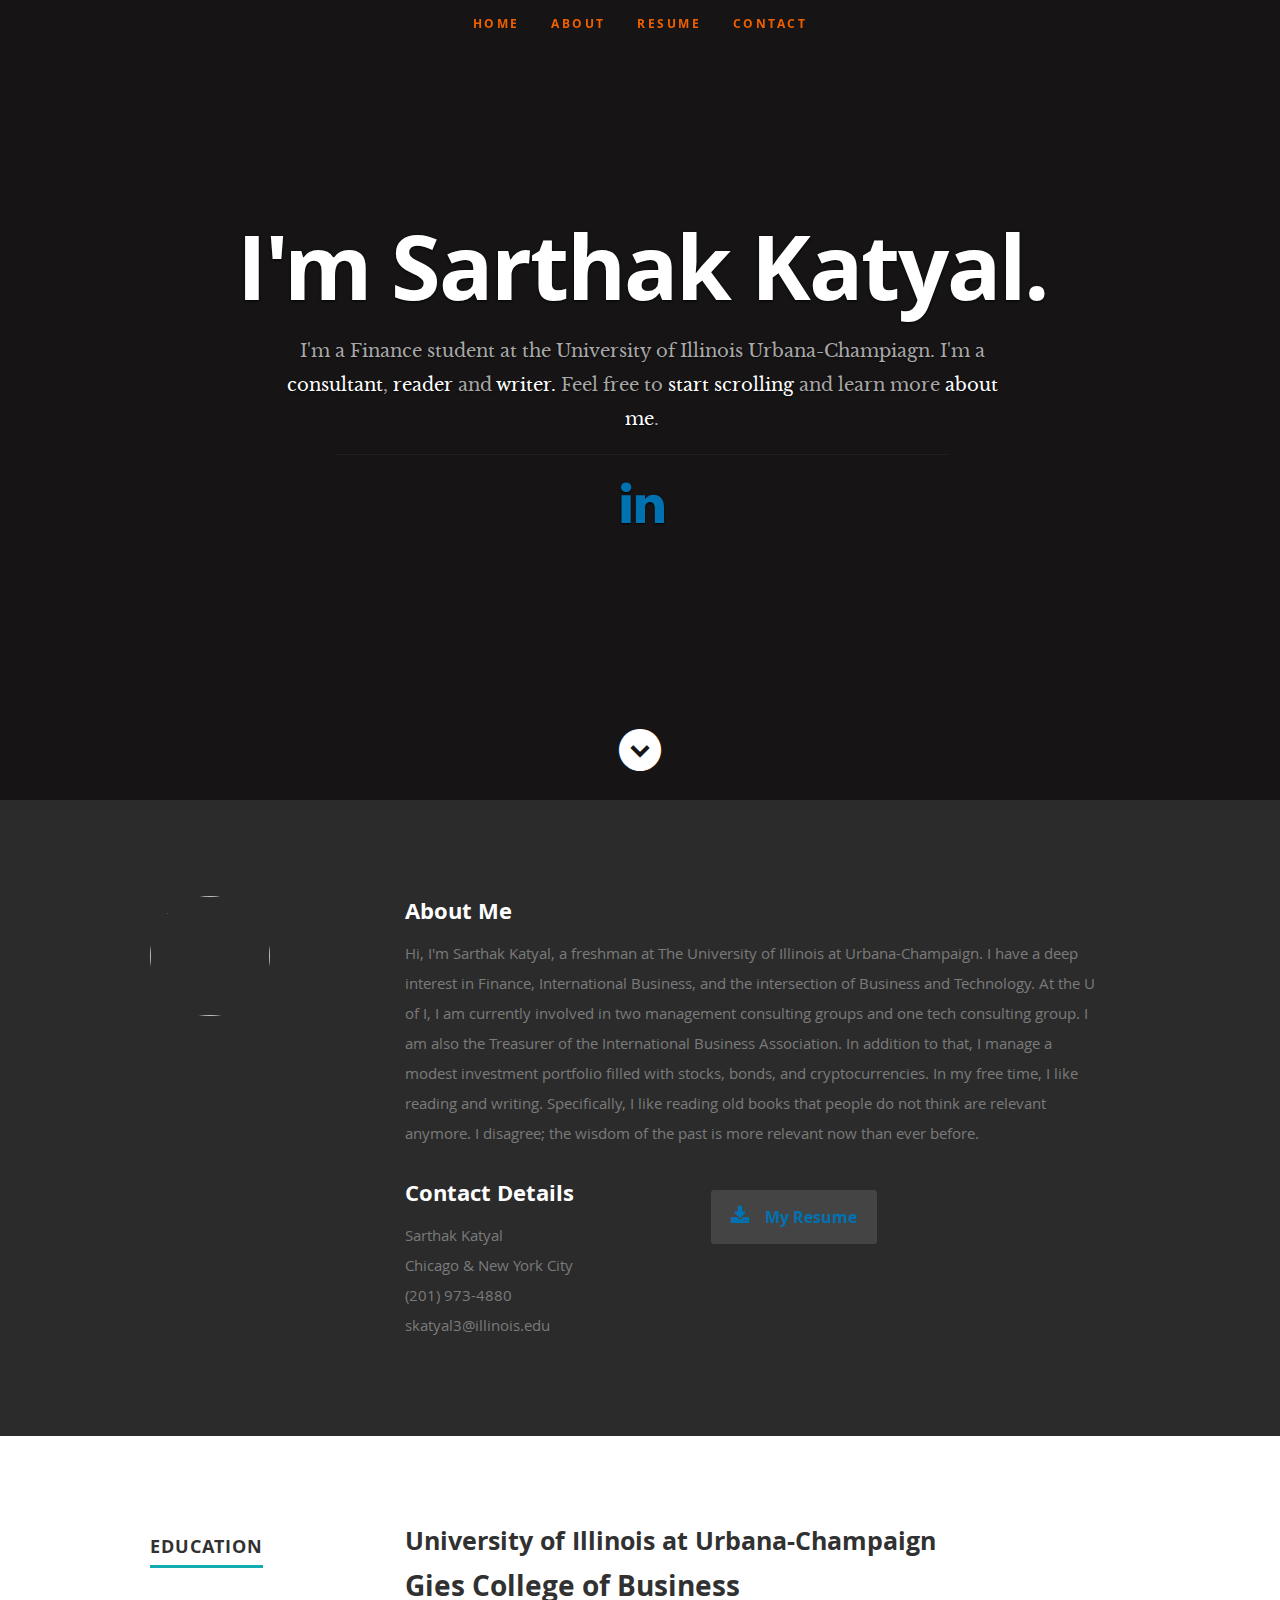
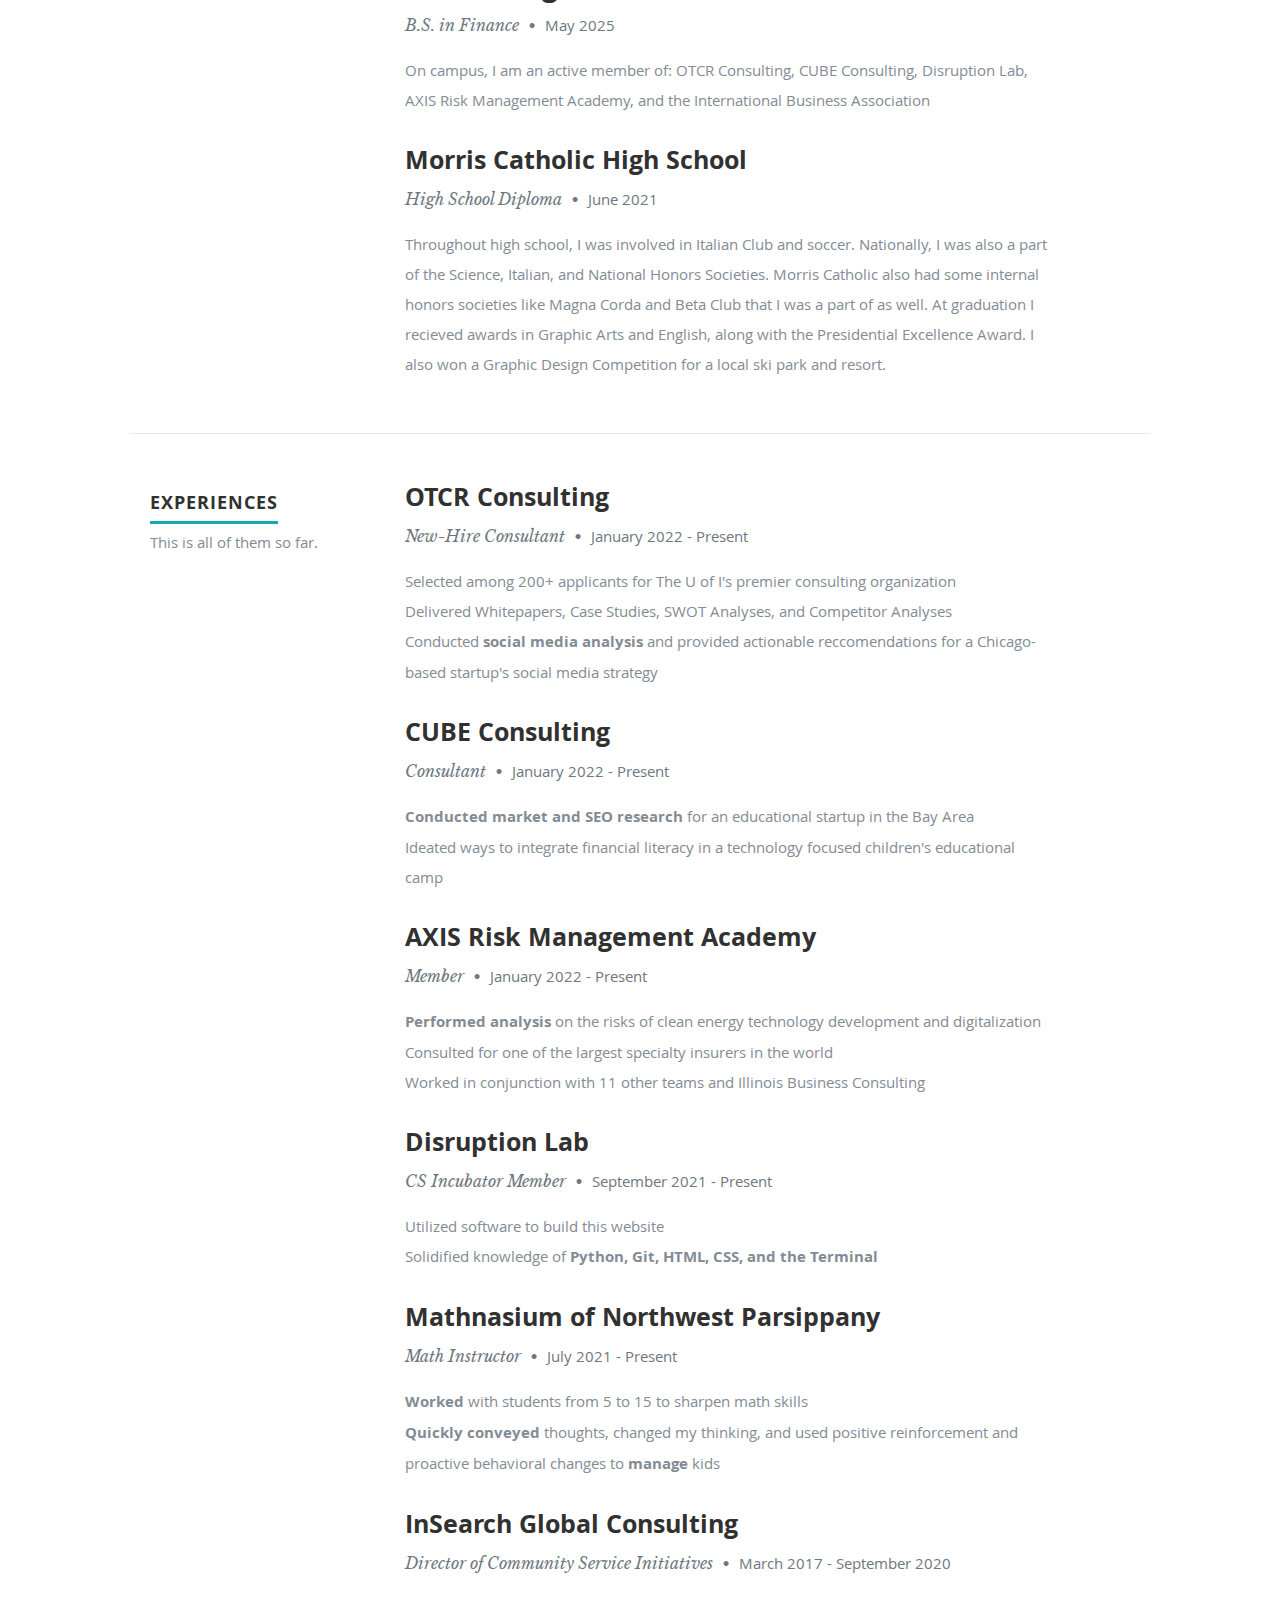
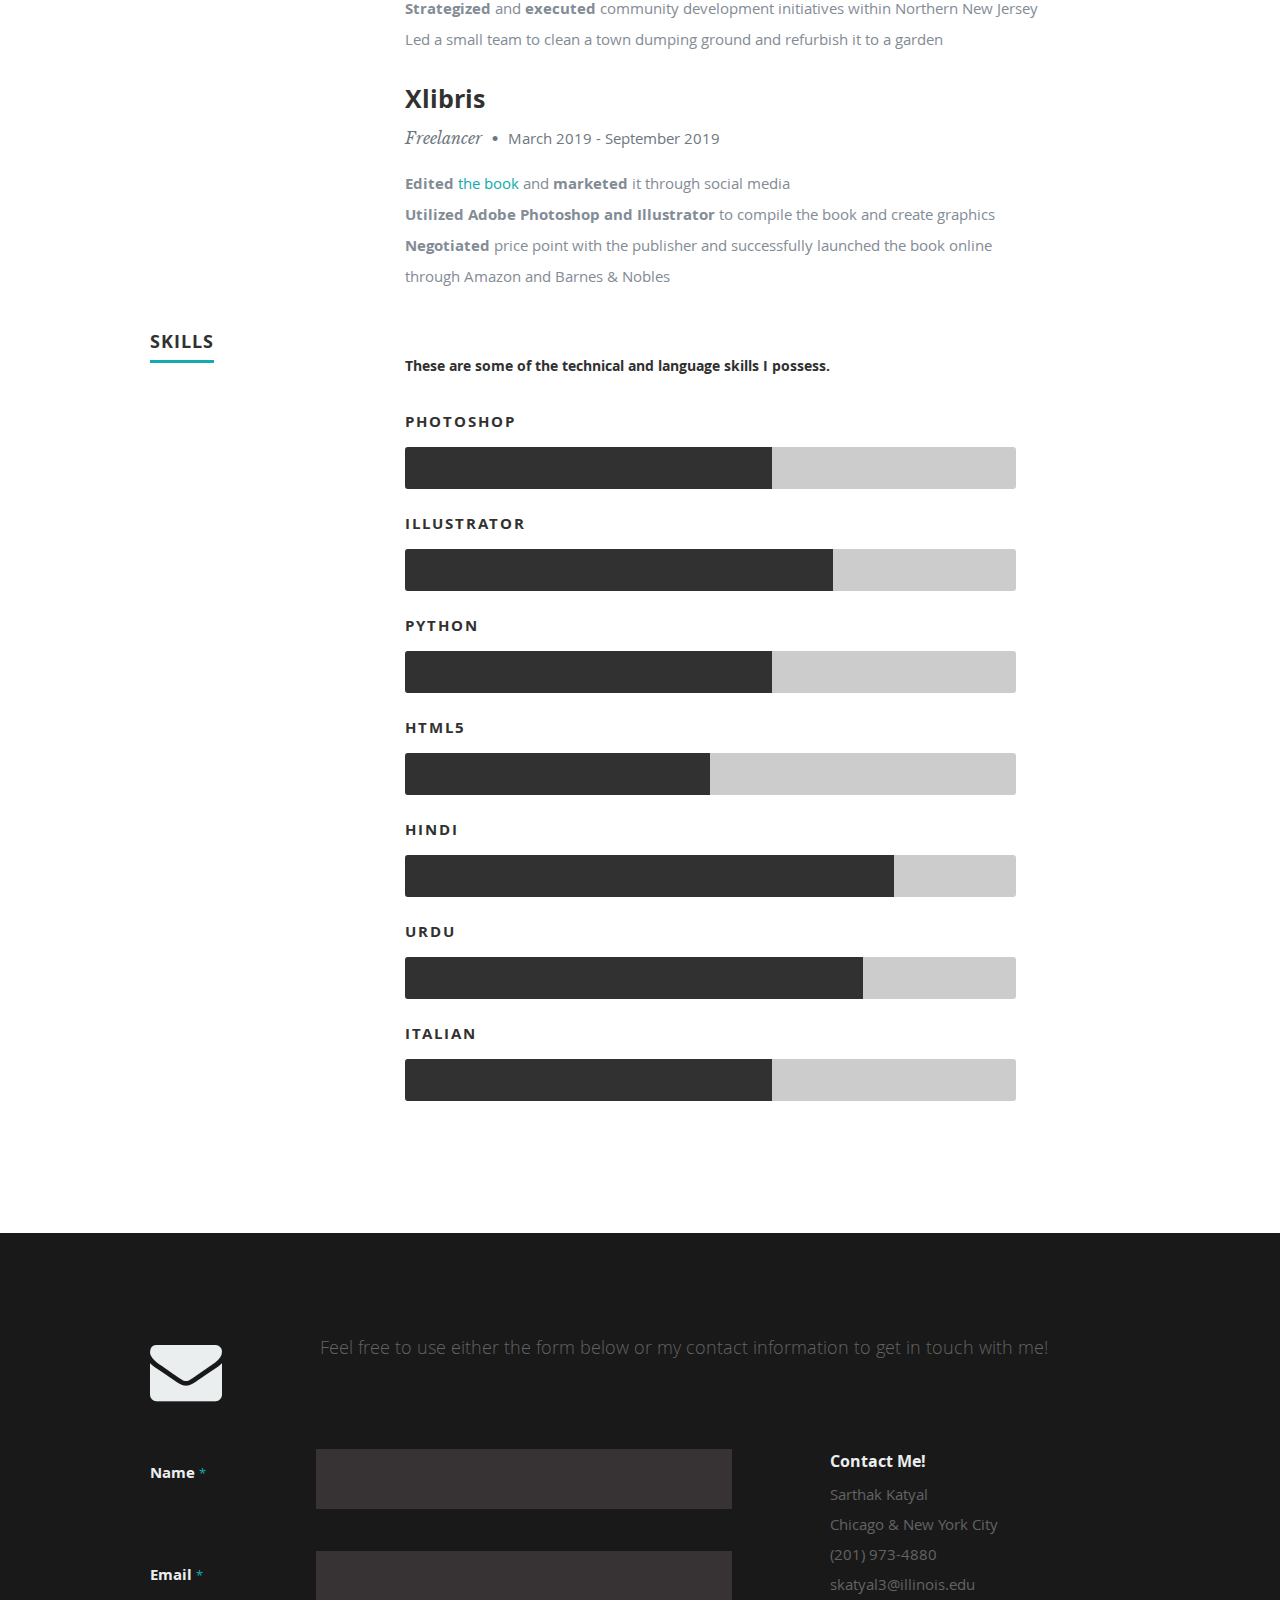
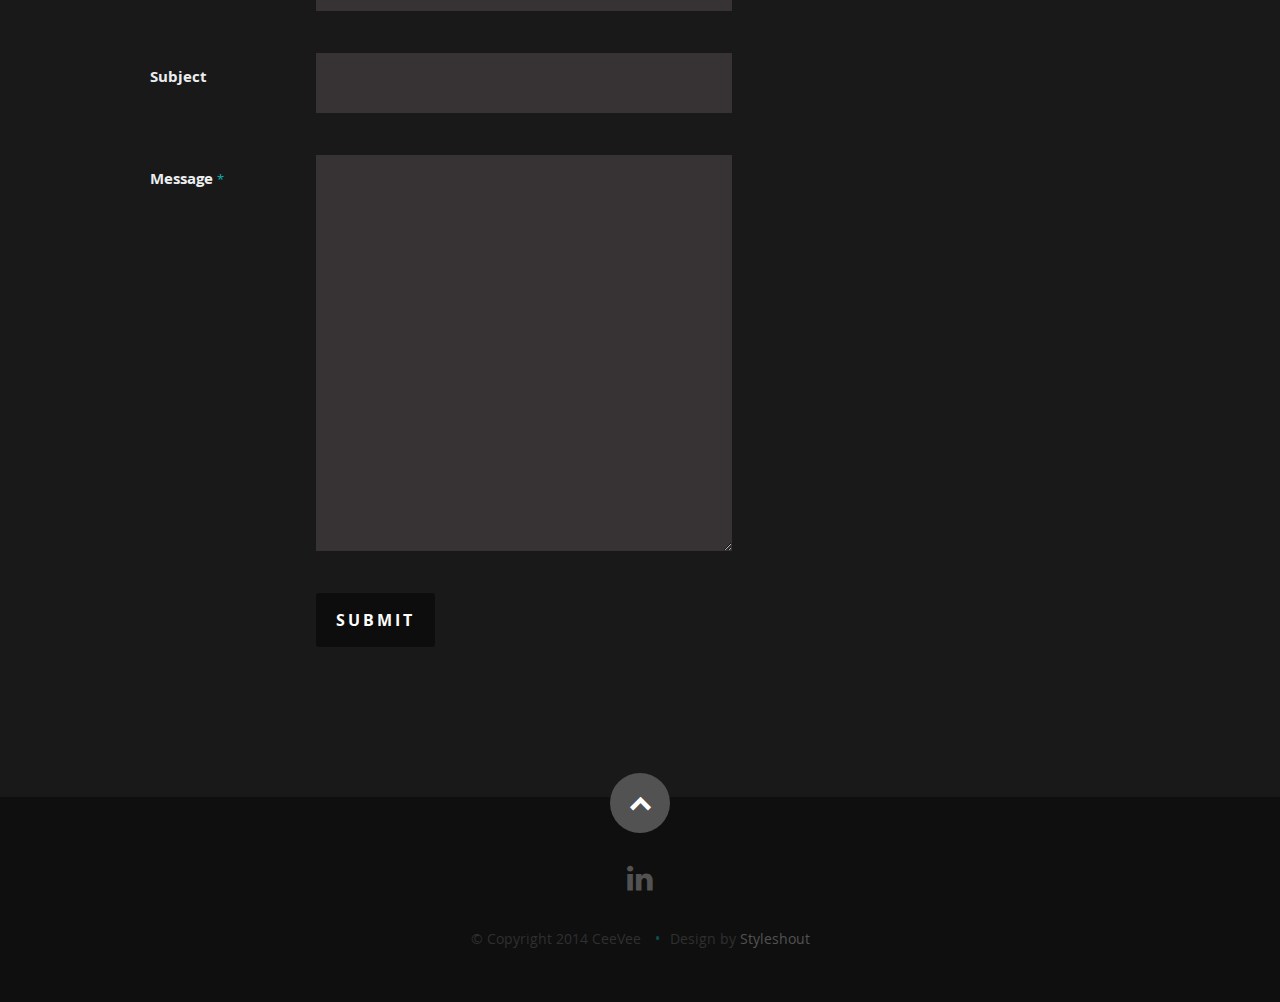
==== commit f3923ac9: "Mark I.II" ====
--- a/templates/index.html
+++ b/templates/index.html
@@ -55,7 +55,8 @@
       <div class="row banner">
          <div class="banner-text">
             <h1 class="responsive-headline">I'm Sarthak Katyal.</h1>
-            <h3>I'm a Finance student at the University of Illinois Urbana-Champiagn. I'm a <span>consultant</span>, <span>reader</span> and <span>writer.</span> 
+            <h3>I'm a Finance student at the University of Illinois Urbana-Champiagn. 
+               I'm a <span>consultant</span>, <span>reader</span> and <span>writer.</span> 
             Feel free to <a class="smoothscroll" href="#about">start scrolling</a>
             and learn more <a class="smoothscroll" href="#about">about me</a>.</h3>
             <hr />
@@ -80,7 +81,7 @@
 
          <div class="three columns">
 
-            <img class="profile-pic"  src="images/profilepic.jpg" alt="" />
+            <img class="profile-pic"  src="/static/images/header-background.jpg" alt="" />
 
          </div>
 
@@ -90,12 +91,12 @@
 
             <p>Hi, I'm Sarthak Katyal, a freshman at The University of Illinois at Urbana-Champaign. 
                I have a deep interest in Finance, International Business, and the intersection of Business and Technology. 
-               At the U of I, I am currently involved in two management consulting groups (CUBE and OTCR) and one tech consulting group (Disruption Lab). 
+               At the U of I, I am currently involved in two management consulting groups and one tech consulting group. 
                I am also the Treasurer of the International Business Association. 
                In addition to that, I manage a modest investment portfolio filled with stocks, bonds, and cryptocurrencies.
                In my free time, I like reading and writing. 
                Specifically, I like reading old books that people do not think are relevant anymore. 
-               I disagree; the wisdom of the past is more relevant now more than ever before.
+               I disagree; the wisdom of the past is more relevant now than ever before.
             </p>
 
             <div class="row">
@@ -105,7 +106,7 @@
                   <h2>Contact Details</h2>
                   <p class="address">
 						   <span>Sarthak Katyal</span><br>
-						   <span>Based out of Chicago and the Greater New York City Area<br>
+						   <span>Chicago & New York City <br>
                      <!-- </span><br> -->
 						   <span>(201) 973-4880</span><br>
                      <span>skatyal3@illinois.edu</span>
@@ -115,7 +116,7 @@
 
                <div class="columns download">
                   <p>
-                     <a href="#" class="button"><i class="fa fa-download"></i>Download Resume</a>
+                     <a href="https://docs.google.com/document/d/1CZda2yUTzPX_JNeczYdxN3c3ePGBsjtJ4NvNjyVXyEg/edit?usp=sharing" class="button"><i class="fa fa-download"></i>My Resume</a>
                   </p>
                </div>
 
@@ -151,9 +152,8 @@
                   <p class="info">B.S. in Finance <span>&bull;</span> <em class="date">May 2025</em></p>
 
                   <p>
-                  On campus, I am a member of: Financial Planning Club, 
-                  Global Medical Training, OTCR Consulting, CUBE Consulting, 
-                  Disruption Lab, AXIS Risk Management Academy, International Business Association
+                  On campus, I am an active member of: OTCR Consulting, CUBE Consulting, 
+                  Disruption Lab, AXIS Risk Management Academy, and the International Business Association
                   </p>
 
                </div>
@@ -190,6 +190,7 @@
 
          <div class="three columns header-col">
             <h1><span>Experiences</span></h1>
+            <span>This is all of them so far.</span>
          </div>
 
          <div class="nine columns main-col">
@@ -203,8 +204,8 @@
 
                   <p>
                      Selected among 200+ applicants for The U of I's premier consulting organization <br>
-                     Delivered Whitepapers, Case Studies, SWOT Analyses, and Competitor Analyses for a Chicago-based startup <br>
-                     Assisted Team Members in creating a startup's social media marketing strategy, providing actionable reccomendations<br>
+                     Delivered Whitepapers, Case Studies, SWOT Analyses, and Competitor Analyses <br> 
+                     Conducted <b>social media analysis</b> and provided actionable reccomendations for a Chicago-based startup's social media strategy <br>
                   </p>
 
                </div>
@@ -235,7 +236,7 @@
                   <p class="info">Member <span>&bull;</span> <em class="date">January 2022 - Present</em></p>
 
                   <p>
-                  <b>Analyzed</b> the risk of clean energy technology development and digitalization<br>
+                  <b>Performed analysis </b> on the risks of clean energy technology development and digitalization<br>
                   Consulted for one of the largest specialty insurers in the world<br>
                   Worked in conjunction with 11 other teams and Illinois Business Consulting<br>
                   </p>
@@ -248,7 +249,7 @@
                <div class="twelve columns">
 
                   <h3>Disruption Lab </h3>
-                  <p class="info">CS Incubator Membor <span>&bull;</span> <em class="date">September 2021 - Present</em></p>
+                  <p class="info">CS Incubator Member <span>&bull;</span> <em class="date">September 2021 - Present</em></p>
 
                   <p>
                   Utilized software to build this website<br>
@@ -298,9 +299,8 @@
 
                   <h3>Xlibris</h3>
                   <p class="info">Freelancer <span>&bull;</span> <em class="date">March 2019 - September 2019</em></p>
-
-                  <p>
-                  <b>Edited</b> the book and <b>marketed</b> it through social media <br>
+                  <p>
+                  <b>Edited</b> <a href="https://books.google.com/books/about/Rhythmic_Rhymes.html?id=pYmpDwAAQBAJ&source=kp_book_description" ></i>the book</a> and <b>marketed</b> it through social media <br>
                   <b>Utilized Adobe Photoshop and Illustrator </b> to compile the book and create graphics<br>
                   <b>Negotiated </b> price point with the publisher and successfully launched the book online through Amazon and Barnes & Nobles<br>
                   
@@ -326,7 +326,7 @@
          <div class="nine columns main-col">
 
             <p>
-            These are some of the technical and language skills that I possess.
+            <h6>These are some of the technical and language skills I possess.</h6>
             </p>
 
 				<div class="bars">
@@ -423,7 +423,7 @@
 
                <div class="widget widget_contact">
 
-					   <h4>Address, Phone, and Email</h4>
+					   <h4>Contact Me!</h4>
 					   <p class="address">
 						   Sarthak Katyal<br>
 						   Chicago & New York City <br>
--- a/static/css/layout.css
+++ b/static/css/layout.css
@@ -53,7 +53,7 @@
    margin: 0 auto;
    width: 85%;
    padding-bottom: 30px;s
-   text-align: center;
+   text-align; center;
 }
 
 header .banner-text { width: 100%; }
@@ -86,7 +86,7 @@
 header .social {
    margin: 24px 0;
    padding: 0;
-   font-size: 30px;
+   font-size: 50px;
    text-shadow: 0px 1px 2px rgba(0, 0, 0, .8);
 }
 header .social li {
@@ -94,7 +94,7 @@
    margin: 0 15px;
    padding: 0;
 }
-header .social li a { color: #fff; }
+header .social li a { color: #0072b1; }
 header .social li a:hover { color: #11ABB0; }
 
 /* scrolldown link */
@@ -169,7 +169,7 @@
    line-height: 32px;
 	text-decoration: none;
    text-align: left;
-   color: #fff;
+   color: #F06000;
 
 	-webkit-transition: color .2s ease-in-out;
 	-moz-transition: color .2s ease-in-out;
@@ -193,7 +193,7 @@
    overflow: hidden;
 }
 
-#about a, #about a:visited  { color: #fff; }
+#about a, #about a:visited  { color: #0072b1; }
 #about a:hover, #about a:focus { color: #11ABB0; }
 
 #about h2 {
@@ -331,29 +331,34 @@
   	-webkit-animation: photoshop 2s ease;
 }
 .illustrator {
-  	width: 55%;
+  	width: 70%;
   	-moz-animation: illustrator 2s ease;
   	-webkit-animation: illustrator 2s ease;
 }
-.wordpress {
+.python {
+  	width: 60%;
+  	-moz-animation: python 2s ease;
+  	-webkit-animation: python 2s ease;
+}
+.html5 {
   	width: 50%;
-  	-moz-animation: wordpress 2s ease;
-  	-webkit-animation: wordpress 2s ease;
-}
-.css {
-  	width: 90%;
-  	-moz-animation: css 2s ease;
-  	-webkit-animation: css 2s ease;
-}
-.html5 {
-  	width: 80%;
   	-moz-animation: html5 2s ease;
   	-webkit-animation: html5 2s ease;
 }
-.jquery {
-  	width: 50%;
-  	-moz-animation: jquery 2s ease;
-  	-webkit-animation: jquery 2s ease;
+.hindi {
+  	width: 80%;
+  	-moz-animation: hindi 2s ease;
+  	-webkit-animation: hindi 2s ease;
+}
+.urdu {
+  	width: 75%;
+  	-moz-animation: urdu 2s ease;
+  	-webkit-animation: urdu 2s ease;
+}
+.italian {
+   width: 60%;
+   -moz-animation: italian 2s ease;
+   -webkit-animation: italian 2s ease;
 }
 
 @-moz-keyframes photoshop {
@@ -362,50 +367,58 @@
 }
 @-moz-keyframes illustrator {
   0%   { width: 0px;  }
-  100% { width: 55%;  }
-}
-@-moz-keyframes wordpress {
+  100% { width: 70%;  }
+}
+@-moz-keyframes python {
+  0%   { width: 0px;  }
+  100% { width: 60%;  }
+}
+@-moz-keyframes html5 {
   0%   { width: 0px;  }
   100% { width: 50%;  }
 }
-@-moz-keyframes css {
-  0%   { width: 0px;  }
-  100% { width: 90%;  }
-}
-@-moz-keyframes html5 {
+@-moz-keyframes hindi {
   0%   { width: 0px;  }
   100% { width: 80%;  }
 }
-@-moz-keyframes jquery {
+@-moz-keyframes urdu {
+  0%   { width: 0px;  }
+  100% { width: 75%;  }
+}
+@-moz-keyframes italian {
+   0%   { width: 0px;  }
+   100% { width: 60%;  }
+ }
+ 
+@-webkit-keyframes photoshop {
+  0%   { width: 0px;  }
+  100% { width: 60%;  }
+}
+@-webkit-keyframes illustrator {
+  0%   { width: 0px;  }
+  100% { width: 70%;  }
+}
+@-webkit-keyframes python {
+  0%   { width: 0px;  }
+  100% { width: 60%;  }
+}
+@-webkit-keyframes html5 {
   0%   { width: 0px;  }
   100% { width: 50%;  }
 }
-
-@-webkit-keyframes photoshop {
-  0%   { width: 0px;  }
-  100% { width: 60%;  }
-}
-@-webkit-keyframes illustrator {
-  0%   { width: 0px;  }
-  100% { width: 55%;  }
-}
-@-webkit-keyframes wordpress {
-  0%   { width: 0px;  }
-  100% { width: 50%;  }
-}
-@-webkit-keyframes css {
-  0%   { width: 0px;  }
-  100% { width: 90%;  }
-}
-@-webkit-keyframes html5 {
+@-webkit-keyframes hindi {
   0%   { width: 0px;  }
   100% { width: 80%;  }
 }
-@-webkit-keyframes jquery {
-  0%   { width: 0px;  }
-  100% { width: 50%;  }
-}
-
+@-webkit-keyframes urdu {
+  0%   { width: 0px;  }
+  100% { width: 75%;  }
+}
+@-webkit-keyframes italian {
+   0%   { width: 0px;  }
+   100% { width: 60%;  }
+ }
+ 
 /* ------------------------------------------------------------------ */
 /* e. Portfolio Section
 /* ------------------------------------------------------------------ */
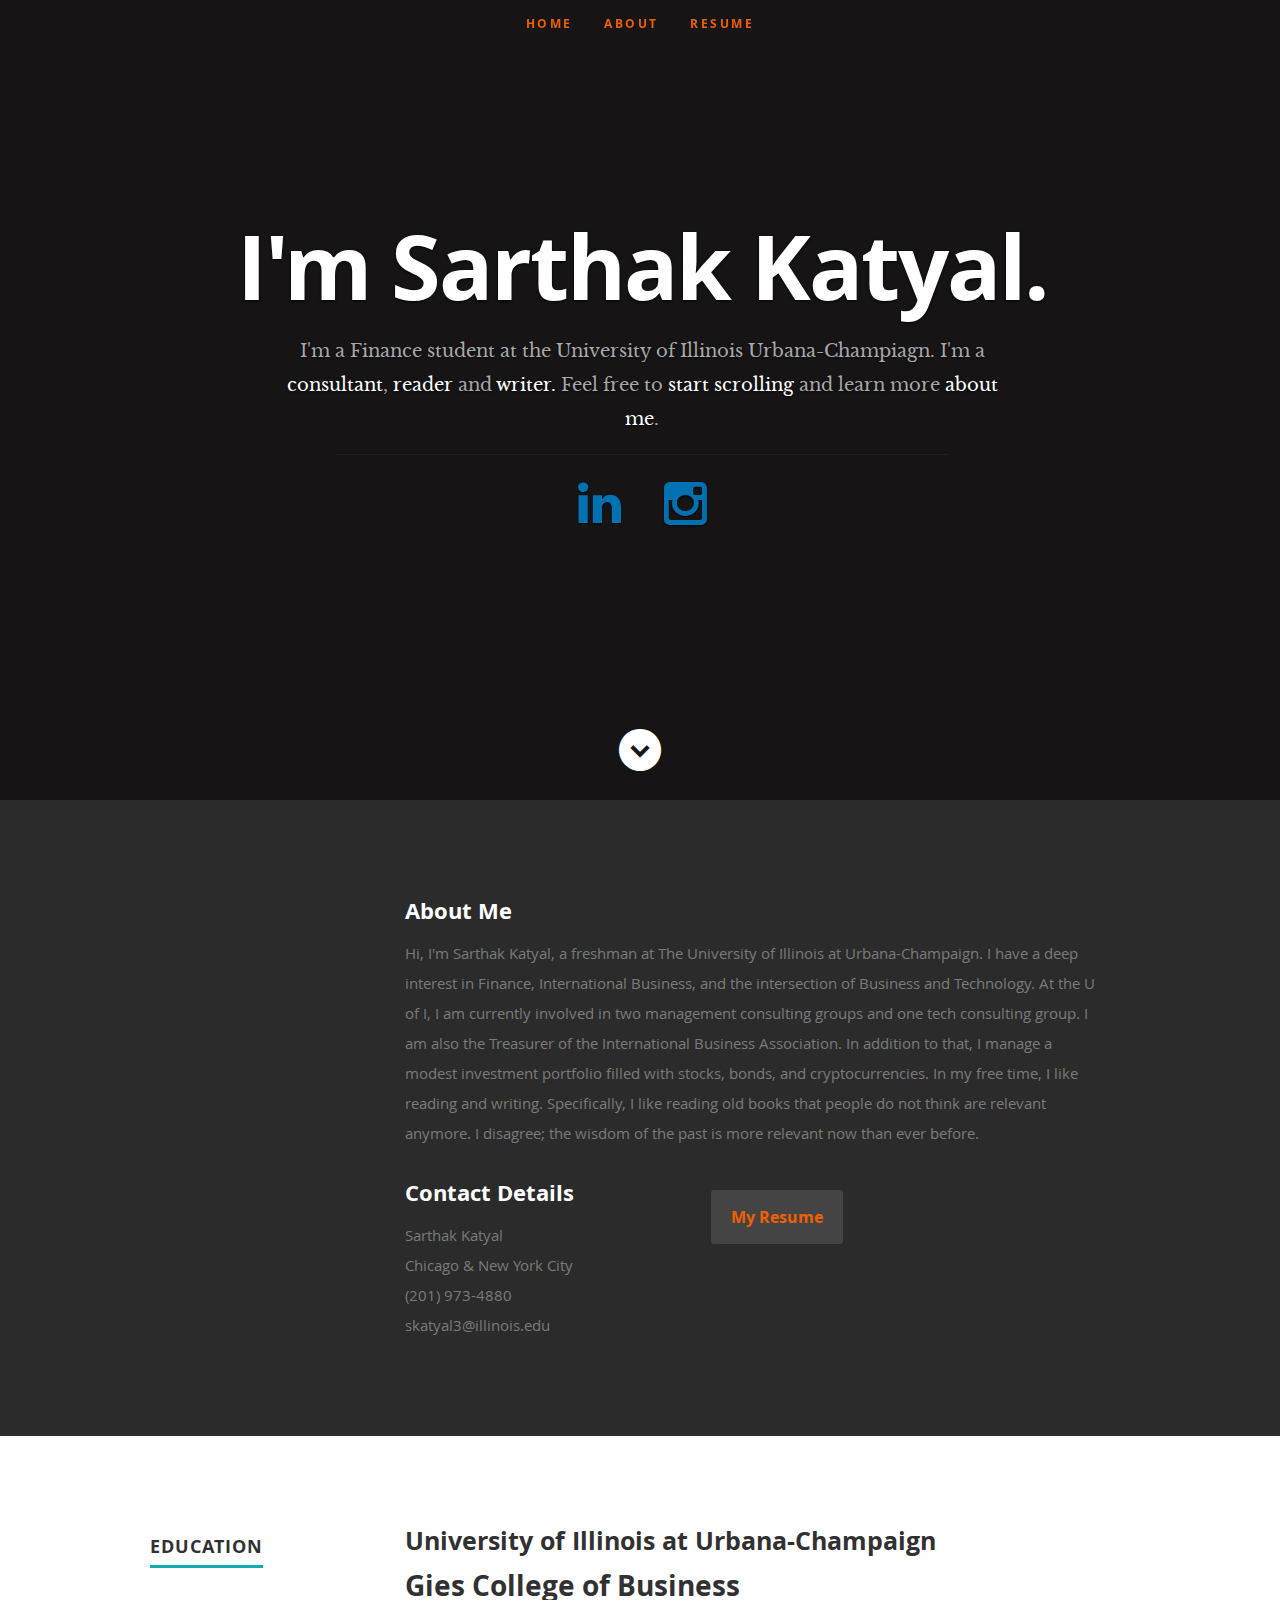
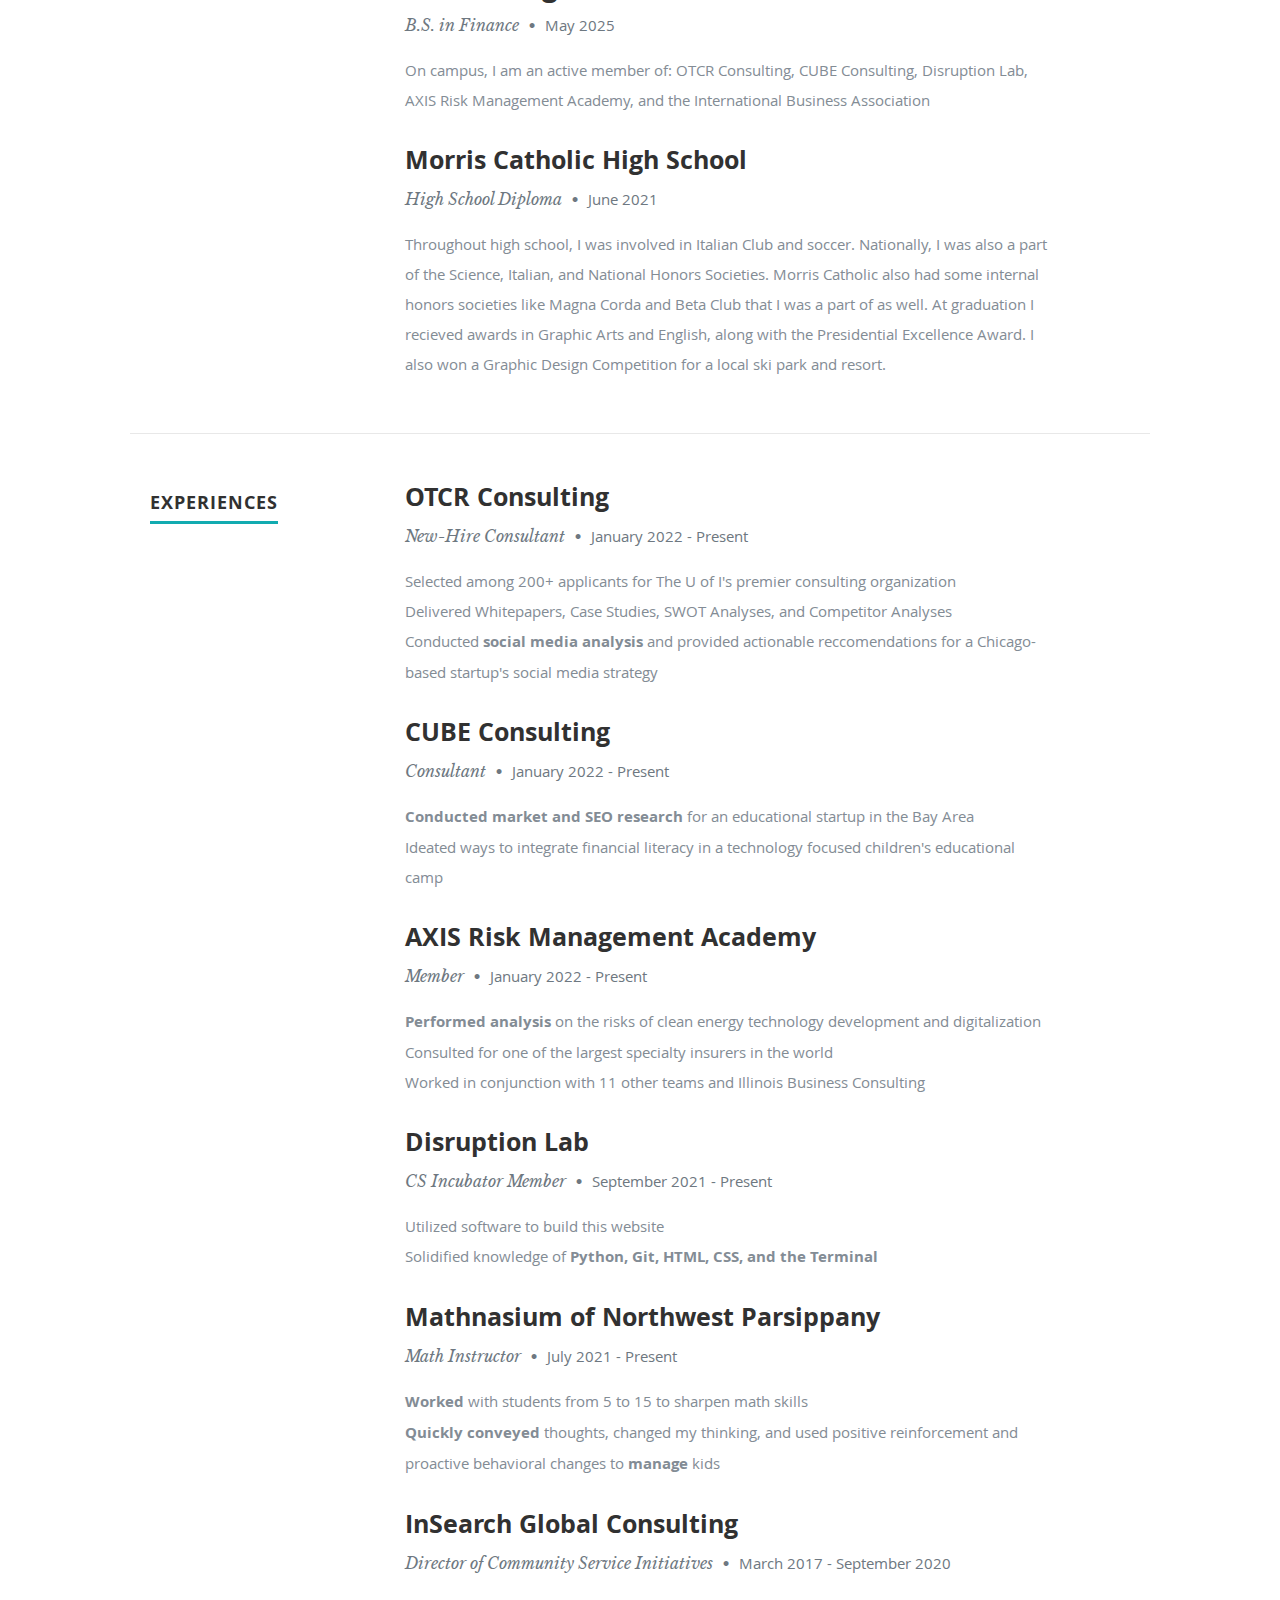
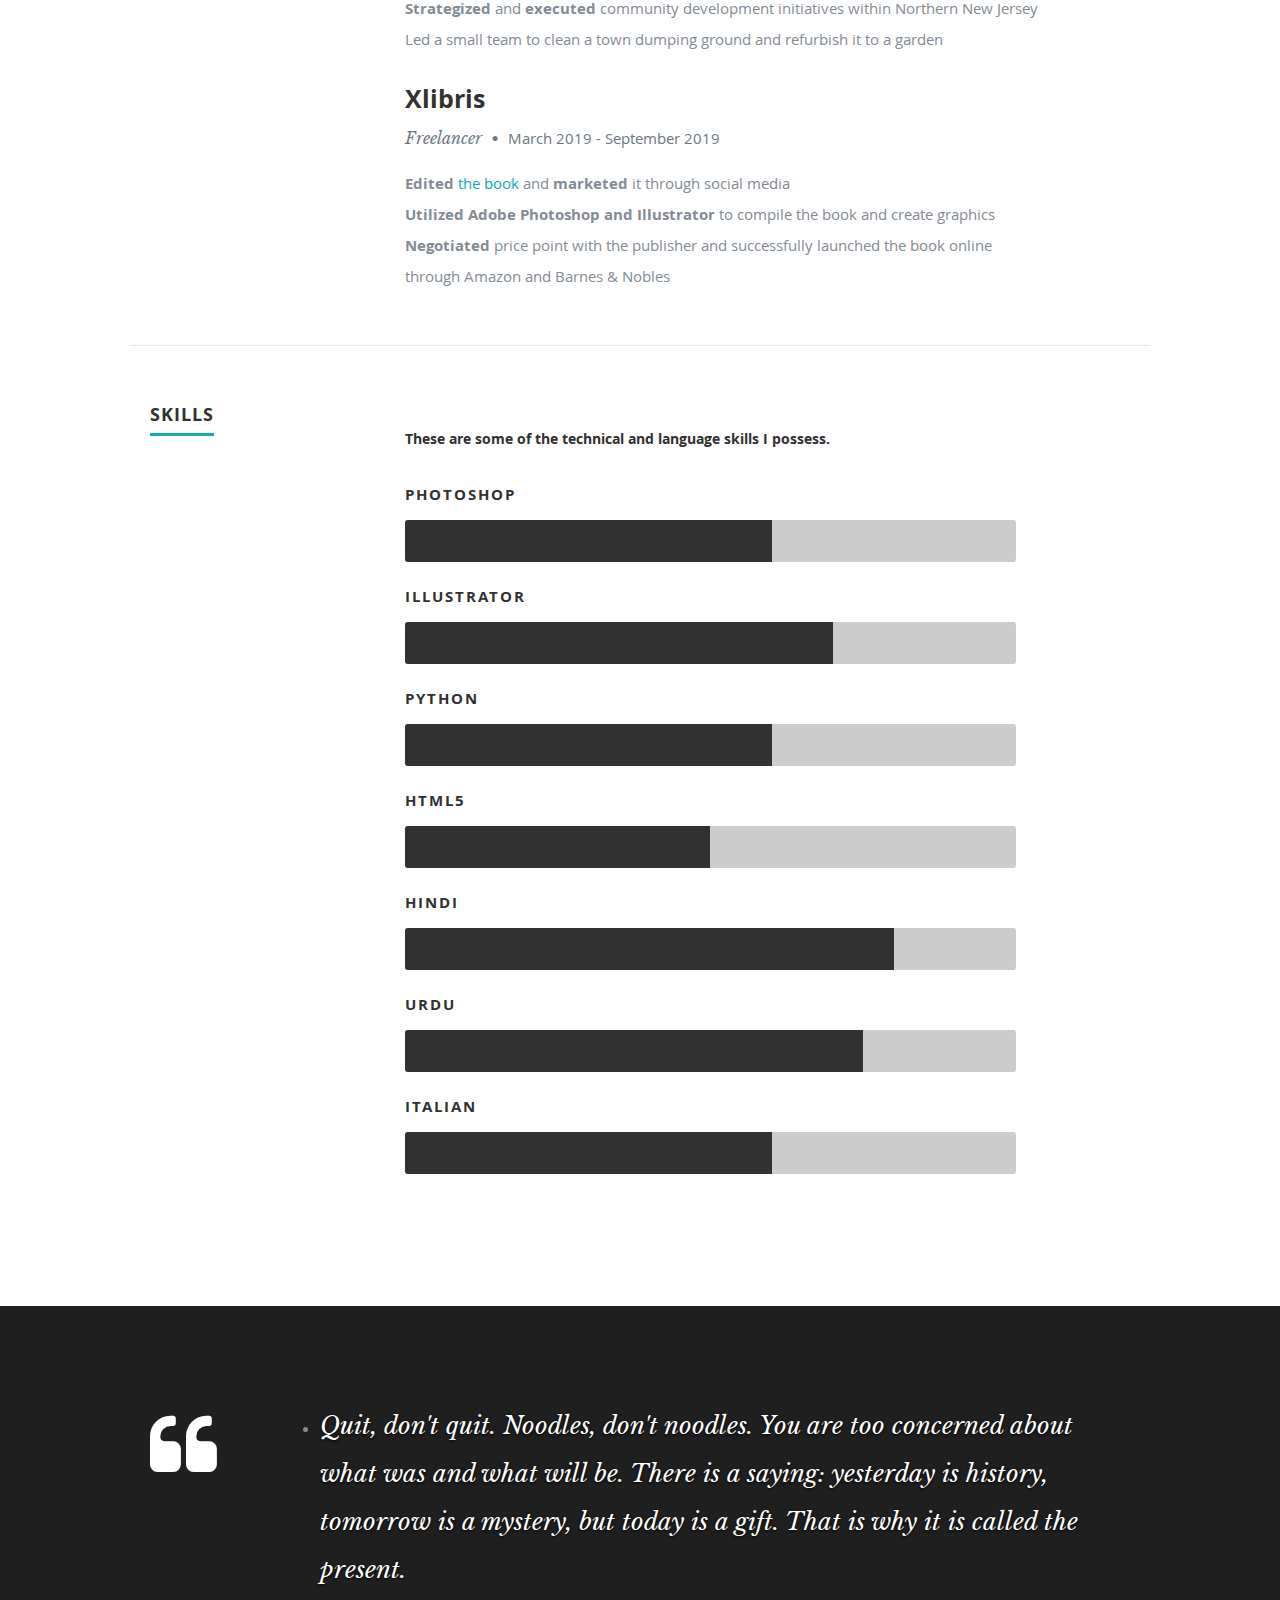
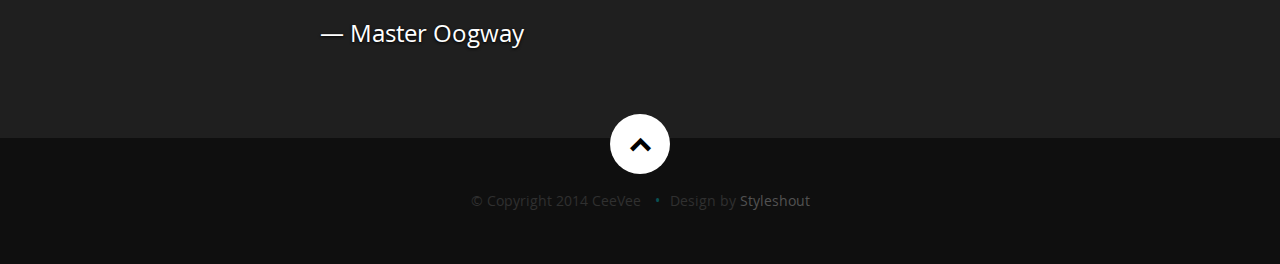
==== commit 3932bf2d: "Mark I.III" ====
--- a/templates/index.html
+++ b/templates/index.html
@@ -47,7 +47,7 @@
             <li class="current"><a class="smoothscroll" href="#home">Home</a></li>
             <li><a class="smoothscroll" href="#about">About</a></li>
 	         <li><a class="smoothscroll" href="#resume">Resume</a></li>
-            <li><a class="smoothscroll" href="#contact">Contact</a></li>
+            <!-- <li><a class="smoothscroll" href="#contact">Contact</a></li> -->
          </ul> <!-- end #nav -->
 
       </nav> <!-- end #nav-wrap -->
@@ -62,6 +62,7 @@
             <hr />
             <ul class="social">
                <li><a href="https://www.linkedin.com/in/sarthak--katyal"><i class="fa fa-linkedin"></i></a></li>
+               <li><a href="https://www.instagram.com/sarthak.katyal/"><i class="fa fa-instagram"></i></a></li>
             </ul>
          </div>
       </div>
@@ -81,7 +82,7 @@
 
          <div class="three columns">
 
-            <img class="profile-pic"  src="/static/images/header-background.jpg" alt="" />
+            <!-- <img class="profile-pic"  src="/static/images/header-background.jpg" alt="" /> -->
 
          </div>
 
@@ -116,7 +117,7 @@
 
                <div class="columns download">
                   <p>
-                     <a href="https://docs.google.com/document/d/1CZda2yUTzPX_JNeczYdxN3c3ePGBsjtJ4NvNjyVXyEg/edit?usp=sharing" class="button"><i class="fa fa-download"></i>My Resume</a>
+                     <a href="https://docs.google.com/document/d/1CZda2yUTzPX_JNeczYdxN3c3ePGBsjtJ4NvNjyVXyEg/edit?usp=sharing" class="button"><!--<i class="fa fa-download">--></i>My Resume</a>
                   </p>
                </div>
 
@@ -190,7 +191,6 @@
 
          <div class="three columns header-col">
             <h1><span>Experiences</span></h1>
-            <span>This is all of them so far.</span>
          </div>
 
          <div class="nine columns main-col">
@@ -348,93 +348,45 @@
       </div> <!-- End skills -->
 
    </section> <!-- Resume Section End-->
-
-   <!-- Contact Section
-   ================================================== -->
-   <section id="contact">
-
-         <div class="row section-head">
-
-            <div class="two columns header-col">
-
-               <h1><span>Get In Touch.</span></h1>
-
-            </div>
-
-            <div class="ten columns">
-
-                  <p class="lead"> 
-                  Feel free to use either the form below or my contact information to get in touch with me!
-                  </p>
-
-            </div>
-
-         </div>
-
-         <div class="row">
-
-            <div class="eight columns">
-
-               <!-- form -->
-               <form action="" method="post" id="contactForm" name="contactForm">
-					<fieldset>
-
-                  <div>
-						   <label for="contactName">Name <span class="required">*</span></label>
-						   <input type="text" value="" size="35" id="contactName" name="contactName">
-                  </div>
-
-                  <div>
-						   <label for="contactEmail">Email <span class="required">*</span></label>
-						   <input type="text" value="" size="35" id="contactEmail" name="contactEmail">
-                  </div>
-
-                  <div>
-						   <label for="contactSubject">Subject</label>
-						   <input type="text" value="" size="35" id="contactSubject" name="contactSubject">
-                  </div>
-
-                  <div>
-                     <label for="contactMessage">Message <span class="required">*</span></label>
-                     <textarea cols="50" rows="15" id="contactMessage" name="contactMessage"></textarea>
-                  </div>
-
-                  <div>
-                     <button class="submit">Submit</button>
-                     <span id="image-loader">
-                        <img alt="" src="images/loader.gif">
-                     </span>
-                  </div>
-
-					</fieldset>
-				   </form> <!-- Form End -->
-
-               <!-- contact-warning -->
-               <div id="message-warning"> Error boy</div>
-               <!-- contact-success -->
-				   <div id="message-success">
-                  <i class="fa fa-check"></i>Your message was sent, thank you!<br>
-				   </div>
-
-            </div>
-
-
-            <aside class="four columns footer-widgets">
-
-               <div class="widget widget_contact">
-
-					   <h4>Contact Me!</h4>
-					   <p class="address">
-						   Sarthak Katyal<br>
-						   Chicago & New York City <br>
-						   <span>(201) 973-4880</span><br>
-                     <span>skatyal3@illinois.edu</span>
-					   </p>
-
-				   </div>
-
-   </section> <!-- Contact Section End-->
-
+   
+
+<!-- Testimonials Section
+ ================================================== -->
+ <section id="testimonials">
+
+   <div class="text-container">
+
+      <div class="row">
+
+         <div class="two columns header-col">
+
+            <h1><span>Client Testimonials</span></h1>
+
+         </div>
+
+         <div class="ten columns flex-container">
+
+                  <li>
+                     <blockquote>
+                        <p>Quit, don't quit. Noodles, don't noodles. 
+                           You are too concerned about what was and what will be. 
+                           There is a saying: yesterday is history, tomorrow is a mystery, but today is a gift. 
+                           That is why it is called the present.
+                        </p>
+                        <cite>Master Oogway</cite>
+                     </blockquote>
+                  </li> 
+
+               </ul>
+
+         </div> <!-- div.flex-container ends -->
+
+      </div> <!-- row ends -->
+
+    </div>  <!-- text-container ends -->
+
+</section> <!-- Testimonials Section End-->
+ 
 
    <!-- footer
    ================================================== -->
@@ -444,9 +396,12 @@
 
          <div class="twelve columns">
 
+            <!--
             <ul class="social-links">
                <li><a href="https:www.linkedin.com/in/sarthak--katyal"><i class="fa fa-linkedin"></i></a></li>
+               <li><a href="https://www.instagram.com/sarthak.katyal/"><i class="fa fa-instagram"></i></a></li>
                </ul>
+            -->   
 
             <ul class="copyright">
                <li>&copy; Copyright 2014 CeeVee</li>
--- a/static/css/layout.css
+++ b/static/css/layout.css
@@ -193,7 +193,7 @@
    overflow: hidden;
 }
 
-#about a, #about a:visited  { color: #0072b1; }
+#about a, #about a:visited  { color: #F06000; }
 #about a:hover, #about a:focus { color: #11ABB0; }
 
 #about h2 {
@@ -223,7 +223,7 @@
 }
 #about .download .button:hover {
    background: #fff;
-   color: #2B2B2B;
+   color: #0072b1;
 }
 #about .download .button i {
    margin-right: 15px;
@@ -261,7 +261,7 @@
 #resume .header-col { padding-top: 9px; }
 #resume .main-col { padding-right: 10%; }
 
-.education, .work {
+.education, .experiences {
    margin-bottom: 48px;
    padding-bottom: 24px;
    border-bottom: 1px solid #E8E8E8;
@@ -702,7 +702,7 @@
 }
 #testimonials blockquote cite {
    display: block;
-   font-size: 12px;
+   font-size: 24px;
    font-style: normal;
    line-height: 18px;
    color: #fff;
@@ -1002,7 +1002,7 @@
 	display: block;
 	width: 60px;
 	height: 60px;
-	background-color: #525252;
+	background-color: #fff;
 
 	-webkit-transition: all 0.2s ease-in-out;
    -moz-transition: all 0.2s ease-in-out;
@@ -1010,7 +1010,7 @@
    -ms-transition: all 0.2s ease-in-out;
    transition: all 0.2s ease-in-out;
 
-   color: #fff;
+   color: rgb(0, 0, 0);
    font-size: 21px;
    line-height: 60px;
  	border-radius: 100%;
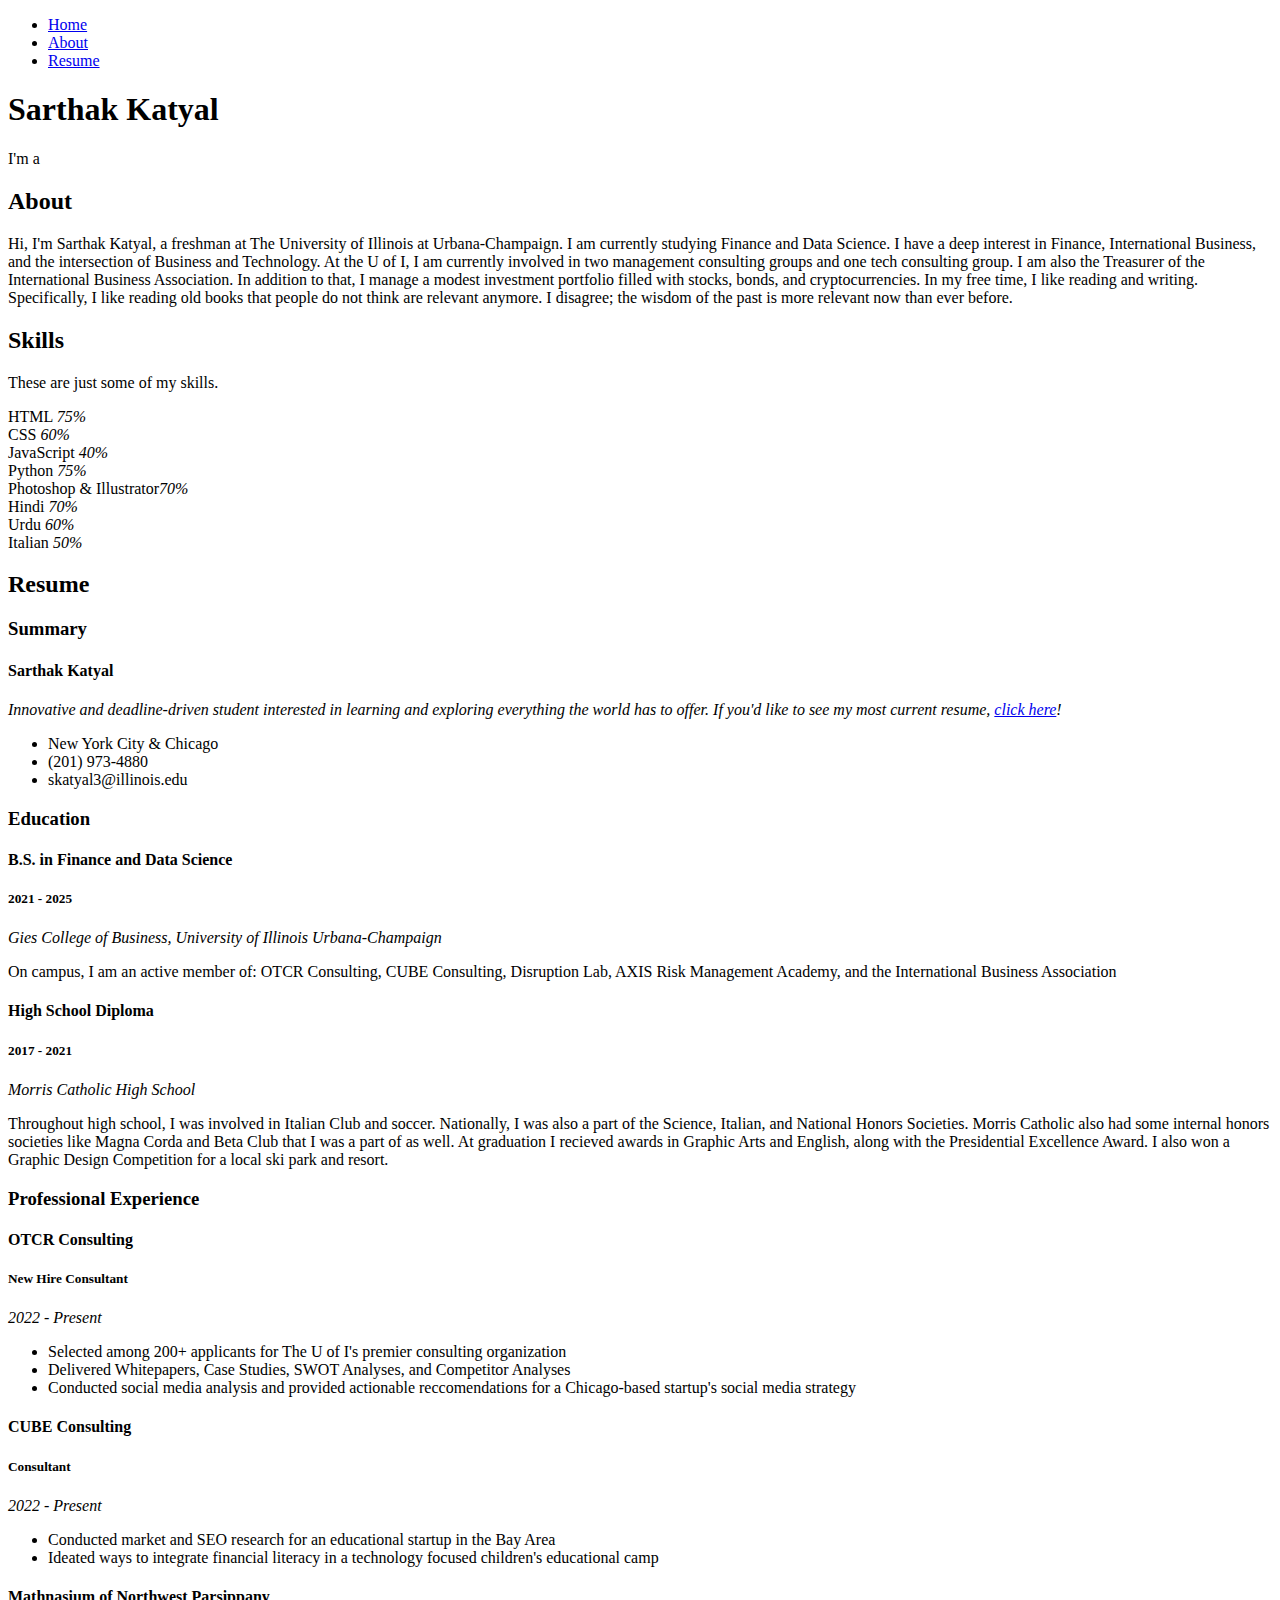
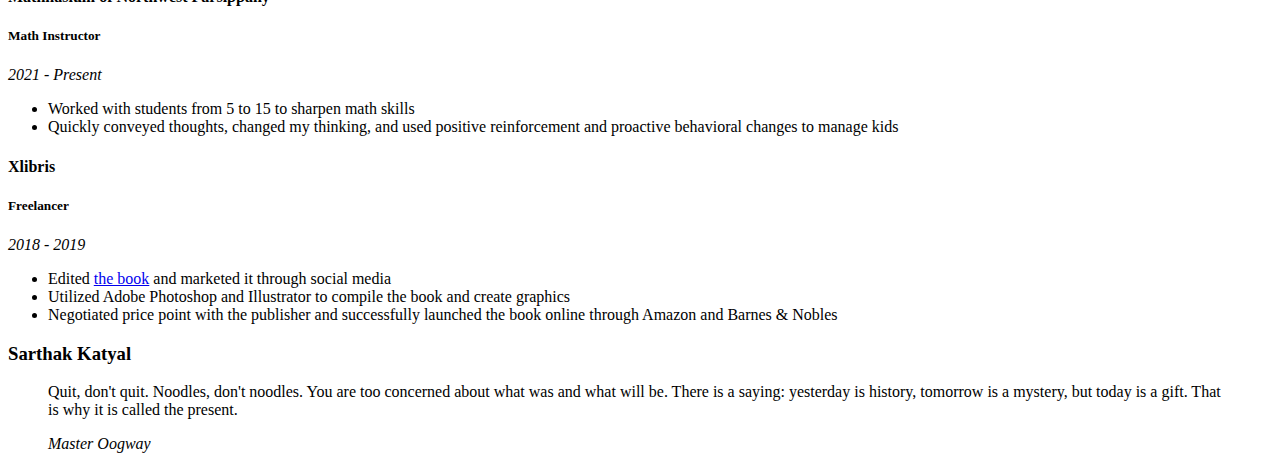
==== commit c14b01df: "Mark II.I" ====
--- a/templates/index.html
+++ b/templates/index.html
@@ -1,433 +1,304 @@
-<!DOCTYPE html>
-<!--[if lt IE 8 ]><html class="no-js ie ie7" lang="en"> <![endif]-->
-<!--[if IE 8 ]><html class="no-js ie ie8" lang="en"> <![endif]-->
-<!--[if (gte IE 8)|!(IE)]><!--><html class="no-js" lang="en"> <!--<![endif]-->
-<head>
-
-   <!--- Basic Page Needs
-   ================================================== -->
-   <meta charset="utf-8">
-	<title>Sarthak Katyal's Website</title>
-	<meta name="description" content="">
-	<meta name="author" content="">
-
-   <!-- Mobile Specific Metas
-   ================================================== -->
-	<meta name="viewport" content="width=device-width, initial-scale=1, maximum-scale=1">
-
-	<!-- CSS
-    ================================================== -->
-   <link rel="stylesheet" href="/static/css/default.css">
-	<link rel="stylesheet" href="/static/css/layout.css">
-   <link rel="stylesheet" href="/static/css/media-queries.css">
-   <link rel="stylesheet" href="/static/css/magnific-popup.css">
-
-   <!-- Script
-   ================================================== -->
-	<script src="/static/js/modernizr.js"></script>
-
-   <!-- Favicons
-	================================================== -->
-	<link rel="shortcut icon" href="favicon.png" >
-
-</head>
-
-<body>
-
-   <!-- Header
-   ================================================== -->
-   <header id="home">
-
-      <nav id="nav-wrap">
-
-         <a class="mobile-btn" href="#nav-wrap" title="Show navigation">Show navigation</a>
-	      <a class="mobile-btn" href="#" title="Hide navigation">Hide navigation</a>
-
-         <ul id="nav" class="nav">
-            <li class="current"><a class="smoothscroll" href="#home">Home</a></li>
-            <li><a class="smoothscroll" href="#about">About</a></li>
-	         <li><a class="smoothscroll" href="#resume">Resume</a></li>
-            <!-- <li><a class="smoothscroll" href="#contact">Contact</a></li> -->
-         </ul> <!-- end #nav -->
-
-      </nav> <!-- end #nav-wrap -->
-
-      <div class="row banner">
-         <div class="banner-text">
-            <h1 class="responsive-headline">I'm Sarthak Katyal.</h1>
-            <h3>I'm a Finance student at the University of Illinois Urbana-Champiagn. 
-               I'm a <span>consultant</span>, <span>reader</span> and <span>writer.</span> 
-            Feel free to <a class="smoothscroll" href="#about">start scrolling</a>
-            and learn more <a class="smoothscroll" href="#about">about me</a>.</h3>
-            <hr />
-            <ul class="social">
-               <li><a href="https://www.linkedin.com/in/sarthak--katyal"><i class="fa fa-linkedin"></i></a></li>
-               <li><a href="https://www.instagram.com/sarthak.katyal/"><i class="fa fa-instagram"></i></a></li>
-            </ul>
-         </div>
-      </div>
-
-      <p class="scrolldown">
-         <a class="smoothscroll" href="#about"><i class="icon-down-circle"></i></a>
-      </p>
-
-   </header> <!-- Header End -->
-
-
-   <!-- About Section
-   ================================================== -->
-   <section id="about">
-
-      <div class="row">
-
-         <div class="three columns">
-
-            <!-- <img class="profile-pic"  src="/static/images/header-background.jpg" alt="" /> -->
-
-         </div>
-
-         <div class="nine columns main-col">
-
-            <h2>About Me</h2>
-
-            <p>Hi, I'm Sarthak Katyal, a freshman at The University of Illinois at Urbana-Champaign. 
-               I have a deep interest in Finance, International Business, and the intersection of Business and Technology. 
-               At the U of I, I am currently involved in two management consulting groups and one tech consulting group. 
-               I am also the Treasurer of the International Business Association. 
-               In addition to that, I manage a modest investment portfolio filled with stocks, bonds, and cryptocurrencies.
-               In my free time, I like reading and writing. 
-               Specifically, I like reading old books that people do not think are relevant anymore. 
-               I disagree; the wisdom of the past is more relevant now than ever before.
-            </p>
-
-            <div class="row">
-
-               <div class="columns contact-details">
-
-                  <h2>Contact Details</h2>
-                  <p class="address">
-						   <span>Sarthak Katyal</span><br>
-						   <span>Chicago & New York City <br>
-                     <!-- </span><br> -->
-						   <span>(201) 973-4880</span><br>
-                     <span>skatyal3@illinois.edu</span>
-					   </p>
-
-               </div>
-
-               <div class="columns download">
-                  <p>
-                     <a href="https://docs.google.com/document/d/1CZda2yUTzPX_JNeczYdxN3c3ePGBsjtJ4NvNjyVXyEg/edit?usp=sharing" class="button"><!--<i class="fa fa-download">--></i>My Resume</a>
-                  </p>
-               </div>
-
-            </div> <!-- end row -->
-
-         </div> <!-- end .main-col -->
-
-      </div>
-
-   </section> <!-- About Section End-->
-
-
-   <!-- Resume Section
-   ================================================== -->
-   <section id="resume">
-
-      <!-- Education
-      ----------------------------------------------- -->
-      <div class="row education">
-
-         <div class="three columns header-col">
-            <h1><span>Education</span></h1>
-         </div>
-
-         <div class="nine columns main-col">
-
-            <div class="row item">
-
-               <div class="twelve columns">
-
-                  <h3>University of Illinois at Urbana-Champaign</h3>
-                  <h2>Gies College of Business</h2>
-                  <p class="info">B.S. in Finance <span>&bull;</span> <em class="date">May 2025</em></p>
-
-                  <p>
-                  On campus, I am an active member of: OTCR Consulting, CUBE Consulting, 
-                  Disruption Lab, AXIS Risk Management Academy, and the International Business Association
-                  </p>
-
-               </div>
-
-            </div> <!-- item end -->
-
-            <div class="row item">
-
-               <div class="twelve columns">
-
-                  <h3>Morris Catholic High School</h3>
-                  <p class="info">High School Diploma <span>&bull;</span> <em class="date">June 2021</em></p>
-
-                  <p>
-                  Throughout high school, I was involved in Italian Club and soccer. 
-                  Nationally, I was also a part of the Science, Italian, and National Honors Societies.
-                  Morris Catholic also had some internal honors societies like Magna Corda and Beta Club that I was a part of as well.
-                  At graduation I recieved awards in Graphic Arts and English, along with the Presidential Excellence Award.
-                  I also won a Graphic Design Competition for a local ski park and resort.
-                  </p>
-
-               </div>
-
-            </div> <!-- item end -->
-
-         </div> <!-- main-col end -->
-
-      </div> <!-- End Education -->
-
-
-      <!-- Experiences
-      ----------------------------------------------- -->
-      <div class="row experiences">
-
-         <div class="three columns header-col">
-            <h1><span>Experiences</span></h1>
-         </div>
-
-         <div class="nine columns main-col">
-
-            <div class="row item">
-
-               <div class="twelve columns">
-
-                  <h3>OTCR Consulting</h3>
-                  <p class="info">New-Hire Consultant <span>&bull;</span> <em class="date">January 2022 - Present</em></p>
-
-                  <p>
-                     Selected among 200+ applicants for The U of I's premier consulting organization <br>
-                     Delivered Whitepapers, Case Studies, SWOT Analyses, and Competitor Analyses <br> 
-                     Conducted <b>social media analysis</b> and provided actionable reccomendations for a Chicago-based startup's social media strategy <br>
-                  </p>
-
-               </div>
-
-            </div> <!-- item end -->
-
-            <div class="row item">
-
-               <div class="twelve columns">
-
-                  <h3>CUBE Consulting</h3>
-                  <p class="info">Consultant <span>&bull;</span> <em class="date">January 2022 - Present</em></p>
-
-                  <p>
-                  <b> Conducted market and SEO research </b> for an educational startup in the Bay Area<br>
-                  Ideated ways to integrate financial literacy in a technology focused children's educational camp<br>
-                  </p>
-
-               </div>
-
-            </div> <!-- item end -->
-
-            <div class="row item">
-
-               <div class="twelve columns">
-
-                  <h3>AXIS Risk Management Academy</h3>
-                  <p class="info">Member <span>&bull;</span> <em class="date">January 2022 - Present</em></p>
-
-                  <p>
-                  <b>Performed analysis </b> on the risks of clean energy technology development and digitalization<br>
-                  Consulted for one of the largest specialty insurers in the world<br>
-                  Worked in conjunction with 11 other teams and Illinois Business Consulting<br>
-                  </p>
-
-               </div>
-
-            </div> <!-- item end -->
-            <div class="row item">
-
-               <div class="twelve columns">
-
-                  <h3>Disruption Lab </h3>
-                  <p class="info">CS Incubator Member <span>&bull;</span> <em class="date">September 2021 - Present</em></p>
-
-                  <p>
-                  Utilized software to build this website<br>
-                  Solidified knowledge of <b>Python, Git, HTML, CSS, and the Terminal</b> <br>
-                  </p>
-
-               </div>
-
-            </div> <!-- item end -->
-            <div class="row item">
-
-               <div class="twelve columns">
-
-                  <h3>Mathnasium of Northwest Parsippany</h3>
-                  <p class="info">Math Instructor <span>&bull;</span> <em class="date">July 2021 - Present</em></p>
-
-                  <p>
-                  <b>Worked</b> with students from 5 to 15 to sharpen math skills<br>
-                  <b>Quickly conveyed</b> thoughts, changed my thinking, 
-                  and used positive reinforcement and proactive behavioral changes to <b>manage</b> kids<br>
-                  </p>
-
-               </div>
-
-            </div> <!-- item end -->
-            
-            <div class="row item">
-
-               <div class="twelve columns">
-
-                  <h3>InSearch Global Consulting</h3>
-                  <p class="info">Director of Community Service Initiatives <span>&bull;</span> <em class="date">March 2017 - September 2020</em></p>
-
-                  <p>
-                  <b>Strategized</b> and <b>executed</b> community development initiatives within Northern New Jersey <br>
-                  Led a small team to clean a town dumping ground and refurbish it to a garden <br>
-                  
-                  </p>
-
-               </div>
-
-            </div> <!-- item end -->
-
-            <div class="row item">
-
-               <div class="twelve columns">
-
-                  <h3>Xlibris</h3>
-                  <p class="info">Freelancer <span>&bull;</span> <em class="date">March 2019 - September 2019</em></p>
-                  <p>
-                  <b>Edited</b> <a href="https://books.google.com/books/about/Rhythmic_Rhymes.html?id=pYmpDwAAQBAJ&source=kp_book_description" ></i>the book</a> and <b>marketed</b> it through social media <br>
-                  <b>Utilized Adobe Photoshop and Illustrator </b> to compile the book and create graphics<br>
-                  <b>Negotiated </b> price point with the publisher and successfully launched the book online through Amazon and Barnes & Nobles<br>
-                  
-                  </p>
-
-               </div>
-
-            </div> <!-- item end -->
-
-         </div> <!-- main-col end -->
-
-      </div> <!-- End Experiences -->
-
-
-      <!-- Skills
-      ----------------------------------------------- -->
-      <div class="row skill">
-
-         <div class="three columns header-col">
-            <h1><span>Skills</span></h1>
-         </div>
-
-         <div class="nine columns main-col">
-
-            <p>
-            <h6>These are some of the technical and language skills I possess.</h6>
-            </p>
-
-				<div class="bars">
-
-				   <ul class="skills">
-					   <li><span class="bar-expand photoshop"></span><em>Photoshop</em></li>
-                  <li><span class="bar-expand illustrator"></span><em>Illustrator</em></li>
-						<li><span class="bar-expand python"></span><em>Python</em></li>
-						<li><span class="bar-expand html5"></span><em>HTML5</em></li>
-						<li><span class="bar-expand hindi"></span><em>Hindi</em></li>
-                  <li><span class="bar-expand urdu"></span><em>Urdu</em></li>
-                  <li><span class="bar-expand italian"></span><em>Italian</em></li>
-					</ul>
-
-				</div><!-- end skill-bars -->
-
-			</div> <!-- main-col end -->
-
-      </div> <!-- End skills -->
-
-   </section> <!-- Resume Section End-->
-   
-
-<!-- Testimonials Section
- ================================================== -->
- <section id="testimonials">
-
-   <div class="text-container">
-
-      <div class="row">
-
-         <div class="two columns header-col">
-
-            <h1><span>Client Testimonials</span></h1>
-
-         </div>
-
-         <div class="ten columns flex-container">
-
-                  <li>
-                     <blockquote>
-                        <p>Quit, don't quit. Noodles, don't noodles. 
-                           You are too concerned about what was and what will be. 
-                           There is a saying: yesterday is history, tomorrow is a mystery, but today is a gift. 
-                           That is why it is called the present.
-                        </p>
-                        <cite>Master Oogway</cite>
-                     </blockquote>
-                  </li> 
-
-               </ul>
-
-         </div> <!-- div.flex-container ends -->
-
-      </div> <!-- row ends -->
-
-    </div>  <!-- text-container ends -->
-
-</section> <!-- Testimonials Section End-->
- 
-
-   <!-- footer
-   ================================================== -->
-   <footer>
-
-      <div class="row">
-
-         <div class="twelve columns">
-
-            <!--
-            <ul class="social-links">
-               <li><a href="https:www.linkedin.com/in/sarthak--katyal"><i class="fa fa-linkedin"></i></a></li>
-               <li><a href="https://www.instagram.com/sarthak.katyal/"><i class="fa fa-instagram"></i></a></li>
-               </ul>
-            -->   
-
-            <ul class="copyright">
-               <li>&copy; Copyright 2014 CeeVee</li>
-               <li>Design by <a href="http://www.styleshout.com/" title="Styleshout" target="_blank">Styleshout</a></li>   
-            </ul>
-
-         </div>
-
-         <div id="go-top"><a class="smoothscroll" title="Back to Top" href="#home"><i class="icon-up-open"></i></a></div>
-
-      </div>
-
-   </footer> <!-- Footer End-->
-
-   <!-- Java Script
-   ================================================== -->
-   <script src="http://ajax.googleapis.com/ajax/libs/jquery/1.10.2/jquery.min.js"></script>
-   <script>window.jQuery || document.write('<script src="js/jquery-1.10.2.min.js"><\/script>')</script>
-   <script type="text/javascript" src="js/jquery-migrate-1.2.1.min.js"></script>
-
-   <script src="js/jquery.flexslider.js"></script>
-   <script src="js/waypoints.js"></script>
-   <script src="js/jquery.fittext.js"></script>
-   <script src="js/magnific-popup.js"></script>
-   <script src="js/init.js"></script>
-
-</body>
-
+<!DOCTYPE html>
+<html lang="en">
+
+<head>
+  <meta charset="utf-8">
+  <meta content="width=device-width, initial-scale=1.0" name="viewport">
+
+  <title>Sarthak Katyal's Website</title>
+  <meta content="" name="description">
+  <meta content="" name="keywords">
+
+  <!-- Favicons -->
+  
+  <link href="assets/img/sk-favicon-website.ico" rel="icon">
+  <link href="assets/img/sk.ico" rel="favicons">
+
+  <!-- Google Fonts -->
+  <link href="https://fonts.googleapis.com/css?family=Open+Sans:300,300i,400,400i,600,600i,700,700i|Raleway:300,300i,400,400i,500,500i,600,600i,700,700i|Poppins:300,300i,400,400i,500,500i,600,600i,700,700i" rel="stylesheet">
+
+  <!-- Vendor CSS Files -->
+  <link href="assets/vendor/aos/aos.css" rel="stylesheet">
+  <link href="assets/vendor/bootstrap/css/bootstrap.min.css" rel="stylesheet">
+  <link href="assets/vendor/bootstrap-icons/bootstrap-icons.css" rel="stylesheet">
+  <link href="assets/vendor/boxicons/css/boxicons.min.css" rel="stylesheet">
+  <link href="assets/vendor/glightbox/css/glightbox.min.css" rel="stylesheet">
+  <link href="assets/vendor/swiper/swiper-bundle.min.css" rel="stylesheet">
+
+  <!-- Template Main CSS File -->
+  <link href="assets/css/style.css" rel="stylesheet">
+
+  <!-- =======================================================
+  * Template Name: MyResume - v4.7.0
+  * Template URL: https://bootstrapmade.com/free-html-bootstrap-template-my-resume/
+  * Author: BootstrapMade.com
+  * License: https://bootstrapmade.com/license/
+  ======================================================== -->
+</head>
+
+<body>
+
+  <!-- ======= Mobile nav toggle button ======= -->
+  <!-- <button type="button" class="mobile-nav-toggle d-xl-none"><i class="bi bi-list mobile-nav-toggle"></i></button> -->
+  <i class="bi bi-list mobile-nav-toggle d-xl-none"></i>
+  <!-- ======= Header ======= -->
+  <header id="header" class="d-flex flex-column justify-content-center">
+
+    <nav id="navbar" class="navbar nav-menu">
+      <ul>
+        <li><a href="#hero" class="nav-link scrollto active"><i class="bx bx-home"></i> <span>Home</span></a></li>
+        <li><a href="#about" class="nav-link scrollto"><i class="bx bx-user"></i> <span>About</span></a></li>
+        <li><a href="#resume" class="nav-link scrollto"><i class="bx bx-file-blank"></i> <span>Resume</span></a></li>
+        <!-- <li><a href="#portfolio" class="nav-link scrollto"><i class="bx bx-book-content"></i> <span>Portfolio</span></a></li>
+        <li><a href="#services" class="nav-link scrollto"><i class="bx bx-server"></i> <span>Services</span></a></li> 
+        <li><a href="#contact" class="nav-link scrollto"><i class="bx bx-envelope"></i> <span>Contact</span></a></li> -->
+      </ul>
+    </nav><!-- .nav-menu -->
+
+  </header><!-- End Header -->
+
+  <!-- ======= Hero Section ======= -->
+  <section id="hero" class="d-flex flex-column justify-content-center">
+    <div class="container" data-aos="zoom-in" data-aos-delay="100">
+      <h1>Sarthak Katyal</h1>
+      <p>I'm a <span class="typed" data-typed-items="Student, Reader, Writer, Cook, Consultant, Traveler, Quasi-Developer"></span></p>
+      <div class="social-links">
+        <a href="https://www.instagram.com/sarthak.katyal/" class="instagram"><i class="bx bxl-instagram"></i></a>
+        <a href="https://www.linkedin.com/in/sarthak--katyal" class="linkedin"><i class="bx bxl-linkedin"></i></a>
+      </div>
+    </div>
+  </section><!-- End Hero -->
+
+  <main id="main">
+
+    <!-- ======= About Section ======= -->
+    <section id="about" class="about">
+      <div class="container" data-aos="fade-up">
+
+        <div class="section-title">
+          <h2>About</h2>
+          <p>Hi, I'm Sarthak Katyal, a freshman at The University of Illinois at Urbana-Champaign. 
+            I am currently studying Finance and Data Science. 
+            I have a deep interest in Finance, International Business, and the intersection of Business and Technology. 
+            At the U of I, I am currently involved in two management consulting groups and one tech consulting group. 
+            I am also the Treasurer of the International Business Association. 
+            In addition to that, I manage a modest investment portfolio filled with stocks, bonds, and cryptocurrencies.
+            In my free time, I like reading and writing. 
+            Specifically, I like reading old books that people do not think are relevant anymore. 
+            I disagree; the wisdom of the past is more relevant now than ever before.</p>
+        </div>
+
+      </div>
+    </section><!-- End About Section -->
+
+    <!-- ======= Skills Section ======= -->
+    <section id="skills" class="skills section-bg">
+      <div class="container" data-aos="fade-up">
+
+        <div class="section-title">
+          <h2>Skills</h2>
+          <p>These are just some of my skills.</p>
+        </div>
+
+        <div class="row skills-content">
+
+          <div class="col-lg-6">
+
+            <div class="progress">
+              <span class="skill">HTML <i class="val">75%</i></span>
+              <div class="progress-bar-wrap">
+                <div class="progress-bar" role="progressbar" aria-valuenow="75" aria-valuemin="0" aria-valuemax="100"></div>
+              </div>
+            </div>
+
+            <div class="progress">
+              <span class="skill">CSS <i class="val">60%</i></span>
+              <div class="progress-bar-wrap">
+                <div class="progress-bar" role="progressbar" aria-valuenow="60" aria-valuemin="0" aria-valuemax="100"></div>
+              </div>
+            </div>
+
+            <div class="progress">
+              <span class="skill">JavaScript <i class="val">40%</i></span>
+              <div class="progress-bar-wrap">
+                <div class="progress-bar" role="progressbar" aria-valuenow="40" aria-valuemin="0" aria-valuemax="100"></div>
+              </div>
+            </div>
+
+            <div class="progress">
+              <span class="skill">Python <i class="val">75%</i></span>
+              <div class="progress-bar-wrap">
+                <div class="progress-bar" role="progressbar" aria-valuenow="75" aria-valuemin="0" aria-valuemax="100"></div>
+              </div>
+            </div>
+
+          </div>
+
+          <div class="col-lg-6">
+
+            <div class="progress">
+              <span class="skill">Photoshop & Illustrator<i class="val">70%</i></span>
+              <div class="progress-bar-wrap">
+                <div class="progress-bar" role="progressbar" aria-valuenow="55" aria-valuemin="0" aria-valuemax="100"></div>
+              </div>
+            </div>
+
+            <div class="progress">
+              <span class="skill">Hindi <i class="val">70%</i></span>
+              <div class="progress-bar-wrap">
+                <div class="progress-bar" role="progressbar" aria-valuenow="70" aria-valuemin="0" aria-valuemax="100"></div>
+              </div>
+            </div>
+
+            <div class="progress">
+              <span class="skill">Urdu <i class="val">60%</i></span>
+              <div class="progress-bar-wrap">
+                <div class="progress-bar" role="progressbar" aria-valuenow="60" aria-valuemin="0" aria-valuemax="100"></div>
+              </div>
+            </div>
+
+            <div class="progress">
+              <span class="skill">Italian <i class="val">50%</i></span>
+              <div class="progress-bar-wrap">
+                <div class="progress-bar" role="progressbar" aria-valuenow="50" aria-valuemin="0" aria-valuemax="100"></div>
+              </div>
+            </div>
+          
+          </div>
+
+        </div>
+
+      </div>
+    </section><!-- End Skills Section -->
+
+    <!-- ======= Resume Section ======= -->
+    <section id="resume" class="resume">
+      <div class="container" data-aos="fade-up">
+
+        <div class="section-title">
+          <h2>Resume</h2>
+        </div>
+
+        <div class="row">
+          <div class="col-lg-6">
+            <h3 class="resume-title">Summary</h3>
+            <div class="resume-item pb-0">
+              <h4>Sarthak Katyal</h4>
+              <p><em>Innovative and deadline-driven student interested in learning and exploring everything the world has to offer.
+              If you'd like to see my most current resume, <a href="https://docs.google.com/document/d/1CZda2yUTzPX_JNeczYdxN3c3ePGBsjtJ4NvNjyVXyEg/edit?usp=sharing" class="button"></i>click here</a>!</p></em>
+              <ul>
+                <li>New York City & Chicago</li>
+                <li>(201) 973-4880</li>
+                <li>skatyal3@illinois.edu</li>
+              </ul>
+            </div>
+
+            <h3 class="resume-title">Education</h3>
+            <div class="resume-item">
+              <h4>B.S. in Finance and Data Science</h4>
+              <h5>2021 - 2025</h5>
+              <p><em>Gies College of Business, University of Illinois Urbana-Champaign</em></p>
+              <p>On campus, I am an active member of: OTCR Consulting, CUBE Consulting, 
+                Disruption Lab, AXIS Risk Management Academy, and the International Business Association</p>
+            </div>
+            <div class="resume-item">
+              <h4>High School Diploma</h4>
+              <h5>2017 - 2021</h5>
+              <p><em>Morris Catholic High School</em></p>
+              <p>Throughout high school, I was involved in Italian Club and soccer. 
+                Nationally, I was also a part of the Science, Italian, and National Honors Societies.
+                Morris Catholic also had some internal honors societies like Magna Corda and Beta Club that I was a part of as well.
+                At graduation I recieved awards in Graphic Arts and English, along with the Presidential Excellence Award.
+                I also won a Graphic Design Competition for a local ski park and resort.</p>
+            </div>
+          </div>
+          <div class="col-lg-6">
+            <h3 class="resume-title">Professional Experience</h3>
+            <div class="resume-item">
+              <h4>OTCR Consulting</h4>
+              <h5>New Hire Consultant</h5>
+              <p><em>2022 - Present </em></p>
+              <ul>
+                <li>Selected among 200+ applicants for The U of I's premier consulting organization</li>
+                <li>Delivered Whitepapers, Case Studies, SWOT Analyses, and Competitor Analyses </li>
+                <li>Conducted social media analysis and provided actionable reccomendations for a Chicago-based startup's social media strategy</li>
+              </ul>
+            </div>
+            <div class="resume-item">
+              <h4>CUBE Consulting</h4>
+              <h5>Consultant</h5>
+              <p><em>2022 - Present</em></p>
+              <ul>
+                <li>Conducted market and SEO research for an educational startup in the Bay Area</li>
+                <li>Ideated ways to integrate financial literacy in a technology focused children's educational camp</li>
+              </ul>
+            </div>
+            <div class="resume-item">
+              <h4>Mathnasium of Northwest Parsippany</h4>
+              <h5>Math Instructor</h5>
+              <p><em>2021 - Present</em></p>
+              <ul>
+                <li>Worked with students from 5 to 15 to sharpen math skills</li>
+                <li>Quickly conveyed thoughts, changed my thinking, and used positive reinforcement and proactive behavioral changes to manage kids</li>
+              </ul>
+            </div>
+            <div class="resume-item">
+              <h4>Xlibris</h4>
+              <h5>Freelancer</h5>
+              <p><em>2018 - 2019</em></p>
+              <ul>
+                <li>Edited <a href="https://books.google.com/books/about/Rhythmic_Rhymes.html?id=pYmpDwAAQBAJ&source=kp_book_description" ></i>the book</a> and marketed it through social media</li>
+                <li>Utilized Adobe Photoshop and Illustrator to compile the book and create graphics</li>
+                <li>Negotiated price point with the publisher and successfully launched the book online through Amazon and Barnes & Nobles</li>
+              </ul>
+            </div>
+
+          </div>
+        </div>
+
+      </div>
+    </section><!-- End Resume Section -->
+
+  </main><!-- End #main -->
+
+  <!-- ======= Footer ======= -->
+  <footer id="footer">
+    <div class="container">
+      <h3>Sarthak Katyal</h3>
+      <li>
+        <blockquote>
+           <p>Quit, don't quit. Noodles, don't noodles. 
+              You are too concerned about what was and what will be. 
+              There is a saying: yesterday is history, tomorrow is a mystery, but today is a gift. 
+              That is why it is called the present.
+           </p>
+           <cite>Master Oogway</cite>
+        </blockquote>
+     </li> 
+      <div class="social-links">
+        <a href="https://www.instagram.com/sarthak.katyal/" class="instagram"><i class="bx bxl-instagram"></i></a>
+        <a href="https://www.linkedin.com/in/sarthak--katyal" class="linkedin"><i class="bx bxl-linkedin"></i></a>
+      </div>
+    </div>
+  </footer><!-- End Footer -->
+
+  <div id="preloader"></div>
+  <a href="#" class="back-to-top d-flex align-items-center justify-content-center"><i class="bi bi-arrow-up-short"></i></a>
+
+  <!-- Vendor JS Files -->
+  <script src="assets/vendor/purecounter/purecounter.js"></script>
+  <script src="assets/vendor/aos/aos.js"></script>
+  <script src="assets/vendor/bootstrap/js/bootstrap.bundle.min.js"></script>
+  <script src="assets/vendor/glightbox/js/glightbox.min.js"></script>
+  <script src="assets/vendor/isotope-layout/isotope.pkgd.min.js"></script>
+  <script src="assets/vendor/swiper/swiper-bundle.min.js"></script>
+  <script src="assets/vendor/typed.js/typed.min.js"></script>
+  <script src="assets/vendor/waypoints/noframework.waypoints.js"></script>
+  <script src="assets/vendor/php-email-form/validate.js"></script>
+
+  <!-- Template Main JS File -->
+  <script src="assets/js/main.js"></script>
+
+</body>
+
 </html>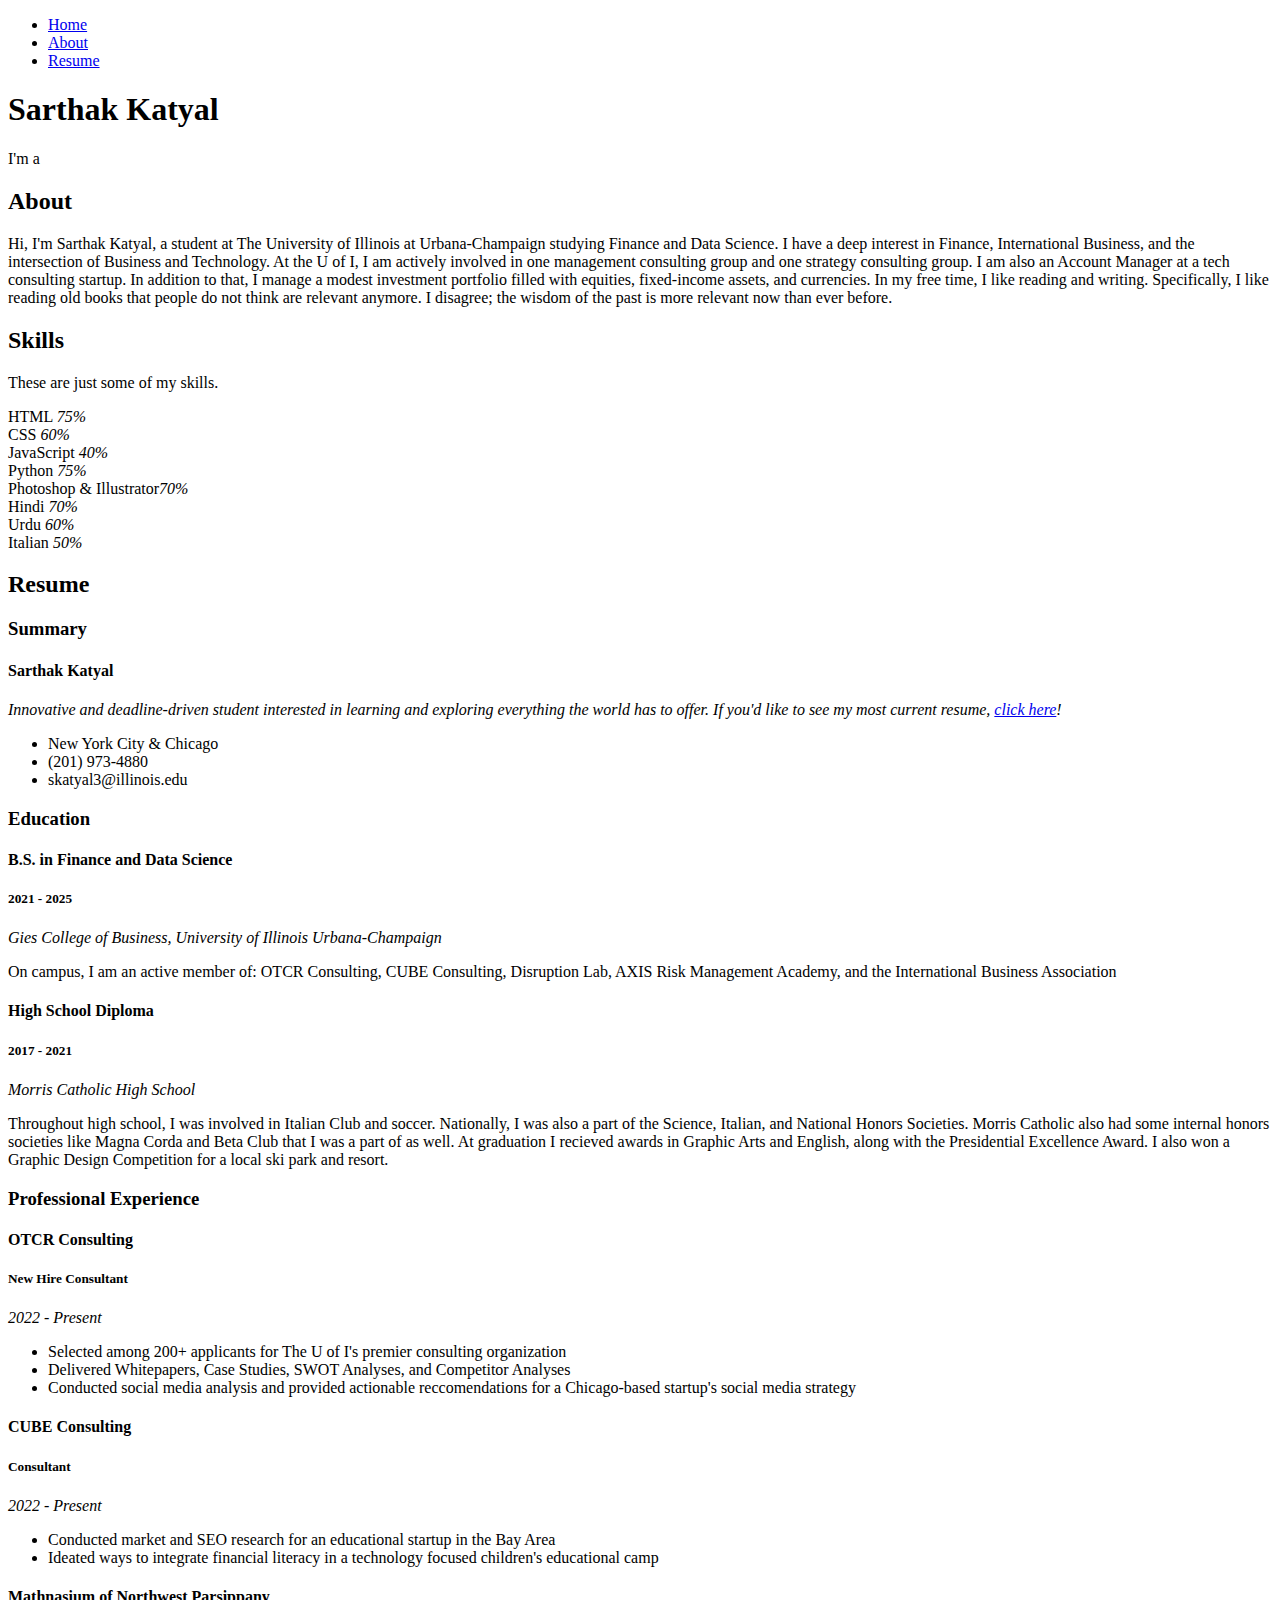
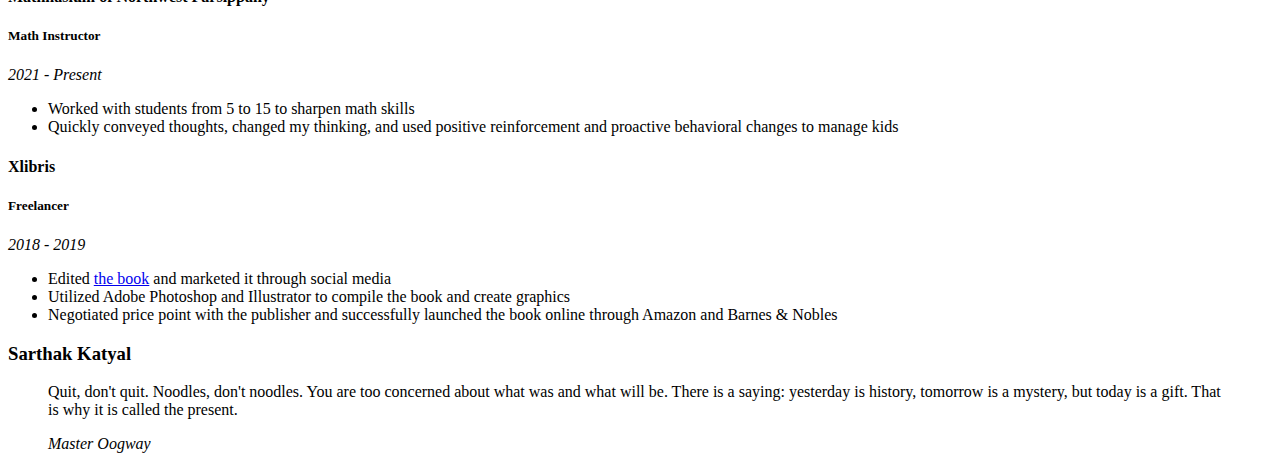
==== commit ca8319f5: "Mark II.II" ====
--- a/templates/index.html
+++ b/templates/index.html
@@ -77,12 +77,13 @@
 
         <div class="section-title">
           <h2>About</h2>
-          <p>Hi, I'm Sarthak Katyal, a freshman at The University of Illinois at Urbana-Champaign. 
-            I am currently studying Finance and Data Science. 
+          <p>Hi, I'm Sarthak Katyal, a student at The University of Illinois at Urbana-Champaign 
+            studying Finance and Data Science. 
             I have a deep interest in Finance, International Business, and the intersection of Business and Technology. 
-            At the U of I, I am currently involved in two management consulting groups and one tech consulting group. 
-            I am also the Treasurer of the International Business Association. 
-            In addition to that, I manage a modest investment portfolio filled with stocks, bonds, and cryptocurrencies.
+            At the U of I, I am actively involved in one management consulting group and one strategy consulting group.
+            I am also an Account Manager at a tech consulting startup.
+            In addition to that, I manage a modest investment portfolio filled with equities, fixed-income assets, 
+            and currencies.
             In my free time, I like reading and writing. 
             Specifically, I like reading old books that people do not think are relevant anymore. 
             I disagree; the wisdom of the past is more relevant now than ever before.</p>
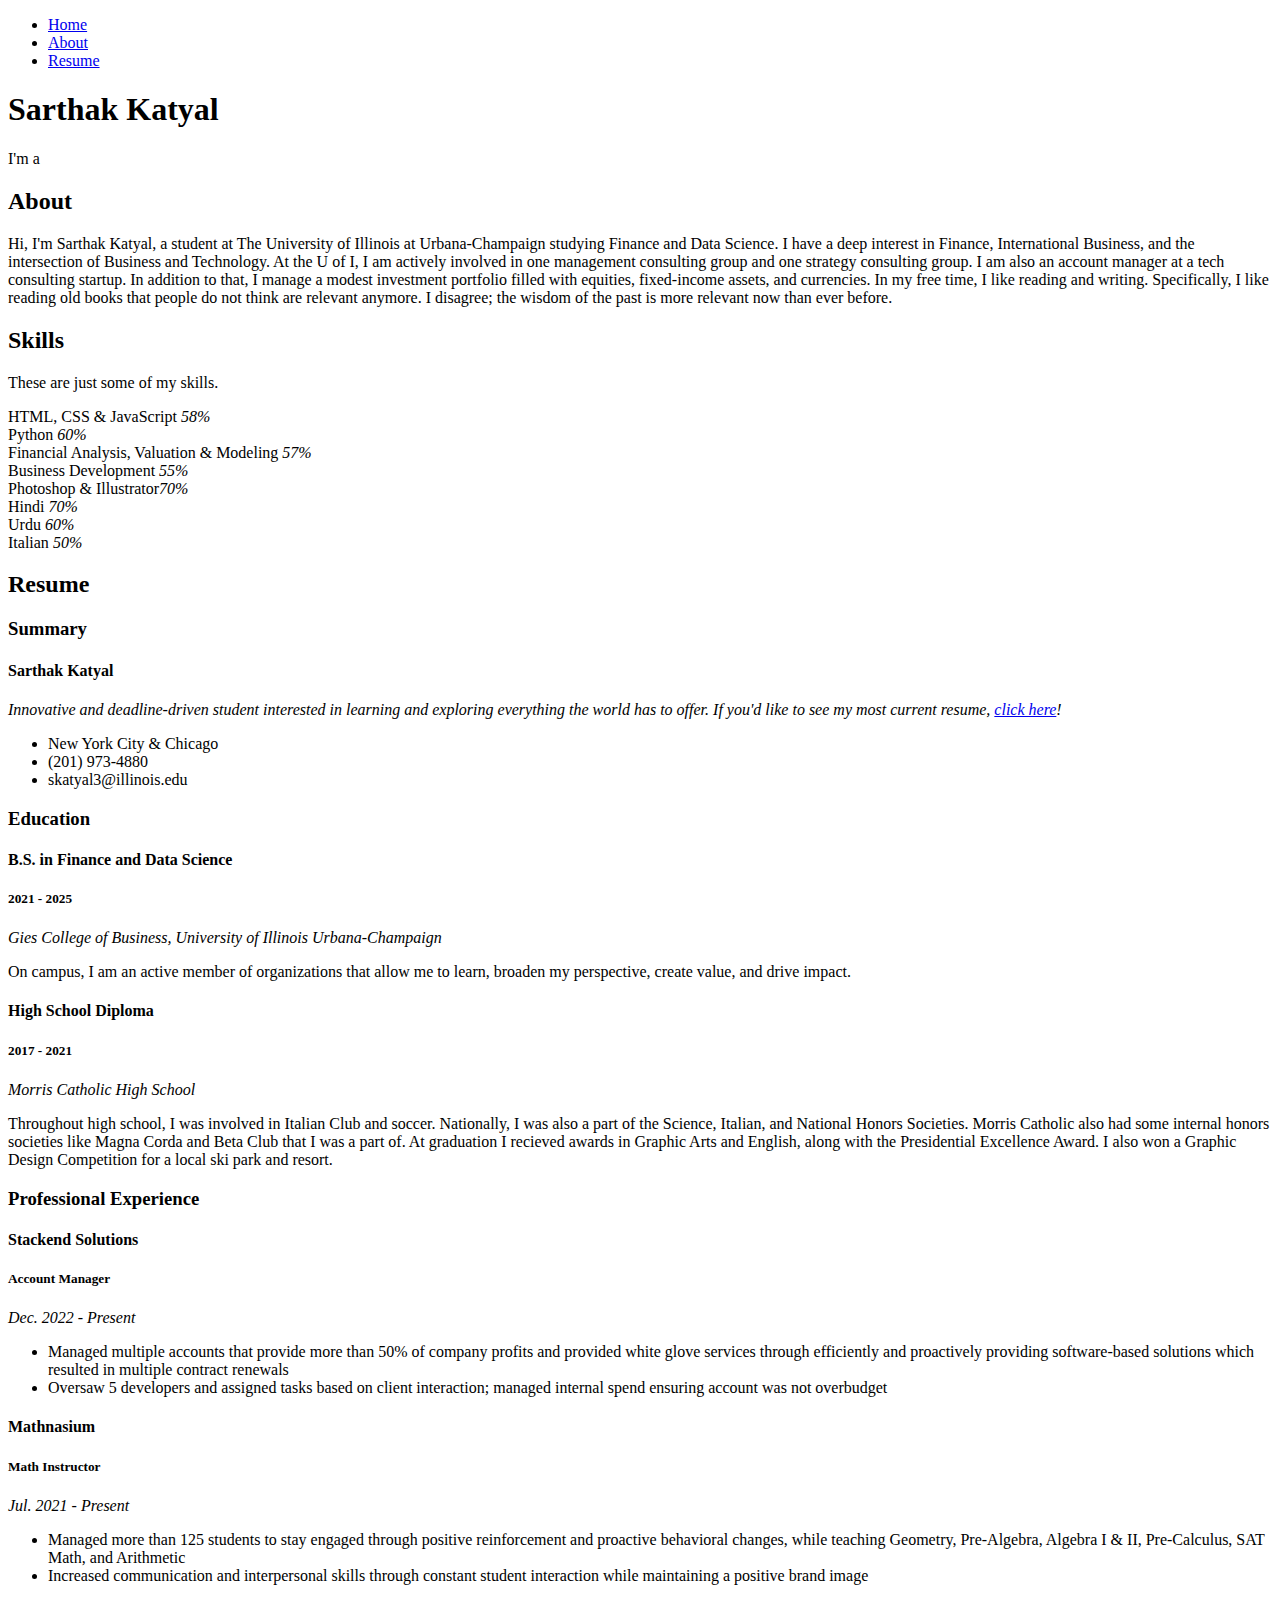
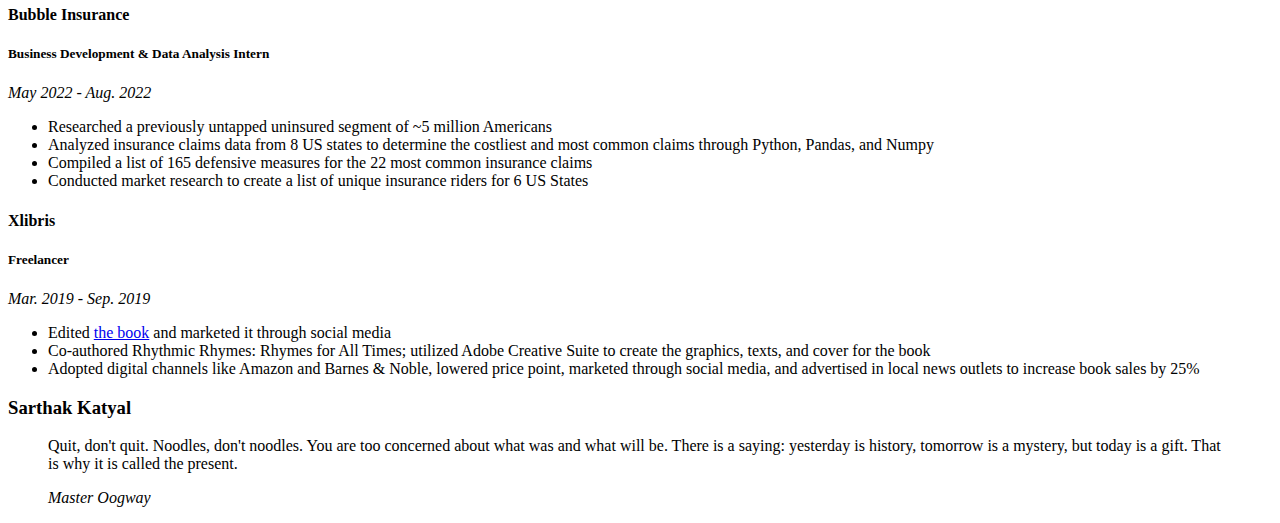
==== commit 26b299a7: "Mark II.III" ====
--- a/templates/index.html
+++ b/templates/index.html
@@ -61,7 +61,7 @@
   <section id="hero" class="d-flex flex-column justify-content-center">
     <div class="container" data-aos="zoom-in" data-aos-delay="100">
       <h1>Sarthak Katyal</h1>
-      <p>I'm a <span class="typed" data-typed-items="Student, Reader, Writer, Cook, Consultant, Traveler, Quasi-Developer"></span></p>
+      <p>I'm a <span class="typed" data-typed-items="Student, Reader, Cook, Consultant, Traveler, Quasi-Developer"></span></p>
       <div class="social-links">
         <a href="https://www.instagram.com/sarthak.katyal/" class="instagram"><i class="bx bxl-instagram"></i></a>
         <a href="https://www.linkedin.com/in/sarthak--katyal" class="linkedin"><i class="bx bxl-linkedin"></i></a>
@@ -81,7 +81,7 @@
             studying Finance and Data Science. 
             I have a deep interest in Finance, International Business, and the intersection of Business and Technology. 
             At the U of I, I am actively involved in one management consulting group and one strategy consulting group.
-            I am also an Account Manager at a tech consulting startup.
+            I am also an account manager at a tech consulting startup.
             In addition to that, I manage a modest investment portfolio filled with equities, fixed-income assets, 
             and currencies.
             In my free time, I like reading and writing. 
@@ -106,28 +106,28 @@
           <div class="col-lg-6">
 
             <div class="progress">
-              <span class="skill">HTML <i class="val">75%</i></span>
+              <span class="skill">HTML, CSS & JavaScript <i class="val">58%</i></span>
               <div class="progress-bar-wrap">
                 <div class="progress-bar" role="progressbar" aria-valuenow="75" aria-valuemin="0" aria-valuemax="100"></div>
               </div>
             </div>
 
             <div class="progress">
-              <span class="skill">CSS <i class="val">60%</i></span>
+              <span class="skill">Python <i class="val">60%</i></span>
               <div class="progress-bar-wrap">
                 <div class="progress-bar" role="progressbar" aria-valuenow="60" aria-valuemin="0" aria-valuemax="100"></div>
               </div>
             </div>
 
             <div class="progress">
-              <span class="skill">JavaScript <i class="val">40%</i></span>
+              <span class="skill">Financial Analysis, Valuation & Modeling <i class="val">57%</i></span>
               <div class="progress-bar-wrap">
                 <div class="progress-bar" role="progressbar" aria-valuenow="40" aria-valuemin="0" aria-valuemax="100"></div>
               </div>
             </div>
 
             <div class="progress">
-              <span class="skill">Python <i class="val">75%</i></span>
+              <span class="skill">Business Development <i class="val">55%</i></span>
               <div class="progress-bar-wrap">
                 <div class="progress-bar" role="progressbar" aria-valuenow="75" aria-valuemin="0" aria-valuemax="100"></div>
               </div>
@@ -199,8 +199,8 @@
               <h4>B.S. in Finance and Data Science</h4>
               <h5>2021 - 2025</h5>
               <p><em>Gies College of Business, University of Illinois Urbana-Champaign</em></p>
-              <p>On campus, I am an active member of: OTCR Consulting, CUBE Consulting, 
-                Disruption Lab, AXIS Risk Management Academy, and the International Business Association</p>
+              <p>On campus, I am an active member of organizations that allow me to learn, 
+                broaden my perspective, create value, and drive impact.</p>
             </div>
             <div class="resume-item">
               <h4>High School Diploma</h4>
@@ -208,7 +208,7 @@
               <p><em>Morris Catholic High School</em></p>
               <p>Throughout high school, I was involved in Italian Club and soccer. 
                 Nationally, I was also a part of the Science, Italian, and National Honors Societies.
-                Morris Catholic also had some internal honors societies like Magna Corda and Beta Club that I was a part of as well.
+                Morris Catholic also had some internal honors societies like Magna Corda and Beta Club that I was a part of.
                 At graduation I recieved awards in Graphic Arts and English, along with the Presidential Excellence Award.
                 I also won a Graphic Design Competition for a local ski park and resort.</p>
             </div>
@@ -216,41 +216,50 @@
           <div class="col-lg-6">
             <h3 class="resume-title">Professional Experience</h3>
             <div class="resume-item">
-              <h4>OTCR Consulting</h4>
-              <h5>New Hire Consultant</h5>
-              <p><em>2022 - Present </em></p>
-              <ul>
-                <li>Selected among 200+ applicants for The U of I's premier consulting organization</li>
-                <li>Delivered Whitepapers, Case Studies, SWOT Analyses, and Competitor Analyses </li>
-                <li>Conducted social media analysis and provided actionable reccomendations for a Chicago-based startup's social media strategy</li>
-              </ul>
-            </div>
-            <div class="resume-item">
-              <h4>CUBE Consulting</h4>
-              <h5>Consultant</h5>
-              <p><em>2022 - Present</em></p>
-              <ul>
-                <li>Conducted market and SEO research for an educational startup in the Bay Area</li>
-                <li>Ideated ways to integrate financial literacy in a technology focused children's educational camp</li>
-              </ul>
-            </div>
-            <div class="resume-item">
-              <h4>Mathnasium of Northwest Parsippany</h4>
+              <h4>Stackend Solutions</h4>
+              <h5>Account Manager</h5>
+              <p><em>Dec. 2022 - Present </em></p>
+              <ul>
+                <li>Managed multiple accounts that provide more than 50% of company profits and provided white glove services 
+                  through efficiently and proactively providing software-based solutions which resulted in multiple contract 
+                  renewals</li>
+                <li>Oversaw 5 developers and assigned tasks based on client interaction; 
+                  managed internal spend ensuring account was not overbudget</li>
+              </ul>
+            </div>
+            <div class="resume-item">
+              <h4>Mathnasium</h4>
               <h5>Math Instructor</h5>
-              <p><em>2021 - Present</em></p>
-              <ul>
-                <li>Worked with students from 5 to 15 to sharpen math skills</li>
-                <li>Quickly conveyed thoughts, changed my thinking, and used positive reinforcement and proactive behavioral changes to manage kids</li>
+              <p><em>Jul. 2021 - Present</em></p>
+              <ul>
+                <li>Managed more than 125 students to stay engaged through positive reinforcement and proactive behavioral changes, 
+                  while teaching Geometry, Pre-Algebra, Algebra I & II, Pre-Calculus, SAT Math, and Arithmetic</li>
+                <li>Increased communication and interpersonal skills through constant student interaction while 
+                  maintaining a positive brand image</li>
+              </ul>
+            </div>
+            <div class="resume-item">
+              <h4>Bubble Insurance</h4>
+              <h5>Business Development & Data Analysis Intern</h5>
+              <p><em>May 2022 - Aug. 2022</em></p>
+              <ul>
+                <li>Researched a previously untapped uninsured segment of ~5 million Americans</li>
+                <li>Analyzed insurance claims data from 8 US states to determine the costliest and 
+                  most common claims through Python, Pandas, and Numpy</li>
+                <li>Compiled a list of 165 defensive measures for the 22 most common insurance claims</li>
+                <li>Conducted market research to create a list of unique insurance riders for 6 US States</li>
               </ul>
             </div>
             <div class="resume-item">
               <h4>Xlibris</h4>
               <h5>Freelancer</h5>
-              <p><em>2018 - 2019</em></p>
+              <p><em>Mar. 2019 - Sep. 2019</em></p>
               <ul>
                 <li>Edited <a href="https://books.google.com/books/about/Rhythmic_Rhymes.html?id=pYmpDwAAQBAJ&source=kp_book_description" ></i>the book</a> and marketed it through social media</li>
-                <li>Utilized Adobe Photoshop and Illustrator to compile the book and create graphics</li>
-                <li>Negotiated price point with the publisher and successfully launched the book online through Amazon and Barnes & Nobles</li>
+                <li>Co-authored Rhythmic Rhymes: Rhymes for All Times; 
+                  utilized Adobe Creative Suite to create the graphics, texts, and cover for the book</li>
+                <li>Adopted digital channels like Amazon and Barnes & Noble, lowered price point, 
+                  marketed through social media, and advertised in local news outlets to increase book sales by 25%</li>
               </ul>
             </div>
 
